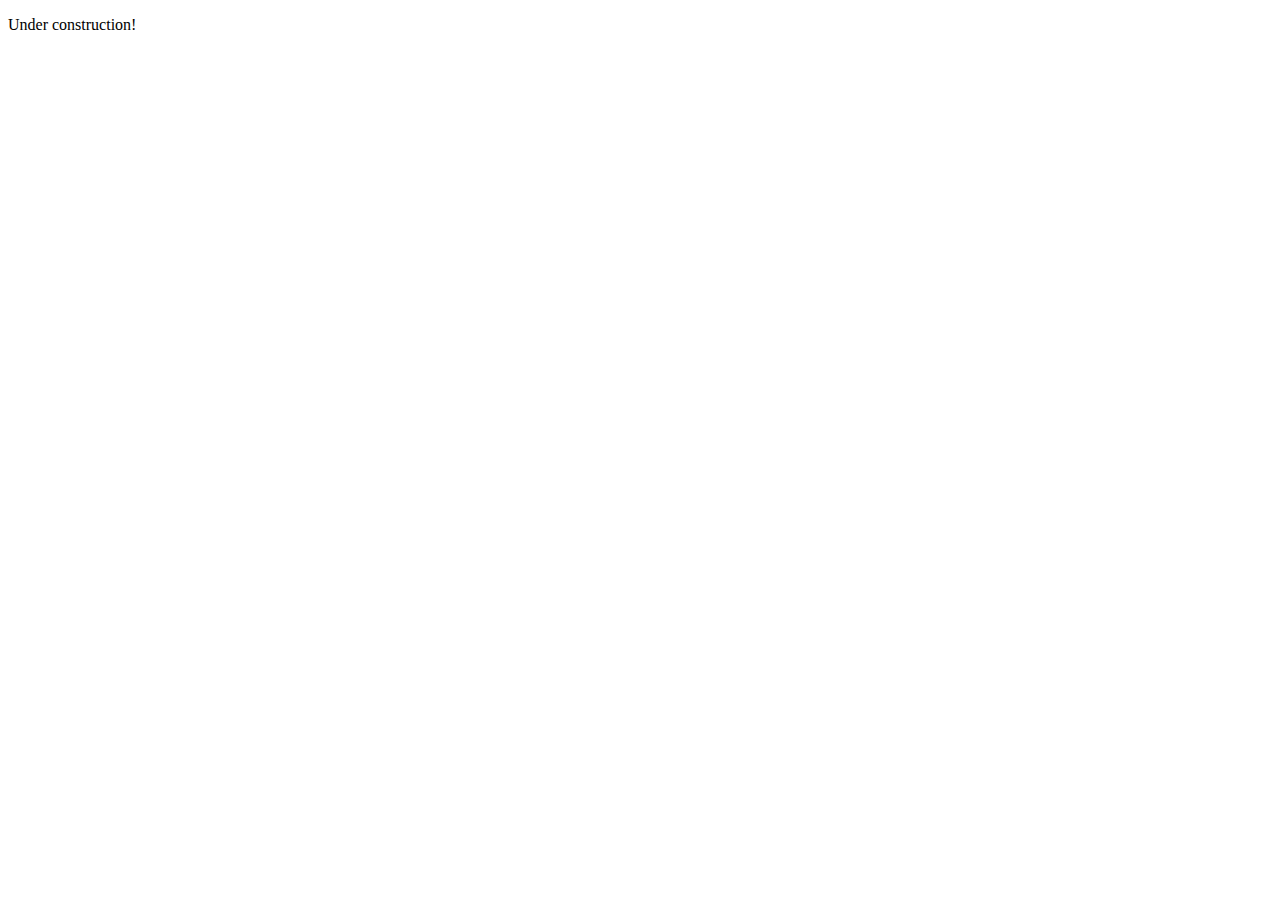
==== index.html @ 99e7ec40 "Update index.html" ====
<!DOCTYPE html>
<html lang="en">
<head>
  <meta charset="UTF-8">
  <meta http-equiv="X-UA-Compatible" content="IE=edge">
  <meta name="viewport" content="width=device-width, initial-scale=1.0">
  <title>tzysocreative - under construction!</title>
</head>
<body>
  
</body>

<p>Under construction!</p>

</html>
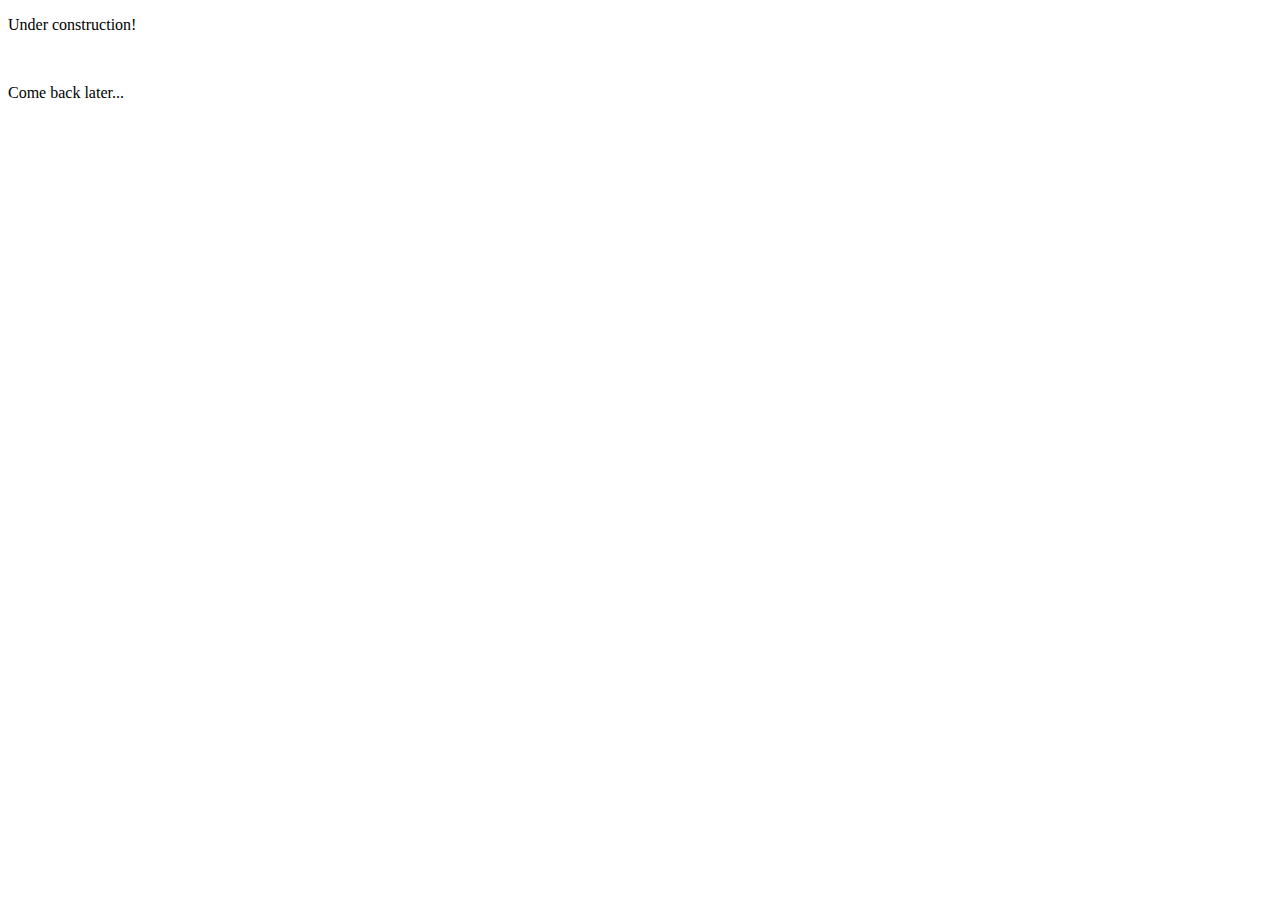
==== commit 50701dc2: "Update index.html" ====
--- a/index.html
+++ b/index.html
@@ -10,6 +10,7 @@
   
 </body>
 
-<p>Under construction!</p>
+<p>Under construction!</p><br>
+<p>Come back later...</p>
 
 </html>
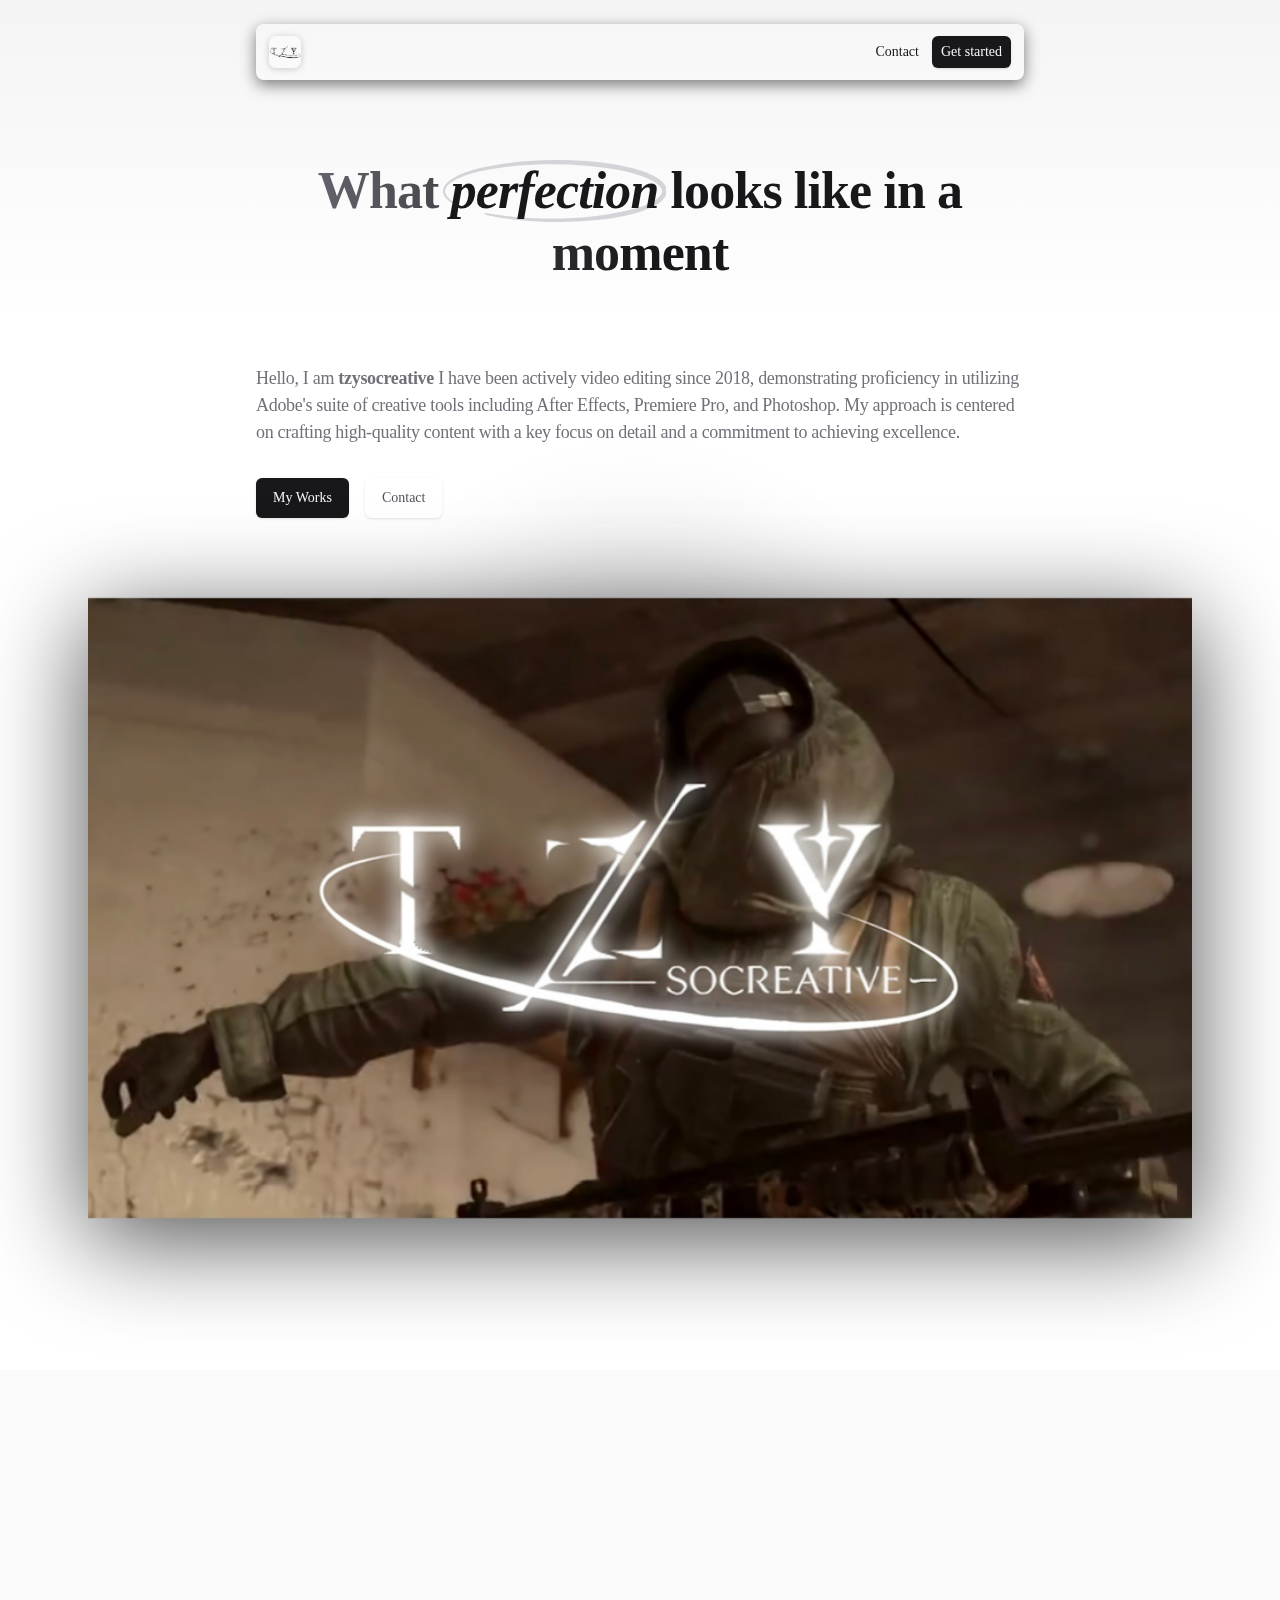
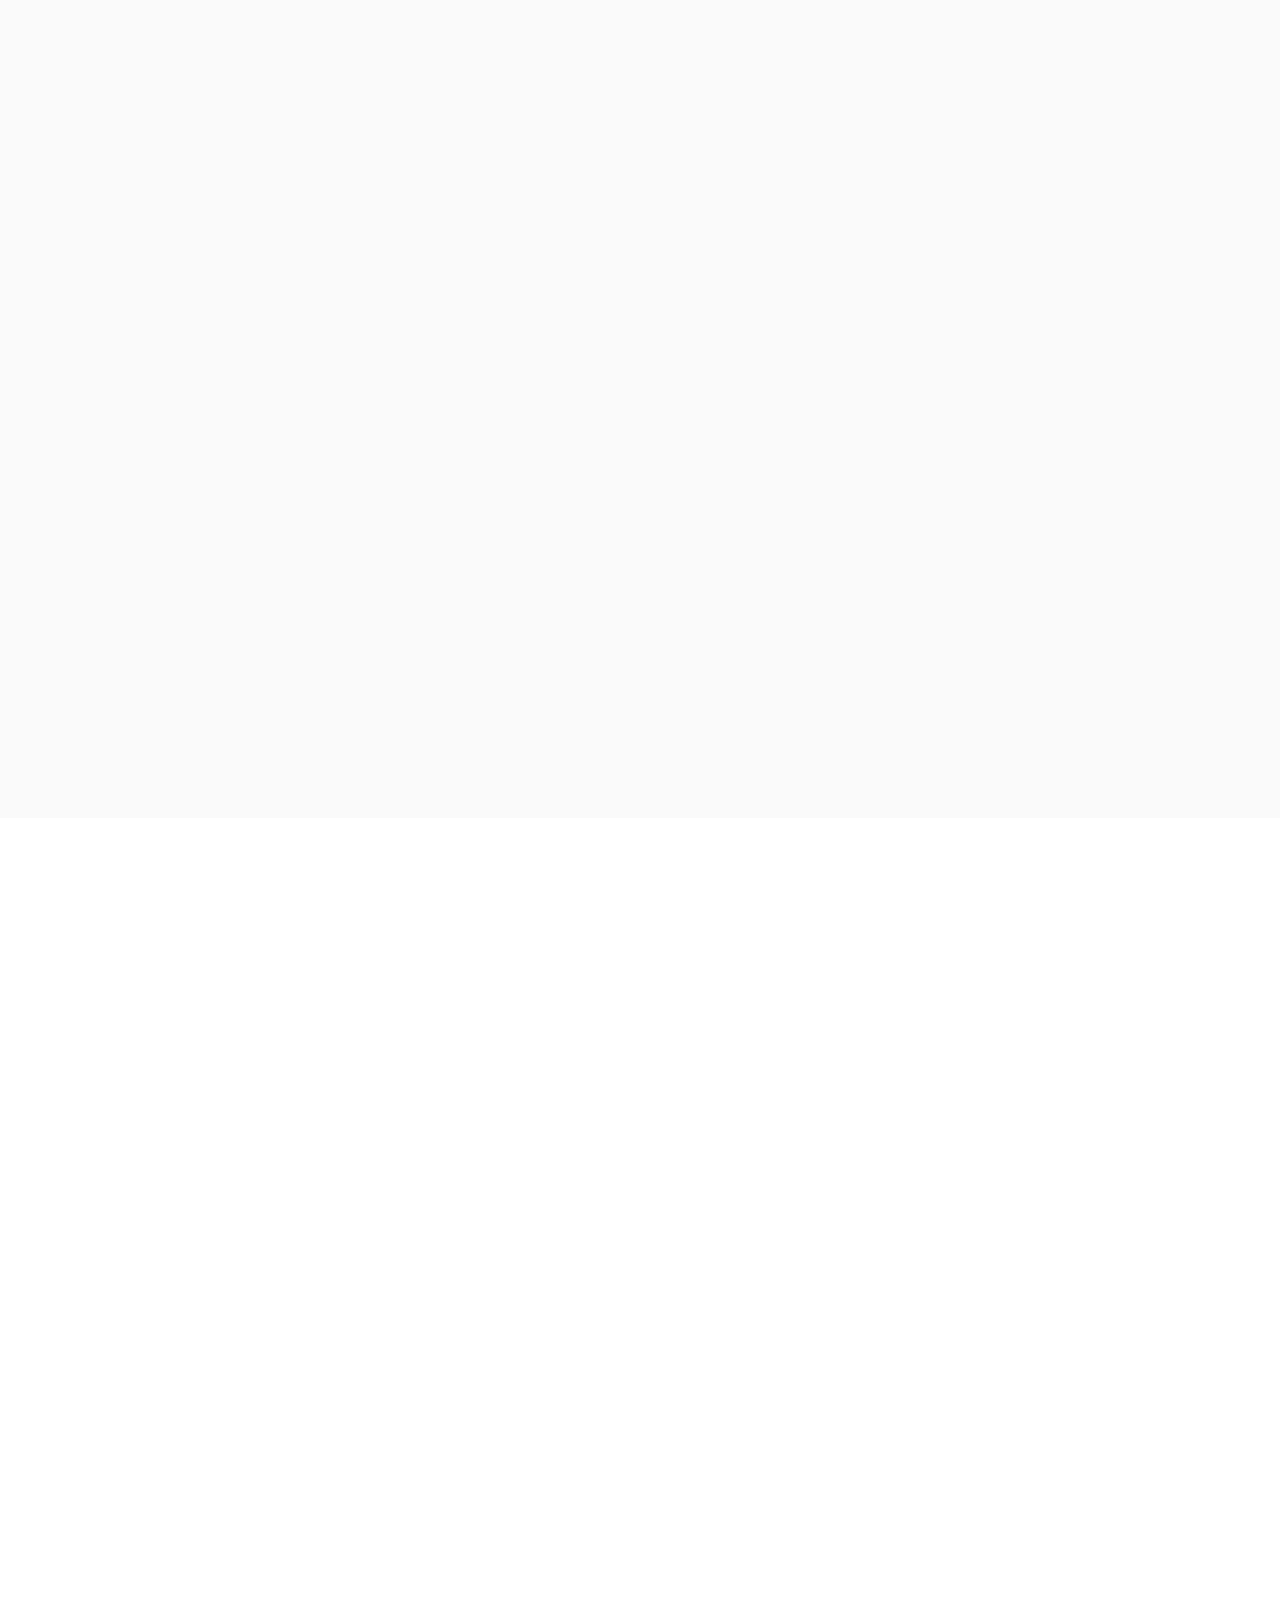
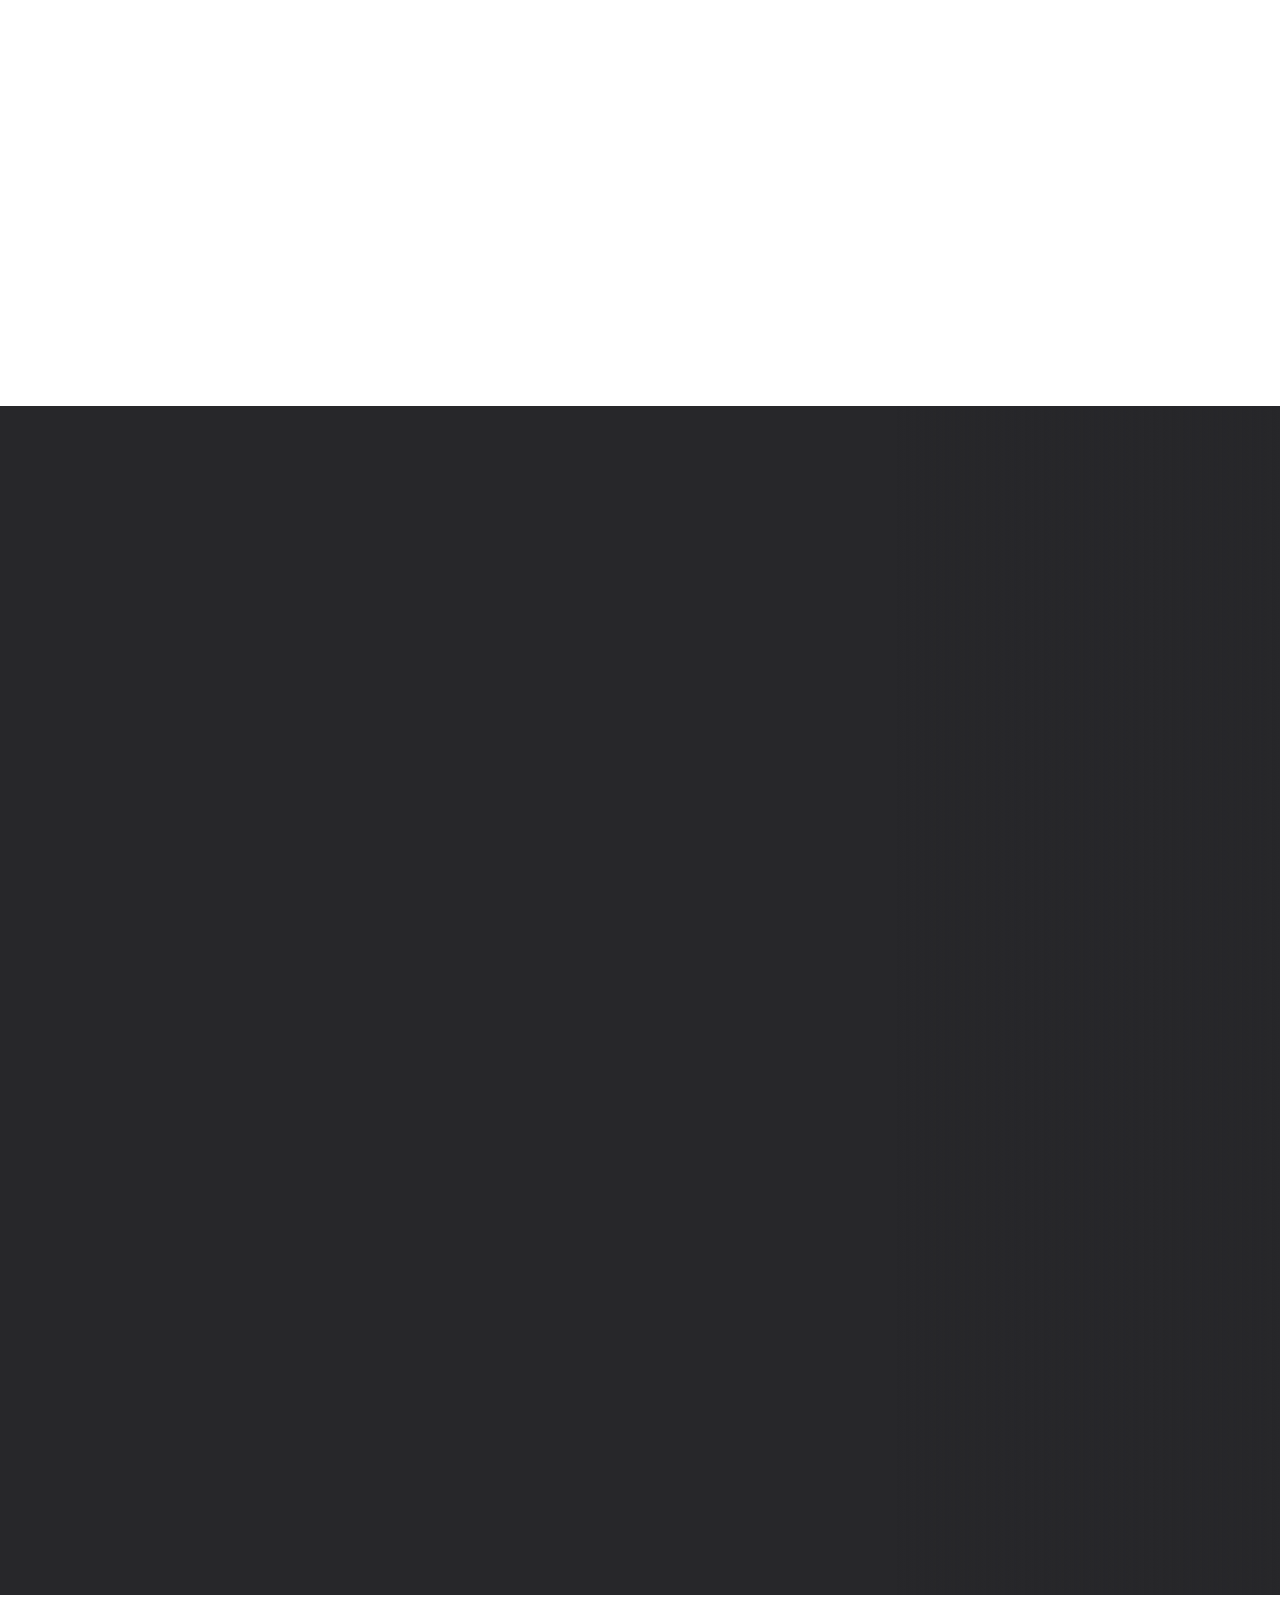
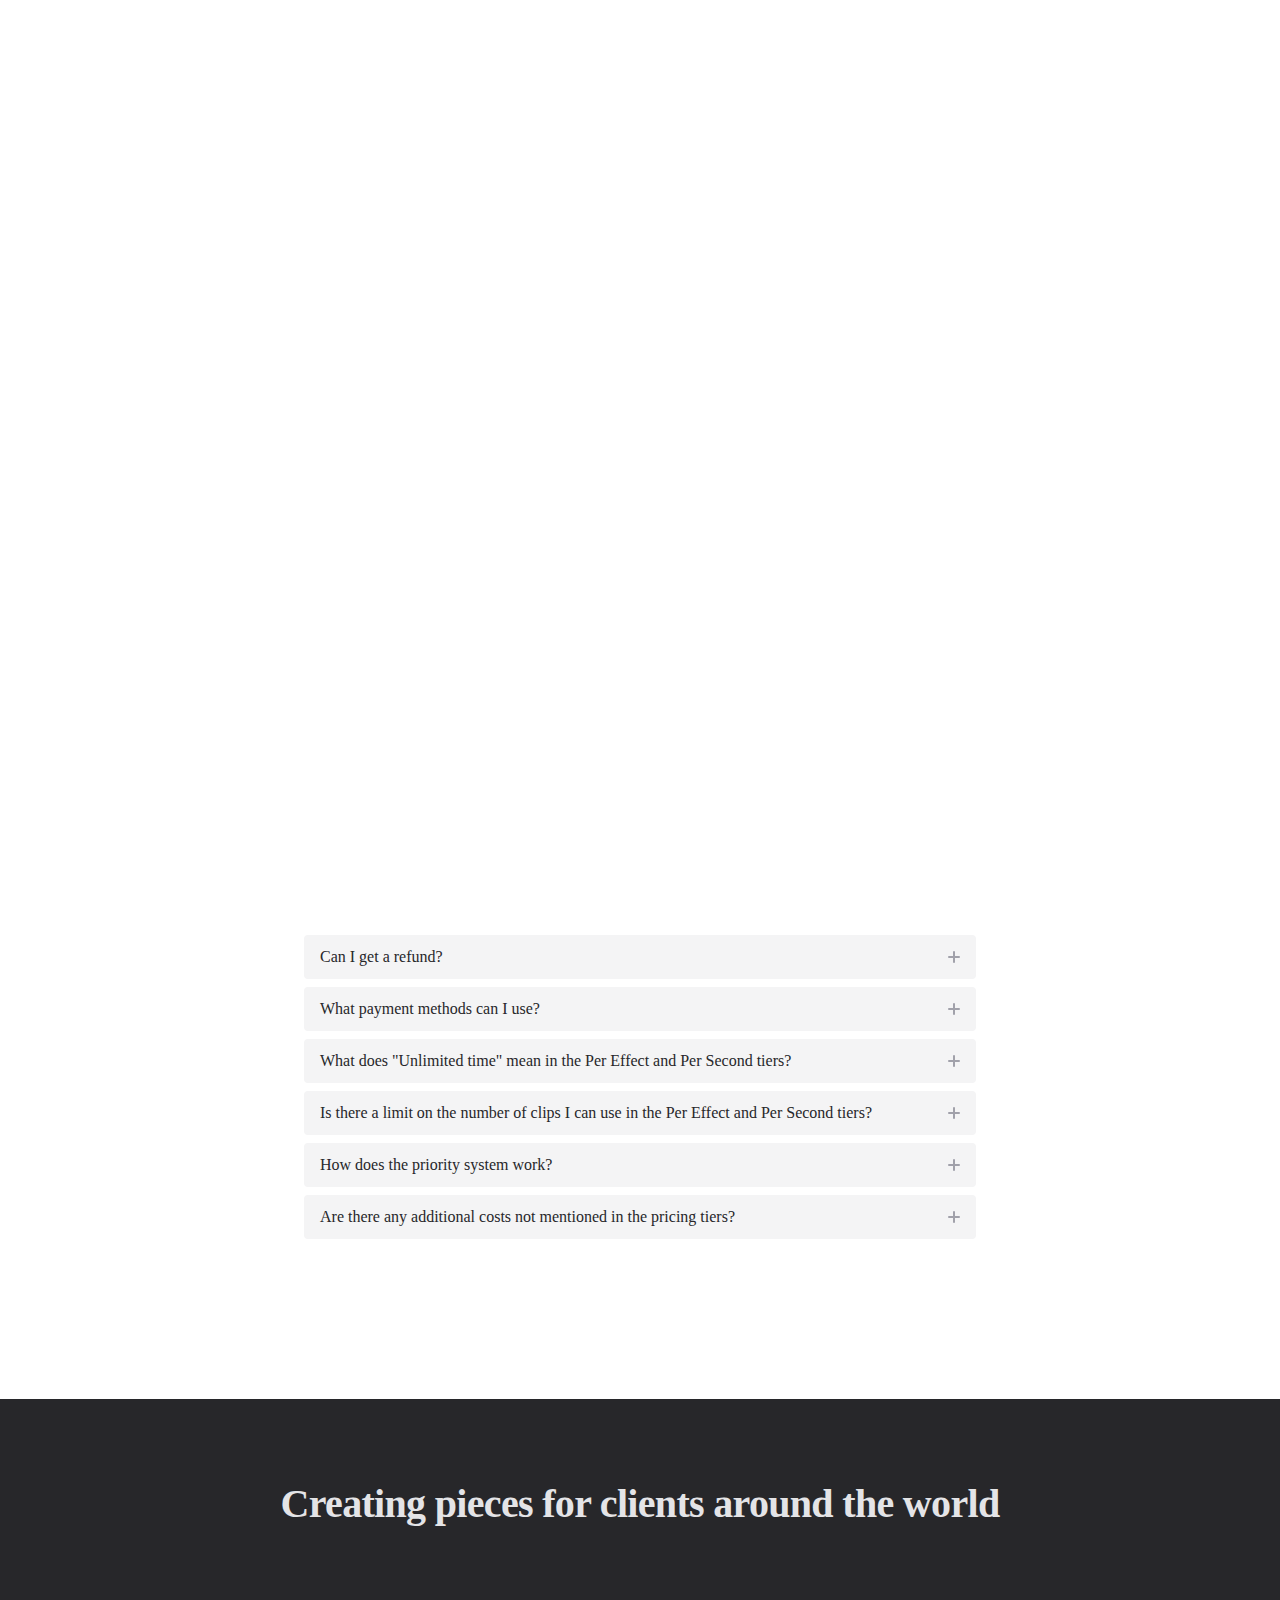
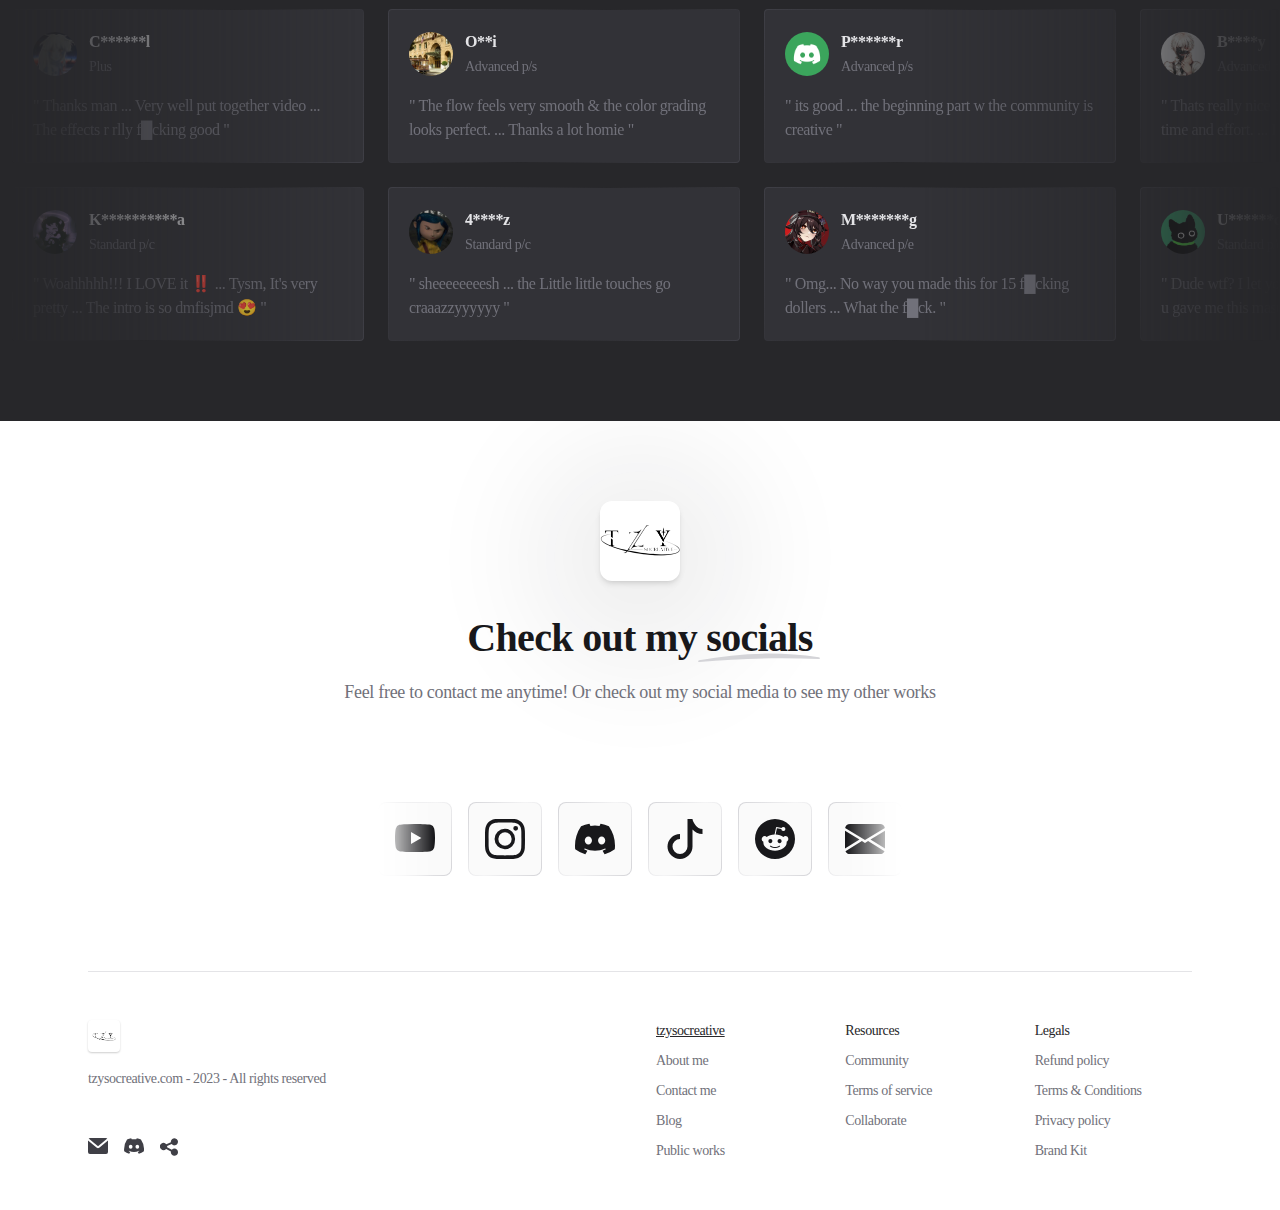
==== commit 398a09df: "v1" ====
--- a/index.html
+++ b/index.html
@@ -1,16 +1,2278 @@
 <!DOCTYPE html>
 <html lang="en">
+<link rel="icon" type="image/x-icon" href="./assets/img/favicon.ico">
+
 <head>
-  <meta charset="UTF-8">
-  <meta http-equiv="X-UA-Compatible" content="IE=edge">
-  <meta name="viewport" content="width=device-width, initial-scale=1.0">
-  <title>tzysocreative - under construction!</title>
-</head>
-<body>
-  
+    <title>tzysocreative</title>
+    <meta charset="UTF-8">
+    <meta content="Balisong Clones" property="og:title" />
+    <meta content="tzysocreative - Editor & developer" property="og:description" />
+    <meta content="https://www.tzysocreative.com/" property="og:url" />
+    <meta content="./assets/img/main.png" property="og:image" />
+    <meta content="#ababab" data-react-helmet="true" name="theme-color" />
+    <meta name="viewport" content="width=device-width,initial-scale=1">
+    <link rel='stylesheet' href='https://cdnjs.cloudflare.com/ajax/libs/tailwindcss/2.2.9/tailwind.min.css'>
+    <link rel="stylesheet" href="./assets/css/style.css" />
+    <link href="https://unpkg.com/aos@2.3.1/dist/aos.css" rel="stylesheet">
+
+
+<body class="cegbb c5coy cpsfd cjds0 cudms">
+
+    <!-- Page wrapper -->
+    <div class="c0q9p czyef cipok cc09m cjg0e">
+
+        <!-- Site header -->
+        <div data-aos="fade-down" data-aos-delay="100" data-aos-duration="1000" class="navbar">
+            <header class="cuaep c45nn cajop cli9j cvtlc">
+                <div class="cbxwo c3eez">
+                    <div class="cddr6 cxahb">
+                        <div class="navbarbackground cl58g cba8g cxp1e c6rdy czyww cjg0e c74vd cwr0s">
+                            <!-- Site branding -->
+                            <div class="cu776 cv5fz">
+                                <!-- Logo -->
+                                <a class="navlogo c80rq cub9y cxp1e bgnavlogo bgnavlogoopaque cjg0e  czkau"
+                                    href="./index.html">
+                                    <img src="./assets/img/tzy.png" height="24" alt="Logo">
+                                </a>
+                            </div>
+
+                            <!-- Desktop navigation -->
+                            <nav class="cjg0e cuswk">
+
+                                <!-- Desktop links -->
+                                <ul class="cxp1e cgnyd cbqf2 cjg0e cuswk">
+                                    <li>
+                                        <a class="learnmorebtnh text-gray-900 learnmorebtn c46tu "
+                                            href="./contact.html">Contact</a>
+                                    </li>
+                                    <li class="cwsoz">
+                                        <a class="c1p5b csrv9 cc074 c46tu cajop ca346" href="./purchase.html">Get
+                                            started</a>
+                                    </li>
+                                </ul>
+
+                            </nav>
+                        </div>
+                    </div>
+                </div>
+        </div>
+        </header>
+
+        <!-- Page content -->
+        <main class="cuswk">
+
+            <!-- Hero -->
+            <section class="csh81 c7rb8 cny3e c1qbi crwnw ch4cx c15rr cjurh">
+                <div class="coa5u cd4vy csxyv c3urt">
+                    <!-- Section content -->
+                    <div class="cbxwo c3eez">
+                        <div class="cddr6 cxahb">
+                            <div class="ch1s2 c3ac5 csxyv">
+                                <h1 data-aos="fade-up" data-aos-delay="100"
+                                    class="font-poppins-extrabold c9s1l cpev6 ceypv cil5d cjszs c7b3i ccujx c4sa7 cu87g cneek">
+                                    What
+                                    <em class="font-bold cub9y c5coy cxp1e cro4a cjurh c9nt3 mr-1">
+                                        perfection
+                                        <svg class="ch9ot cy9qf c45nn c5ho2" xmlns="http://www.w3.org/2000/svg"
+                                            width="223" height="62" viewBox="0 0 223 62" aria-hidden="true"
+                                            preserveAspectRatio="none">
+                                            <path
+                                                d="M45.654 53.62c17.666 3.154 35.622 4.512 53.558 4.837 17.94.288 35.91-.468 53.702-2.54 8.89-1.062 17.742-2.442 26.455-4.352 8.684-1.945 17.338-4.3 25.303-7.905 3.94-1.81 7.79-3.962 10.634-6.777 1.38-1.41 2.424-2.994 2.758-4.561.358-1.563-.078-3.143-1.046-4.677-.986-1.524-2.43-2.96-4.114-4.175a37.926 37.926 0 0 0-5.422-3.32c-3.84-1.977-7.958-3.563-12.156-4.933-8.42-2.707-17.148-4.653-25.95-6.145-8.802-1.52-17.702-2.56-26.622-3.333-17.852-1.49-35.826-1.776-53.739-.978-8.953.433-17.898 1.125-26.79 2.22-8.887 1.095-17.738 2.541-26.428 4.616-4.342 1.037-8.648 2.226-12.853 3.676-4.197 1.455-8.314 3.16-12.104 5.363-1.862 1.13-3.706 2.333-5.218 3.829-1.52 1.47-2.79 3.193-3.285 5.113-.528 1.912-.127 3.965.951 5.743 1.07 1.785 2.632 3.335 4.348 4.68 2.135 1.652 3.2 2.672 2.986 3.083-.18.362-1.674.114-4.08-1.638-1.863-1.387-3.63-3.014-4.95-5.09C.94 35.316.424 34.148.171 32.89c-.275-1.253-.198-2.579.069-3.822.588-2.515 2.098-4.582 3.76-6.276 1.673-1.724 3.612-3.053 5.57-4.303 3.96-2.426 8.177-4.278 12.457-5.868 4.287-1.584 8.654-2.89 13.054-4.036 8.801-2.292 17.74-3.925 26.716-5.19C70.777 2.131 79.805 1.286 88.846.723c18.087-1.065 36.236-.974 54.325.397 9.041.717 18.07 1.714 27.042 3.225 8.972 1.485 17.895 3.444 26.649 6.253 4.37 1.426 8.697 3.083 12.878 5.243a42.11 42.11 0 0 1 6.094 3.762c1.954 1.44 3.823 3.2 5.283 5.485a12.515 12.515 0 0 1 1.63 3.88c.164.706.184 1.463.253 2.193-.063.73-.094 1.485-.247 2.195-.652 2.886-2.325 5.141-4.09 6.934-3.635 3.533-7.853 5.751-12.083 7.688-8.519 3.778-17.394 6.09-26.296 7.998-8.917 1.86-17.913 3.152-26.928 4.104-18.039 1.851-36.17 2.295-54.239 1.622-18.062-.713-36.112-2.535-53.824-6.23-5.941-1.31-5.217-2.91.361-1.852">
+                                            </path>
+                                        </svg>
+                                    </em>
+                                    looks like in a moment
+                                </h1>
+                            </div>
+                            <p data-aos="fade-up" data-aos-delay="200" class="c0n2q cbvu5 cun8y">
+                                Hello, I am <strong>tzysocreative</strong> I have been actively video editing since
+                                2018, demonstrating proficiency in utilizing Adobe's suite of creative tools including
+                                After Effects, Premiere Pro, and Photoshop. My approach is centered on crafting
+                                high-quality content with a key focus on detail and a commitment to achieving
+                                excellence.
+                            </p>
+                            <div class="cm2v4 cb07w cm30g cqjkx csrix crwdb cn2xl cxahb">
+                                <div>
+                                    <a data-aos="fade-up" data-aos-delay="250"
+                                        class="c1p5b csrv9 cc074 cajop ca346 csduu" href="#works">My Works</a>
+                                </div>
+                                <div>
+                                    <a data-aos="fade-up" data-aos-delay="300"
+                                        class="c8419 cfqz8 cudms cajop ca346 csduu" href="./contact.html">Contact</a>
+                                </div>
+                            </div>
+                        </div>
+                    </div>
+                </div>
+                <!-- Videos --> <!-- <div class="videobackglow"> -->
+                <div
+                    class="cemnx co86l c3edl c1qbi cnwpv cde5e cub9y ch4cx cwo0d co8b3 c2u1o coa5u cjurh cbxwo cxahb csxyv cjg0e c3eez">
+                    <img src="./assets/img/hero-image.png" data-aos="fade-left" data-aos-delay="500"
+                        class="rounded-xl hero-video" width="1104" height="620">
+                </div> <!-- </div> -->
+                <!-- Stats -->
+                <div class="c2u1o cbxwo cxahb c3eez">
+                    <div class="cosie cx2cm ccsm7 cc05h cw7ew cjvm5 crc6c cxahb cvnq2 ccdq2">
+
+                        <!-- 1st item -->
+                        <div data-aos="fade-up" data-aos-delay="100"
+                            class="cbtkw cwie5 cbbc3 cctok c8t7i cqgqu cy7zt c8b1r c2jt6 c3ewy ch1s2 crfvm csbm4 cjurh c7dml">
+                            <h4 class="c6uxs c62k0 ceb7k c4sa7 ccsuf c2goh"><span x-data="counter(150)"
+                                    x-text="counterValue">0</span>+</h4>
+                            <p class="c0n2q c57mz">Hours of editing, practicing & more.</p>
+                        </div>
+
+                        <!-- 2nd item -->
+                        <div data-aos="fade-up" data-aos-delay="150"
+                            class="cbtkw cwie5 cbbc3 cctok c8t7i cqgqu cy7zt c8b1r c2jt6 c3ewy ch1s2 crfvm csbm4 cjurh c7dml">
+                            <h4 class="c6uxs c62k0 ceb7k c4sa7 ccsuf c2goh"><span x-data="counter(1.27)"
+                                    x-text="counterValue">0</span>K+</h4>
+                            <p class="c0n2q c57mz">Minutes of video edited.</p>
+                        </div>
+
+                        <!-- 3rd item -->
+                        <div data-aos="fade-up" data-aos-delay="200"
+                            class="cbtkw cwie5 cbbc3 cctok c8t7i cqgqu cy7zt c8b1r c2jt6 c3ewy ch1s2 crfvm csbm4 cjurh c7dml">
+                            <h4 class="c6uxs c62k0 ceb7k c4sa7 ccsuf c2goh"><span x-data="counter(206)"
+                                    x-text="counterValue">0</span>K+</h4>
+                            <p class="c0n2q c57mz">Net views on YouTube alone.</p>
+                        </div>
+
+                        <!-- 4th item -->
+                        <div data-aos="fade-up" data-aos-delay="250"
+                            class="cbtkw cwie5 cbbc3 cctok c8t7i cqgqu cy7zt c8b1r c2jt6 c3ewy ch1s2 crfvm csbm4 cjurh c7dml">
+                            <h4 class="c6uxs c62k0 ceb7k c4sa7 ccsuf c2goh"><span x-data="counter(100)"
+                                    x-text="counterValue">0</span>+</h4>
+                            <p class="c0n2q c57mz">Completed projects</p>
+                        </div>
+
+                    </div>
+
+                    <!-- Animate counter functionality: https://github.com/alpinejs/alpine -->
+                    <script>
+                        document.addEventListener('alpine:init', () => {
+                            Alpine.data('counter', (target = 0, duration = 3000) => ({
+                                startTimestamp: null,
+                                step: null,
+                                rawValue: 0,
+                                counterValue: 0,
+                                target: target,
+                                precision: (target % 1 === 0) ? 0 : (target.toString().split('.')[1] || []).length,
+                                animationRequestId: null,
+                                animationCompleted: false,
+                                observer: null,
+                                init() {
+                                    /* Intersection observer to watch visibility */
+                                    this.observer = new IntersectionObserver(entries => {
+                                        entries.forEach(entry => {
+                                            /* Check if element is in view */
+                                            if (entry.isIntersecting && !this.animationCompleted) {
+                                                this.startAnimation()
+                                            }
+                                        })
+                                    })
+                                    this.observer.observe(this.$el)
+                                },
+                                startAnimation() {
+                                    this.step = (timestamp) => {
+                                        if (!this.startTimestamp) this.startTimestamp = timestamp
+                                        const progress = Math.min((timestamp - this.startTimestamp) / duration, 1)
+                                        const easedProgress = this.easeOut(progress)
+                                        this.rawValue = parseFloat((easedProgress * this.target).toFixed(this.precision))
+                                        this.counterValue = this.rawValue.toFixed(this.precision)
+                                        if (progress < 1) {
+                                            this.animationRequestId = window.requestAnimationFrame(this.step)
+                                        } else {
+                                            this.animationCompleted = true
+                                        }
+                                    }
+                                    this.animationRequestId = window.requestAnimationFrame(this.step);
+                                },
+                                easeOut(t) {
+                                    return 1 - Math.pow(1 - t, 5)
+                                },
+                                destroy() {
+                                    /* Detach the handler, avoiding memory and side-effect leakage */
+                                    this.animationRequestId && window.cancelAnimationFrame(this.step)
+                                    this.observer && this.observer.disconnect()
+                                },
+                            }))
+                        })
+                    </script>
+
+                </div>
+            </section>
+
+            <!-- Features -->
+            <section class="c0wkq cjurh">
+                <div class="co3et c16nt" id="works">
+                    <div class="c2u1o cbxwo cxahb c3eez">
+                        <div class="ch1s2 cddr6 cxahb csxyv">
+                            <h2 data-aos="fade-up" data-aos-delay="100" class="c6uxs c5coy cpm67 c4sa7 cdjos cgpoe">
+                                Here's a display of my works</h2>
+                            <p data-aos-duration="500" data-aos="fade-up" data-aos-delay="200" class="c0n2q cbvu5">A
+                                presentation of my best works so far. Some better than others.</p>
+                        </div>
+                        <div x-data="{ tab: '1' }">
+                            <!-- Tabs buttons -->
+                            <div class="cx2cm c23ok ciq8c c511e ccdq2">
+                                <button data-aos="fade-up" data-aos-delay="100"
+                                    :class="tab !== '1' ? 'cdswa cgk2r cj0ft cczs8' : 'cgd81 crxgv ckv7k'"
+                                    class="cl58g c4kp5 crtc9 czyww c3eez cmt8w" @click.prevent="tab = '1'">
+                                    <div class="cba8g cxp1e cnaxm cjg0e">
+                                        <div class="c6uxs ctuzr c5coy">Experience, displayed in seconds</div>
+                                        <svg :class="tab !== '1' ? 'cewyj' : ''" class="cmnb2 cu776 cmhuh"
+                                            xmlns="http://www.w3.org/2000/svg" width="10" height="10">
+                                            <path
+                                                d="M8.667.186H2.675a.999.999 0 0 0 0 1.998h3.581L.971 7.469a.999.999 0 1 0 1.412 1.412l5.285-5.285v3.58a.999.999 0 1 0 1.998 0V1.186a.999.999 0 0 0-.999-.999Z">
+                                            </path>
+                                        </svg>
+                                    </div>
+                                    <div class="c0n2q c57mz">A careful dance of effects. Flowing seamlessly into one, to
+                                        create a flawless video.</div>
+                                </button>
+                                <button data-aos="fade-up" data-aos-delay="150"
+                                    :class="tab !== '2' ? 'cdswa cgk2r cj0ft cczs8' : 'cgd81 crxgv ckv7k'"
+                                    class="cl58g c4kp5 crtc9 czyww c3eez cmt8w" @click.prevent="tab = '2'">
+                                    <div class="cba8g cxp1e cnaxm cjg0e">
+                                        <div class="c6uxs ctuzr c5coy">Smooth, yet sharp</div>
+                                        <svg :class="tab !== '2' ? 'cewyj' : ''" class="cmnb2 cu776 cmhuh"
+                                            xmlns="http://www.w3.org/2000/svg" width="10" height="10">
+                                            <path
+                                                d="M8.667.186H2.675a.999.999 0 0 0 0 1.998h3.581L.971 7.469a.999.999 0 1 0 1.412 1.412l5.285-5.285v3.58a.999.999 0 1 0 1.998 0V1.186a.999.999 0 0 0-.999-.999Z">
+                                            </path>
+                                        </svg>
+                                    </div>
+                                    <div class="c0n2q c57mz">Music put together with effects in such a way that feels
+                                        soft, yet sharp.</div>
+                                </button>
+                                <button data-aos="fade-up" data-aos-delay="200"
+                                    :class="tab !== '3' ? 'cdswa cgk2r cj0ft cczs8' : 'cgd81 crxgv ckv7k'"
+                                    class="cl58g c4kp5 crtc9 czyww c3eez cmt8w" @click.prevent="tab = '3'">
+                                    <div class="cba8g cxp1e cnaxm cjg0e">
+                                        <div class="c6uxs ctuzr c5coy">Creativity, meets passion</div>
+                                        <svg :class="tab !== '3' ? 'cewyj' : ''" class="cmnb2 cu776 cmhuh"
+                                            xmlns="http://www.w3.org/2000/svg" width="10" height="10">
+                                            <path
+                                                d="M8.667.186H2.675a.999.999 0 0 0 0 1.998h3.581L.971 7.469a.999.999 0 1 0 1.412 1.412l5.285-5.285v3.58a.999.999 0 1 0 1.998 0V1.186a.999.999 0 0 0-.999-.999Z">
+                                            </path>
+                                        </svg>
+                                    </div>
+                                    <div class="c0n2q c57mz">A meticulous blend of effects, seamlessly woven into a
+                                        single captivating video.</div>
+                                </button>
+                                <button data-aos="fade-up" data-aos-delay="250"
+                                    :class="tab !== '4' ? 'cdswa cgk2r cj0ft cczs8' : 'cgd81 crxgv ckv7k'"
+                                    class="cl58g c4kp5 crtc9 czyww c3eez cmt8w" @click.prevent="tab = '4'">
+                                    <div class="cba8g cxp1e cnaxm cjg0e">
+                                        <div class="c6uxs ctuzr c5coy">Innovation, fueling enthusiasm</div>
+                                        <svg :class="tab !== '4' ? 'cewyj' : ''" class="cmnb2 cu776 cmhuh"
+                                            xmlns="http://www.w3.org/2000/svg" width="10" height="10">
+                                            <path
+                                                d="M8.667.186H2.675a.999.999 0 0 0 0 1.998h3.581L.971 7.469a.999.999 0 1 0 1.412 1.412l5.285-5.285v3.58a.999.999 0 1 0 1.998 0V1.186a.999.999 0 0 0-.999-.999Z">
+                                            </path>
+                                        </svg>
+                                    </div>
+                                    <div class="c0n2q c57mz">Visually structure your designs and structure them easily.
+                                    </div>
+                                </button>
+                            </div>
+                            <!-- Tabs items -->
+                            <div class="cy8yc cd1nd cjurh cb7w9">
+                                <div data-aos-duration="500" data-aos="fade-up" data-aos-delay="300"
+                                    class="c8t7d cjurh cc09m coehj cai7m cjg0e">
+                                    <!-- Item 1 -->
+                                    <div class="ch1s2 cajop" x-show="tab === '1'"
+                                        x-transition:enter="cczs8 c7ule cpmyj ccpzq c8n4c"
+                                        x-transition:enter-start="c867h cvw4t" x-transition:enter-end="cdcyh cdvui"
+                                        x-transition:leave="cczs8 c7ule ctdog ccpzq c45nn"
+                                        x-transition:leave-start="cdcyh cdvui" x-transition:leave-end="c867h c988j">
+                                        <div class="cro4a cbh4f cjurh">
+                                            <video style="filter:brightness(50%);" class="rounded-xl" width="900"
+                                                height="360" autoplay loop muted>
+                                                <source src="./assets/vid/cod-edit.mp4" type="video/mp4">
+                                            </video>
+                                        </div>
+                                    </div>
+                                    <!-- Item 2 -->
+                                    <div class="ch1s2 cajop" x-show="tab === '2'"
+                                        x-transition:enter="cczs8 c7ule cpmyj ccpzq c8n4c"
+                                        x-transition:enter-start="c867h cvw4t" x-transition:enter-end="cdcyh cdvui"
+                                        x-transition:leave="cczs8 c7ule ctdog ccpzq c45nn"
+                                        x-transition:leave-start="cdcyh cdvui" x-transition:leave-end="c867h c988j">
+                                        <div class="cro4a cbh4f cjurh">
+                                            <video style="filter:brightness(50%);" class="rounded-xl" width="900"
+                                                height="360" autoplay loop muted>
+                                                <source src="./assets/vid/supra-edit.mp4" type="video/mp4">
+                                            </video>
+                                        </div>
+                                    </div>
+                                    <!-- Item 3 -->
+                                    <div class="ch1s2 cajop" x-show="tab === '3'"
+                                        x-transition:enter="cczs8 c7ule cpmyj ccpzq c8n4c"
+                                        x-transition:enter-start="c867h cvw4t" x-transition:enter-end="cdcyh cdvui"
+                                        x-transition:leave="cczs8 c7ule ctdog ccpzq c45nn"
+                                        x-transition:leave-start="cdcyh cdvui" x-transition:leave-end="c867h c988j">
+                                        <div class="cro4a cbh4f cjurh">
+                                            <video style="filter:brightness(50%);" class="rounded-xl" width="900"
+                                                height="360" autoplay loop muted>
+                                                <source src="./assets/vid/valorant-edit.mp4" type="video/mp4">
+                                            </video>
+                                        </div>
+                                    </div>
+                                    <!-- Item 4 -->
+                                    <div class="ch1s2 cajop" x-show="tab === '4'"
+                                        x-transition:enter="cczs8 c7ule cpmyj ccpzq c8n4c"
+                                        x-transition:enter-start="c867h cvw4t" x-transition:enter-end="cdcyh cdvui"
+                                        x-transition:leave="cczs8 c7ule ctdog ccpzq c45nn"
+                                        x-transition:leave-start="cdcyh cdvui" x-transition:leave-end="c867h c988j">
+                                        <div class="cro4a cbh4f cjurh">
+                                            <video style="filter:brightness(50%);" class="rounded-xl" width="900"
+                                                height="360" autoplay loop muted>
+                                                <source src="./assets/vid/anime-edit.mp4" type="video/mp4">
+                                            </video>
+                                        </div>
+                                    </div>
+                                </div>
+                            </div>
+                        </div>
+                    </div>
+                </div>
+            </section>
+
+
+            <!-- Features #2 -->
+            <section>
+                <div class="co3et c16nt">
+                    <div class="c2u1o cbxwo cxahb c3eez">
+                        <div class="ch1s2 cddr6 coa5u cjurh cxahb csxyv">
+                            <h2 data-aos="fade-up" data-aos-delay="100" class="c6uxs c5coy cpm67 c4sa7 cdjos cgpoe">
+                                Services</h2>
+                            <p data-aos-duration="500" data-aos="fade-up" data-aos-delay="200" class="c0n2q cbvu5">From
+                                clips, images, and more to a masterful recipe of skill, craftsmanship, and attention to
+                                detail. You can trust me to deliver a stunning masterpiece from start to end. For half
+                                the price of competitors</p>
+                        </div>
+                        <div class="cosie cvs1t cm30g cfl7r cydcb cn2xl cxahb czgwe ccdq2">
+                            <article data-aos-duration="300" data-aos="fade-up" data-aos-delay="150"
+                                class="cg9ku cl58g cwh36 c6rdy cc09m czyww cjg0e">
+                                <div class="cc09m cjg0e cuswk ckjrv c42ig">
+                                    <div class="cxp1e cxmkl cnaxm cjg0e">
+                                        <svg class="cmnb2 cro4a" xmlns="http://www.w3.org/2000/svg" width="20"
+                                            height="20">
+                                            <path
+                                                d="M17 9c.6 0 1 .4 1 1v6a2 2 0 0 1-2 2H4a2 2 0 0 1-2-2V4a2 2 0 0 1 2-2h6c.6 0 1 .4 1 1s-.4 1-1 1H4v12h12v-6c0-.6.4-1 1-1Zm-.7-6.7c.4-.4 1-.4 1.4 0 .4.4.4 1 0 1.4l-8 8c-.2.2-.4.3-.7.3-.3 0-.5-.1-.7-.3-.4-.4-.4-1 0-1.4l8-8Z">
+                                            </path>
+                                        </svg>
+                                        <h3 class="c6uxs ctuzr c5coy">Truly Personalized</h3>
+                                    </div>
+                                    <p class="c0n2q clo5q c57mz cuswk">All videos I make, that you order, will be
+                                        completely <strong>personalized</strong> to how <strong>you</strong> want them.
+                                    </p>
+                                </div>
+                                <figure>
+                                    <img class="cekap c3iqd cup7p ckuhh cpmej cxahb"
+                                        src="assets/img/feature-post-01.png" width="721" height="280"
+                                        alt="Feature Post 01">
+                                </figure>
+                            </article>
+                            <article data-aos-duration="300" data-aos="fade-up" data-aos-delay="200"
+                                class="cg9ku cl58g c6rdy cc09m czyww cjg0e">
+                                <div class="cc09m cjg0e cuswk ckjrv c42ig">
+                                    <div class="cxp1e cxmkl cnaxm cjg0e">
+                                        <svg class="cmnb2 cro4a" xmlns="http://www.w3.org/2000/svg" width="20"
+                                            height="20">
+                                            <path
+                                                d="m6.035 17.335-4-14c-.2-.8.5-1.5 1.3-1.3l14 4c.9.3 1 1.5.1 1.9l-6.6 2.9-2.8 6.6c-.5.9-1.7.8-2-.1Zm-1.5-12.8 2.7 9.5 1.9-4.4c.1-.2.3-.4.5-.5l4.4-1.9-9.5-2.7Z">
+                                            </path>
+                                        </svg>
+                                        <h3 class="c6uxs ctuzr c5coy"><strong>You're</strong> The Director</h3>
+                                    </div>
+                                    <p class="c0n2q clo5q c57mz cuswk"><strong>You</strong> get to design just how you
+                                        want the video to play out, down to the last second.</p>
+                                </div>
+                                <figure>
+                                    <img class="cekap c3iqd cup7p ckuhh cpmej cxahb"
+                                        src="assets/img/feature-post-02.png" width="342" height="280"
+                                        alt="Feature Post 02">
+                                </figure>
+                            </article>
+                            <article data-aos-duration="300" data-aos="fade-up" data-aos-delay="250"
+                                class="cg9ku cl58g c6rdy cc09m czyww cjg0e">
+                                <div class="cc09m cjg0e cuswk ckjrv c42ig">
+                                    <div class="cxp1e cxmkl cnaxm cjg0e">
+                                        <svg class="cmnb2 cro4a" xmlns="http://www.w3.org/2000/svg" width="20"
+                                            height="20">
+                                            <path
+                                                d="M8.974 16c-.3 0-.7-.2-.9-.5l-2.2-3.7-2.1 2.8c-.3.4-1 .5-1.4.2-.4-.3-.5-1-.2-1.4l3-4c.2-.3.5-.4.9-.4.3 0 .6.2.8.5l2 3.3 3.3-8.1c0-.4.4-.7.8-.7s.8.2.9.6l4 8c.2.5 0 1.1-.4 1.3-.5.2-1.1 0-1.3-.4l-3-6-3.2 7.9c-.2.4-.6.6-1 .6Z">
+                                            </path>
+                                        </svg>
+                                        <h3 class="c6uxs ctuzr c5coy"><strong>Cheap</strong> prices</h3>
+                                    </div>
+                                    <p class="c0n2q clo5q c57mz cuswk">With prices so cheap, it might even cause
+                                        deflation of the economy! (I feel it too man...)</p>
+                                </div>
+                                <figure>
+                                    <img class="cekap c3iqd cup7p ckuhh cpmej cxahb"
+                                        src="assets/img/feature-post-03.png" width="342" height="280"
+                                        alt="Feature Post 03">
+                                </figure>
+                            </article>
+                            <article data-aos-duration="300" data-aos="fade-up" data-aos-delay="300"
+                                class="cg9ku cl58g c6rdy cc09m czyww cjg0e">
+                                <div class="cc09m cjg0e cuswk ckjrv c42ig">
+                                    <div class="cxp1e cxmkl cnaxm cjg0e">
+                                        <svg class="cmnb2 cro4a" xmlns="http://www.w3.org/2000/svg" width="20"
+                                            height="20">
+                                            <path
+                                                d="M9.3 11.7c-.4-.4-.4-1 0-1.4l7-7c.4-.4 1-.4 1.4 0 .4.4.4 1 0 1.4l-7 7c-.4.4-1 .4-1.4 0ZM9.3 17.7c-.4-.4-.4-1 0-1.4l7-7c.4-.4 1-.4 1.4 0 .4.4.4 1 0 1.4l-7 7c-.4.4-1 .4-1.4 0ZM2.3 12.7c-.4-.4-.4-1 0-1.4l7-7c.4-.4 1-.4 1.4 0 .4.4.4 1 0 1.4l-7 7c-.4.4-1 .4-1.4 0Z">
+                                            </path>
+                                        </svg>
+                                        <h3 class="c6uxs ctuzr c5coy">Effect Customizability</h3>
+                                    </div>
+                                    <p class="c0n2q clo5q c57mz cuswk">Choose what kind of effect you would like! With a
+                                        wide variety, you'll always have a brush to paint with.</p>
+                                </div>
+                                <figure>
+                                    <img class="cekap c3iqd cup7p ckuhh cpmej cxahb"
+                                        src="assets/img/feature-post-04.png" width="342" height="280"
+                                        alt="Feature Post 04">
+                                </figure>
+                            </article>
+                            <article data-aos-duration="300" data-aos="fade-up" data-aos-delay="350"
+                                class="cg9ku cl58g c6rdy cc09m czyww cjg0e">
+                                <div class="cc09m cjg0e cuswk ckjrv c42ig">
+                                    <div class="cxp1e cxmkl cnaxm cjg0e">
+                                        <svg class="cmnb2 cro4a" xmlns="http://www.w3.org/2000/svg" width="20"
+                                            height="20">
+                                            <path
+                                                d="M16 2H4a2 2 0 0 0-2 2v9a2 2 0 0 0 2 2h8.667l3.733 2.8A1 1 0 0 0 18 17V4a2 2 0 0 0-2-2Zm0 13-2.4-1.8a1 1 0 0 0-.6-.2H4V4h12v11Z">
+                                            </path>
+                                        </svg>
+                                        <h3 class="c6uxs ctuzr c5coy">24/7 Activity</h3>
+                                    </div>
+                                    <p class="c0n2q clo5q c57mz cuswk">Communicate with me at any time. Responses will
+                                        be fast. 😉</p>
+                                </div>
+                                <figure>
+                                    <img class="cekap c3iqd cup7p ckuhh cpmej cxahb"
+                                        src="assets/img/feature-post-05.png" width="342" height="280"
+                                        alt="Feature Post 05">
+                                </figure>
+                            </article>
+                        </div>
+                    </div>
+                </div>
+            </section>
+
+            <!-- Features #3 -->
+            <section class="cqv2k cqll7 csweq c7xpf cqgqu c2jt6 cu45p cv9ko ce82b cgf81 cjurh">
+                <div class="co3et c16nt">
+
+                    <!-- Carousel -->
+                    <div class="cqk3b cckoh cbxwo cxahb c3eez">
+                        <div class="cm5e6 czqs5 c0ifx chckx ccpy8" x-data="{ tab: '1' }">
+
+                            <!-- Content -->
+                            <div class="c6eve cd1nd">
+                                <div class="cun8y">
+                                    <div data-aos="fade-right" data-aos-delay="100"
+                                        class="caoaw cl58g cqa0r c8pm5 cro4a cht4j cih7s c57mz czyww cgpoe c3eez">Design
+                                        your video</div>
+                                    <h3 data-aos="fade-right" data-aos-delay="100"
+                                        class="c6uxs c9vrx c4sa7 cdjos cgpoe">Choose from a large category of effects
+                                    </h3>
+                                    <p data-aos="fade-right" data-aos-delay="200" class="c0n2q cbvu5">I understand that
+                                        not everyone knows <em>exactly</em> what they want, but rather a general image
+                                        of it. With my gallery of effects with visual demonstrations, it will help you
+                                        realize exactly what <em><strong>you</strong></em>, without the hassle of
+                                        rummaging through countless videos for an example. <strong><u>Here's an example
+                                                of what that'll look like.</u></strong></p>
+                                </div>
+                                <!-- Tabs buttons -->
+                                <div class="cxrh0 c7nht cun8y">
+                                    <button data-aos="fade-right" data-aos-delay="200"
+                                        :class="tab !== '1' ? '' : 'cm6kv'"
+                                        class="cl58g cxp1e c4kp5 crtc9 czyww cjg0e cngpb cf19f"
+                                        @click.prevent="tab = '1'">
+                                        <svg class="cmnb2 cu776 cel90 text-gray-500" xmlns="http://www.w3.org/2000/svg"
+                                            width="24" height="24">
+                                            <path stroke="currentColor" stroke-linecap="round" stroke-linejoin="round"
+                                                stroke-width="2" d="M11 10H1m0 0 3-3m-3 3 3 3m1-9h10m0 0-3 3m3-3-3-3" />
+                                        </svg>
+                                        <div>
+                                            <div class="c6uxs ctuzr c9vrx cbvu5 cnaxm">Impact shake</div>
+                                            <div class="c0n2q">Makes your videos feel stronger. Basic effect.</div>
+                                        </div>
+                                    </button>
+                                    <button data-aos="fade-right" data-aos-delay="250"
+                                        :class="tab !== '2' ? '' : 'cm6kv'"
+                                        class="cl58g cxp1e c4kp5 crtc9 czyww cjg0e cngpb cf19f"
+                                        @click.prevent="tab = '2'">
+                                        <svg class="cmnb2 cu776 cel90 text-gray-500" xmlns="http://www.w3.org/2000/svg"
+                                            width="24" height="24">
+                                            <path stroke="currentColor" stroke-linecap="round" stroke-linejoin="round"
+                                                stroke-width="2"
+                                                d="M11.484 6.166 13 4h6m0 0-3-3m3 3-3 3M1 14h5l1.577-2.253M1 4h5l7 10h6m0 0-3 3m3-3-3-3" />
+                                        </svg>
+                                        <div>
+                                            <div class="c6uxs ctuzr c9vrx cbvu5 cnaxm">Turbulence exp</div>
+                                            <div class="c0n2q">Great for beats & in combo with other effects</div>
+                                        </div>
+                                    </button>
+                                    <button data-aos="fade-right" data-aos-delay="300"
+                                        :class="tab !== '3' ? '' : 'cm6kv'"
+                                        class="cl58g cxp1e c4kp5 crtc9 czyww cjg0e cngpb cf19f"
+                                        @click.prevent="tab = '3'">
+                                        <svg class="cmnb2 cu776 cel90 text-gray-500" xmlns="http://www.w3.org/2000/svg"
+                                            width="24" height="24">
+                                            <path stroke="currentColor" stroke-linecap="round" stroke-linejoin="round"
+                                                stroke-width="2"
+                                                d="M11 1h4m0 0v4m0-4-5 5.243M5 15H1m0 0v-4m0 4 5.243-5" />
+                                        </svg>
+
+                                        <div>
+                                            <div class="c6uxs ctuzr c9vrx cbvu5 cnaxm">Tilt shake</div>
+                                            <div class="c0n2q">Great for when something cool happens, like a kill.</div>
+                                        </div>
+                                    </button>
+                                    <button data-aos="fade-right" data-aos-delay="350"
+                                        :class="tab !== '4' ? '' : 'cm6kv'"
+                                        class="cl58g cxp1e c4kp5 crtc9 czyww cjg0e cngpb cf19f"
+                                        @click.prevent="tab = '4'">
+                                        <svg class="cmnb2 cu776 cel90 text-gray-500" xmlns="http://www.w3.org/2000/svg"
+                                            width="24" height="24">
+                                            <path
+                                                d="M17 9a1 1 0 0 0-1 1 6.994 6.994 0 0 1-11.89 5H7a1 1 0 0 0 0-2H2.236a1 1 0 0 0-.585.07c-.019.007-.037.011-.055.018-.018.007-.028.006-.04.014-.028.015-.044.042-.069.06A.984.984 0 0 0 1 14v5a1 1 0 1 0 2 0v-2.32A8.977 8.977 0 0 0 18 10a1 1 0 0 0-1-1ZM2 10a6.994 6.994 0 0 1 11.89-5H11a1 1 0 0 0 0 2h4.768a.992.992 0 0 0 .581-.07c.019-.007.037-.011.055-.018.018-.007.027-.006.04-.014.028-.015.044-.042.07-.06A.985.985 0 0 0 17 6V1a1 1 0 1 0-2 0v2.32A8.977 8.977 0 0 0 0 10a1 1 0 1 0 2 0Z" />
+                                        </svg>
+                                        <div>
+                                            <div class="c6uxs ctuzr c9vrx cbvu5 cnaxm">Basic shake</div>
+                                            <div class="c0n2q">Great for coordinating with beats, adds a subtle effect.
+                                            </div>
+                                        </div>
+                                    </button>
+
+                                </div>
+                            </div>
+
+                            <!-- Tabs items -->
+                            <div data-aos-duration="400" data-aos="fade-left" data-aos-delay="300" class="cd1nd cjurh">
+                                <div class="cjurh cc09m cjg0e">
+                                    <!-- Item 1 -->
+                                    <div class="cajop" x-show="tab === '1'"
+                                        x-transition:enter="cczs8 c7ule cpmyj ccpzq c8n4c"
+                                        x-transition:enter-start="c867h cg2oc" x-transition:enter-end="cdcyh cqrri"
+                                        x-transition:leave="cczs8 c7ule ctdog ccpzq c45nn"
+                                        x-transition:leave-start="cdcyh cqrri" x-transition:leave-end="c867h cp9t6">
+                                        <div>
+                                            <img class="cd1nd c6rdy cb7jb cxahb" src="./assets/img/impact.gif"
+                                                width="800" height="620" alt="Carousel 01">
+                                        </div>
+                                    </div>
+                                    <!-- Item 2 -->
+                                    <div class="cajop" x-show="tab === '2'"
+                                        x-transition:enter="cczs8 c7ule cpmyj ccpzq c8n4c"
+                                        x-transition:enter-start="c867h cg2oc" x-transition:enter-end="cdcyh cqrri"
+                                        x-transition:leave="cczs8 c7ule ctdog ccpzq c45nn"
+                                        x-transition:leave-start="cdcyh cqrri" x-transition:leave-end="c867h cp9t6">
+                                        <div>
+                                            <img class="cd1nd c6rdy cb7jb cxahb" src="./assets/img/turbulence.gif"
+                                                width="800" height="620" alt="Carousel 02">
+                                        </div>
+                                    </div>
+                                    <!-- Item 3 -->
+                                    <div class="cajop" x-show="tab === '3'"
+                                        x-transition:enter="cczs8 c7ule cpmyj ccpzq c8n4c"
+                                        x-transition:enter-start="c867h cg2oc" x-transition:enter-end="cdcyh cqrri"
+                                        x-transition:leave="cczs8 c7ule ctdog ccpzq c45nn"
+                                        x-transition:leave-start="cdcyh cqrri" x-transition:leave-end="c867h cp9t6">
+                                        <div>
+                                            <img class="cd1nd c6rdy cb7jb cxahb" src="./assets/img/tilt.gif"
+                                                width="800" height="620" alt="Carousel 03">
+                                        </div>
+                                    </div>
+                                    <!-- Item 4 -->
+                                    <div class="cajop" x-show="tab === '4'"
+                                        x-transition:enter="cczs8 c7ule cpmyj ccpzq c8n4c"
+                                        x-transition:enter-start="c867h cg2oc" x-transition:enter-end="cdcyh cqrri"
+                                        x-transition:leave="cczs8 c7ule ctdog ccpzq c45nn"
+                                        x-transition:leave-start="cdcyh cqrri" x-transition:leave-end="c867h cp9t6">
+                                        <div>
+                                            <img class="cd1nd c6rdy cb7jb cxahb" src="./assets/img/minimax.gif"
+                                                width="800" height="620" alt="Carousel 03">
+                                        </div>
+                                    </div>
+                                    <!-- Item 5 -->
+                                    <div class="cajop" x-show="tab === '5'"
+                                        x-transition:enter="cczs8 c7ule cpmyj ccpzq c8n4c"
+                                        x-transition:enter-start="c867h cg2oc" x-transition:enter-end="cdcyh cqrri"
+                                        x-transition:leave="cczs8 c7ule ctdog ccpzq c45nn"
+                                        x-transition:leave-start="cdcyh cqrri" x-transition:leave-end="c867h cp9t6">
+                                        <div>
+                                            <img class="cd1nd c6rdy cb7jb cxahb"
+                                                src="images/carousel-illustration-01.png" width="800" height="620"
+                                                alt="Carousel 03">
+                                        </div>
+                                    </div>
+
+
+                                </div>
+                                <!-- Gear illustration -->
+                                <img class="rounded-xl c9vti c2pze cel25 c45nn crf07 c8l67"
+                                    src="./assets/img/ae-gray.png"
+                                    alt="Features 02 illustration" width="173" height="167" aria-hidden="true">
+                            </div>
+
+                        </div>
+                    </div>
+
+                    <!-- Features blocks -->
+                    <div class="c2u1o cyibe cbxwo cxahb ccnqg c3eez">
+                        <div class="cosie cxolz c9kb0 czgwe ccdq2">
+                            <!-- Block #1 -->
+                            <div data-aos="fade-right" data-aos-delay="100">
+                                <div class="cxp1e cnaxm cjg0e">
+                                    <svg class="cmnb2 cu776 cel90 text-gray-500" xmlns="http://www.w3.org/2000/svg"
+                                        width="19" height="19">
+                                        <path
+                                            d="M18 4H16V9C16 10.0609 15.5786 11.0783 14.8284 11.8284C14.0783 12.5786 13.0609 13 12 13H9L6.846 14.615C7.17993 14.8628 7.58418 14.9977 8 15H11.667L15.4 17.8C15.5731 17.9298 15.7836 18 16 18C16.2652 18 16.5196 17.8946 16.7071 17.7071C16.8946 17.5196 17 17.2652 17 17V15H18C18.5304 15 19.0391 14.7893 19.4142 14.4142C19.7893 14.0391 20 13.5304 20 13V6C20 5.46957 19.7893 4.96086 19.4142 4.58579C19.0391 4.21071 18.5304 4 18 4Z"
+                                            fill="currentColor" />
+                                        <path
+                                            d="M12 0H2C1.46957 0 0.960859 0.210714 0.585786 0.585786C0.210714 0.960859 0 1.46957 0 2V9C0 9.53043 0.210714 10.0391 0.585786 10.4142C0.960859 10.7893 1.46957 11 2 11H3V13C3 13.1857 3.05171 13.3678 3.14935 13.5257C3.24698 13.6837 3.38668 13.8114 3.55279 13.8944C3.71889 13.9775 3.90484 14.0126 4.08981 13.996C4.27477 13.9793 4.45143 13.9114 4.6 13.8L8.333 11H12C12.5304 11 13.0391 10.7893 13.4142 10.4142C13.7893 10.0391 14 9.53043 14 9V2C14 1.46957 13.7893 0.960859 13.4142 0.585786C13.0391 0.210714 12.5304 0 12 0Z"
+                                            fill="currentColor" />
+                                    </svg>
+                                    <h3 class="c6uxs ctuzr c9vrx">Communication</h3>
+                                </div>
+                                <p class="c0n2q c57mz">Consistant communication ensures that you have full control of
+                                    the video.</p>
+                            </div>
+                            <!-- Block #2 -->
+                            <div data-aos="fade-right" data-aos-delay="150">
+                                <div class="cxp1e cnaxm cjg0e">
+                                    <svg class="cmnb2 cu776 cel90 text-gray-500" xmlns="http://www.w3.org/2000/svg"
+                                        width="19" height="19">
+                                        <path
+                                            d="M17 9a1 1 0 0 0-1 1 6.994 6.994 0 0 1-11.89 5H7a1 1 0 0 0 0-2H2.236a1 1 0 0 0-.585.07c-.019.007-.037.011-.055.018-.018.007-.028.006-.04.014-.028.015-.044.042-.069.06A.984.984 0 0 0 1 14v5a1 1 0 1 0 2 0v-2.32A8.977 8.977 0 0 0 18 10a1 1 0 0 0-1-1ZM2 10a6.994 6.994 0 0 1 11.89-5H11a1 1 0 0 0 0 2h4.768a.992.992 0 0 0 .581-.07c.019-.007.037-.011.055-.018.018-.007.027-.006.04-.014.028-.015.044-.042.07-.06A.985.985 0 0 0 17 6V1a1 1 0 1 0-2 0v2.32A8.977 8.977 0 0 0 0 10a1 1 0 1 0 2 0Z" />
+                                    </svg>
+                                    <h3 class="c6uxs ctuzr c9vrx">Updates</h3>
+                                </div>
+                                <p class="c0n2q c57mz">Updating you through the process so you know what you want
+                                    changed.</p>
+                            </div>
+                            <!-- Block #3 -->
+                            <div data-aos="fade-right" data-aos-delay="200">
+                                <div class="cxp1e cnaxm cjg0e">
+                                    <svg class="cmnb2 cu776 cel90 text-gray-500" xmlns="http://www.w3.org/2000/svg"
+                                        width="19" height="19">
+                                        <path stroke="currentColor" stroke-linecap="round" stroke-linejoin="round"
+                                            stroke-width="2"
+                                            d="M4 7a3 3 0 0 1 3-3M5 19h4m0-3c0-4.1 4-4.9 4-9A6 6 0 1 0 1 7c0 4 4 5 4 9h4Z" />
+                                    </svg>
+
+                                    <h3 class="c6uxs ctuzr c9vrx">Tips</h3>
+                                </div>
+                                <p class="c0n2q c57mz">Creative tips to help you better realize your vision</p>
+                            </div>
+                            <!-- Block #4 -->
+                            <div data-aos="fade-right" data-aos-delay="250">
+                                <div class="cxp1e cnaxm cjg0e">
+                                    <svg class="cmnb2 cu776 cel90 text-gray-500" xmlns="http://www.w3.org/2000/svg"
+                                        width="19" height="19">
+                                        <path stroke="currentColor" stroke-linejoin="round" stroke-width="2"
+                                            d="M10 6v4l3.276 3.276M19 10a9 9 0 1 1-18 0 9 9 0 0 1 18 0Z" />
+                                    </svg>
+
+                                    <h3 class="c6uxs ctuzr c9vrx">Expeditious</h3>
+                                </div>
+                                <p class="c0n2q c57mz">You'll recieve your product within the allotted time frame, or
+                                    you'll recieve a 50% refund.</p>
+                            </div>
+                            <!-- Block #5 -->
+                            <div data-aos="fade-right" data-aos-delay="300">
+                                <div class="cxp1e cnaxm cjg0e">
+                                    <svg class="cmnb2 cu776 cel90 text-gray-500" xmlns="http://www.w3.org/2000/svg"
+                                        width="19" height="19">
+                                        <path
+                                            d="M5 11.424V1a1 1 0 1 0-2 0v10.424a3.228 3.228 0 0 0 0 6.152V19a1 1 0 1 0 2 0v-1.424a3.228 3.228 0 0 0 0-6.152ZM19.25 14.5A3.243 3.243 0 0 0 17 11.424V1a1 1 0 0 0-2 0v10.424a3.227 3.227 0 0 0 0 6.152V19a1 1 0 1 0 2 0v-1.424a3.243 3.243 0 0 0 2.25-3.076Zm-6-9A3.243 3.243 0 0 0 11 2.424V1a1 1 0 0 0-2 0v1.424a3.228 3.228 0 0 0 0 6.152V19a1 1 0 1 0 2 0V8.576A3.243 3.243 0 0 0 13.25 5.5Z" />
+                                    </svg>
+
+                                    <h3 class="c6uxs ctuzr c9vrx">Customizability</h3>
+                                </div>
+                                <p class="c0n2q c57mz">Anything you want changed, can be changed<a href="#">*</a>. Just
+                                    tell me, and i'll do it<a href="#">*</a>. But! If you don't know what you want, but
+                                    you just want a video, let me know, I got you covered!</p>
+                            </div>
+                            <!-- Block #6 -->
+                            <div data-aos="fade-right" data-aos-delay="350">
+                                <div class="cxp1e cnaxm cjg0e">
+                                    <svg class="cmnb2 cu776 cel90 text-gray-500" xmlns="http://www.w3.org/2000/svg"
+                                        width="19" height="19">
+                                        <path
+                                            d="M5 5V.13a2.96 2.96 0 0 0-1.293.749L.879 3.707A2.98 2.98 0 0 0 .13 5H5Z" />
+                                        <path
+                                            d="M14.066 0H7v5a2 2 0 0 1-2 2H0v11a1.97 1.97 0 0 0 1.934 2h12.132A1.97 1.97 0 0 0 16 18V2a1.97 1.97 0 0 0-1.934-2ZM9 13a2 2 0 0 1-2 2H5a2 2 0 0 1-2-2v-2a2 2 0 0 1 2-2h2a2 2 0 0 1 2 2v2Zm4 .382a1 1 0 0 1-1.447.894L10 13v-2l1.553-1.276a1 1 0 0 1 1.447.894v2.764Z" />
+                                    </svg>
+
+                                    <h3 class="c6uxs ctuzr c9vrx">Project files</h3>
+                                </div>
+                                <p class="c0n2q c57mz">Project files will contain the required files(videos, images,
+                                    sounds etc) with the name & a tutorial on how to hook up each file to it's
+                                    corrosponding file in he projects. Ask me about project files to learn more.</p>
+                            </div>
+                        </div>
+                    </div>
+
+                </div>
+            </section>
+            <!-- Pricing -->
+            <section>
+                <div class="co3et c16nt">
+                    <div class="c2u1o cbxwo cxahb c3eez">
+                        <div class="ch1s2 cddr6 cjurh cxahb csxyv">
+                            <h2 data-aos="fade-up" data-aos-delay="100"class="font-bold c6uxs c5coy cpm67 c4sa7 font-poppins-extrabold cgpoe">Create a video today</h2>
+                            <p data-aos-duration="400" data-aos="fade-up" data-aos-delay="200"class="c0n2q cbvu5">Start creating brilliant videos with me. You can pay more, for more
+                                clips,
+                                effects, & more!</p>
+                        </div>
+
+                        <!-- Pricing tabs component -->
+                        <div  class="coa5u csxyv" x-data="{ isAdvanced: true }"> <!-- 925 -->
+                            <div x-data="{ isAdvanced: true }">
+                                <!-- Pricing toggle -->
+                                <div data-aos-duration="300" data-aos="fade-up" data-aos-delay="350"class="c3ool cub9y cdlcf cv30z cun8y cjg0e">
+                                    <div class="cdswa cjurh crtc9 cajop cjg0e cre65">
+                                        <span class="crc5w c45nn c03gs cntk8" aria-hidden="true">
+                                            <span
+                                                class="cgd81 cv152 cl58g cyjv8 c7ule ccpzq crxgv c45nn c03gs crtc9 ckysw czyww"
+                                                :class="isAdvanced ? 'cqrri' : 'c240v'"></span>
+                                        </span>
+                                        <button class="cgkh5 cyjv8 cht4j c7ule cjurh crtc9 c57mz ct0lc chh9o"
+                                            :class="isAdvanced ? 'cfzih' : 'cqa0r'" @click="isAdvanced = true"
+                                            :aria-pressed="isAdvanced">Advanced <span
+                                                :class="isAdvanced ? 'cg3g1' : ''">-20%</span></button>
+                                        <button class="cgkh5 cyjv8 cht4j c7ule cjurh crtc9 c57mz ct0lc chh9o"
+                                            :class="isAdvanced ? 'cqa0r' : 'cfzih'" @click="isAdvanced = false"
+                                            :aria-pressed="isAdvanced">Standard</button>
+                                    </div>
+                                </div>
+
+                                <div class="cxolz cd1nd cc05h crc6c cxahb c4jix ccdq2">
+
+                                    <!-- Pricing tab 1 -->
+                                    <div data-aos-duration="500" data-aos="fade-up" data-aos-delay="400"class="cwnwv">
+                                        <div class="ca34g cl58g c6rdy cjurh cc09m cwnwv czyww cjg0e crshh">
+                                            <div class="cgpoe">
+                                                <div class="ctuzr c5coy cbvu5 cnaxm">Per effect</div>
+                                                <div class=" c6uxs c9vey cro4a c2goh">
+                                                    <span class="c5coy c4sa7 ccsuf">$</span>
+                                                    <span class="text-green-400 c4sa7 cdjos"
+                                                        x-text="isAdvanced ? '1' : '0.80'"></span>
+                                                    ($<s class="text-red-400 font-bold"><span
+                                                            class="text-red-400 font-bold cht4j"
+                                                            x-text="isAdvanced ? '1.25' : '1'"></span></s>)
+                                                </div>
+                                                <div class="c0n2q">If you are on a low budget! You'll still recieve the
+                                                    same
+                                                    quality as the other options</div>
+                                            </div>
+                                            <div data-aos="fade-up" data-aos-delay="500" data-aos-duration="600" class="cuswk">
+                                                <div class="c5coy cht4j c57mz cgpoe">Includes:</div>
+                                                <ul class="cdes1 cfqz8 cfkt0 c57mz cuswk">
+                                                    <li data-aos-delay="450"x-show="isAdvanced"class="cxp1e cjg0e">
+                                                        <svg class="ci0rp cu776 cel90 cnvwo cs0io" viewBox="0 0 12 12"
+                                                            xmlns="http://www.w3.org/2000/svg">
+                                                            <path
+                                                                d="M10.28 2.28L3.989 8.575 1.695 6.28A1 1 0 00.28 7.695l3 3a1 1 0 001.414 0l7-7A1 1 0 0010.28 2.28z">
+                                                            </path>
+                                                        </svg>
+                                                        <div class="cjurh" x-data="{ open: false }">
+                                                            <button
+                                                                class="c2l8j czu5w cvs9e c0n2q c26p3 c4kp5 cn0go ci0qg"
+                                                                aria-describedby="tooltip-01" @mouseenter="open = true"
+                                                                @mouseleave="open = false" @focus="open = true"
+                                                                @focusout="open = false" @click.prevent="">
+                                                                <span
+                                                                    x-text="isAdvanced ? 'Unlimited fx' : ''"></span>
+                                                            </button>
+                                                            <div id="tooltip-01" role="tooltip"
+                                                                class="c45nn cqaa6 c8l67 cj7pf">
+                                                                <div class="czyef cwnr7 cs5is c0n2q cvvfu cudms crtc9 ccld5 czyww c2cgg cwr0s ca7vf"
+                                                                    x-show="open"
+                                                                    x-transition:enter="cczs8 cu7q0 cp3u0 ccpzq"
+                                                                    x-transition:enter-start="c867h ccofe"
+                                                                    x-transition:enter-end="cdcyh cdvui"
+                                                                    x-transition:leave="cczs8 cu7q0 cp3u0"
+                                                                    x-transition:leave-start="cdcyh"
+                                                                    x-transition:leave-end="c867h" x-cloak="">
+                                                                    Have as many effects as you want! Read the TOS before purchase.
+                                                                </div>
+                                                            </div>
+                                                        </div>
+                                                    </li>
+                                                    <li class="cxp1e cjg0e">
+                                                        <svg class="ci0rp cu776 cel90 cnvwo cs0io" viewBox="0 0 12 12"
+                                                            xmlns="http://www.w3.org/2000/svg">
+                                                            <path
+                                                                d="M10.28 2.28L3.989 8.575 1.695 6.28A1 1 0 00.28 7.695l3 3a1 1 0 001.414 0l7-7A1 1 0 0010.28 2.28z">
+                                                            </path>
+                                                        </svg>
+                                                        <div class="cjurh" x-data="{ open: false }">
+                                                            <button
+                                                                class="c2l8j czu5w cvs9e c0n2q c26p3 c4kp5 cn0go ci0qg"
+                                                                aria-describedby="tooltip-01" @mouseenter="open = true"
+                                                                @mouseleave="open = false" @focus="open = true"
+                                                                @focusout="open = false" @click.prevent="">
+                                                                <span
+                                                                    x-text="isAdvanced ? 'Unlimited time' : 'Unlimited time'"></span>
+                                                            </button>
+                                                            <div id="tooltip-01" role="tooltip" class="c45nn cqaa6 c8l67 cj7pf">
+                                                                <div class="czyef cwnr7 cs5is c0n2q cvvfu cudms crtc9 ccld5 czyww c2cgg cwr0s ca7vf" x-show="open" x-transition:enter="cczs8 cu7q0 cp3u0 ccpzq" x-transition:enter-start="c867h ccofe" x-transition:enter-end="cdcyh cdvui" x-transition:leave="cczs8 cu7q0 cp3u0" x-transition:leave-start="cdcyh" x-transition:leave-end="c867h" x-cloak="">
+                                                                    No time limit! You can send almost any length of video. Read TOS
+                                                                </div>
+                                                            </div>
+                                                        </div>
+                                                    </li>
+                                                    <li data-aos-delay="550"x-show="isAdvanced"class="cxp1e cjg0e">
+                                                        <svg class="ci0rp cu776 cel90 cnvwo cs0io" viewBox="0 0 12 12"
+                                                            xmlns="http://www.w3.org/2000/svg">
+                                                            <path
+                                                                d="M10.28 2.28L3.989 8.575 1.695 6.28A1 1 0 00.28 7.695l3 3a1 1 0 001.414 0l7-7A1 1 0 0010.28 2.28z">
+                                                            </path>
+                                                        </svg>
+                                                        <div class="cjurh" x-data="{ open: false }">
+                                                            <button
+                                                                class="c2l8j czu5w cvs9e c0n2q c26p3 c4kp5 cn0go ci0qg"
+                                                                aria-describedby="tooltip-02" @mouseenter="open = true"
+                                                                @mouseleave="open = false" @focus="open = true"
+                                                                @focusout="open = false" @click.prevent="">
+                                                                <span
+                                                                    x-text="isAdvanced ? 'Unlimited clips' : ''"></span>
+                                                            </button>
+                                                            <div id="tooltip-02" role="tooltip"
+                                                                class="c45nn cqaa6 c8l67 cj7pf">
+                                                                <div class="czyef cwnr7 cs5is c0n2q cvvfu cudms crtc9 ccld5 czyww c2cgg cwr0s ca7vf"
+                                                                    x-show="open"
+                                                                    x-transition:enter="cczs8 cu7q0 cp3u0 ccpzq"
+                                                                    x-transition:enter-start="c867h ccofe"
+                                                                    x-transition:enter-end="cdcyh cdvui"
+                                                                    x-transition:leave="cczs8 cu7q0 cp3u0"
+                                                                    x-transition:leave-start="cdcyh"
+                                                                    x-transition:leave-end="c867h" x-cloak="">
+                                                                    Have 5 clips! 10 clips! Heck! Have 20 clips! Max 30.
+                                                                </div>
+                                                            </div>
+                                                        </div>
+                                                    </li>
+                                                    <li data-aos-delay="600" class="cxp1e cjg0e">
+                                                        <svg class="ci0rp cu776 cel90 cnvwo cs0io" viewBox="0 0 12 12"
+                                                            xmlns="http://www.w3.org/2000/svg">
+                                                            <path
+                                                                d="M10.28 2.28L3.989 8.575 1.695 6.28A1 1 0 00.28 7.695l3 3a1 1 0 001.414 0l7-7A1 1 0 0010.28 2.28z">
+                                                            </path>
+                                                        </svg>
+                                                        <div class="cjurh" x-data="{ open: false }">
+                                                            <button
+                                                                class="c2l8j czu5w cvs9e c0n2q c26p3 c4kp5 cn0go ci0qg"
+                                                                aria-describedby="tooltip-03" @mouseenter="open = true"
+                                                                @mouseleave="open = false" @focus="open = true"
+                                                                @focusout="open = false" @click.prevent="">
+                                                                <span
+                                                                    x-text="isAdvanced ? 'Deadline guarentee' : 'Deadline guarentee'"></span>
+                                                            </button>
+                                                            <div id="tooltip-03" role="tooltip"
+                                                                class="c45nn cqaa6 c8l67 cj7pf">
+                                                                <div class="czyef cwnr7 cs5is c0n2q cvvfu cudms crtc9 ccld5 czyww c2cgg cwr0s ca7vf"
+                                                                    x-show="open"
+                                                                    x-transition:enter="cczs8 cu7q0 cp3u0 ccpzq"
+                                                                    x-transition:enter-start="c867h ccofe"
+                                                                    x-transition:enter-end="cdcyh cdvui"
+                                                                    x-transition:leave="cczs8 cu7q0 cp3u0"
+                                                                    x-transition:leave-start="cdcyh"
+                                                                    x-transition:leave-end="c867h" x-cloak="">
+                                                                    You will get your video before the allotted time! If
+                                                                    you
+                                                                    don't, i'll give you a 50% refund. Allotted times
+                                                                    can change
+                                                                    per request(s).
+                                                                </div>
+                                                            </div>
+                                                        </div>
+                                                    </li>
+                                                    <li data-aos-delay="650"class="cxp1e cjg0e">
+                                                        <svg class="ci0rp cu776 cel90 cnvwo cs0io" viewBox="0 0 12 12"
+                                                            xmlns="http://www.w3.org/2000/svg">
+                                                            <path
+                                                                d="M10.28 2.28L3.989 8.575 1.695 6.28A1 1 0 00.28 7.695l3 3a1 1 0 001.414 0l7-7A1 1 0 0010.28 2.28z">
+                                                            </path>
+                                                        </svg>
+                                                        <div class="cjurh" x-data="{ open: false }">
+                                                            <button
+                                                                class="c2l8j czu5w cvs9e c0n2q c26p3 c4kp5 cn0go ci0qg"
+                                                                aria-describedby="tooltip-04" @mouseenter="open = true"
+                                                                @mouseleave="open = false" @focus="open = true"
+                                                                @focusout="open = false" @click.prevent="">
+                                                                <span
+                                                                    x-text="isAdvanced ? 'Full fx catalog' : 'Fx catalog'"></span>
+                                                            </button>
+                                                            <div id="tooltip-04" role="tooltip"
+                                                                class="c45nn cqaa6 c8l67 cj7pf">
+                                                                <div class="czyef cwnr7 cs5is c0n2q cvvfu cudms crtc9 ccld5 czyww c2cgg cwr0s ca7vf"
+                                                                    x-show="open"
+                                                                    x-transition:enter="cczs8 cu7q0 cp3u0 ccpzq"
+                                                                    x-transition:enter-start="c867h ccofe"
+                                                                    x-transition:enter-end="cdcyh cdvui"
+                                                                    x-transition:leave="cczs8 cu7q0 cp3u0"
+                                                                    x-transition:leave-start="cdcyh"
+                                                                    x-transition:leave-end="c867h" x-cloak="">
+                                                                    You'll get access to the entire fx catelog. Add
+                                                                    anything you
+                                                                    want!
+                                                                </div>
+                                                            </div>
+                                                        </div>
+                                                    </li>
+                                                    <li data-aos-delay="700"class="cxp1e cjg0e">
+                                                        <svg class="ci0rp cu776 cel90 cnvwo cs0io" viewBox="0 0 12 12"
+                                                            xmlns="http://www.w3.org/2000/svg">
+                                                            <path
+                                                                d="M10.28 2.28L3.989 8.575 1.695 6.28A1 1 0 00.28 7.695l3 3a1 1 0 001.414 0l7-7A1 1 0 0010.28 2.28z">
+                                                            </path>
+                                                        </svg>
+                                                        <div class="cjurh" x-data="{ open: false }">
+                                                            <button
+                                                                class="c2l8j czu5w cvs9e c0n2q c26p3 c4kp5 cn0go ci0qg"
+                                                                aria-describedby="tooltip-05" @mouseenter="open = true"
+                                                                @mouseleave="open = false" @focus="open = true"
+                                                                @focusout="open = false" @click.prevent="">
+                                                                <span
+                                                                    x-text="isAdvanced ? 'Full sfx catalog' : 'Full sfx catalog'"></span>
+                                                            </button>
+                                                            <div id="tooltip-05" role="tooltip"
+                                                                class="c45nn cqaa6 c8l67 cj7pf">
+                                                                <div class="czyef cwnr7 cs5is c0n2q cvvfu cudms crtc9 ccld5 czyww c2cgg cwr0s ca7vf"
+                                                                    x-show="open"
+                                                                    x-transition:enter="cczs8 cu7q0 cp3u0 ccpzq"
+                                                                    x-transition:enter-start="c867h ccofe"
+                                                                    x-transition:enter-end="cdcyh cdvui"
+                                                                    x-transition:leave="cczs8 cu7q0 cp3u0"
+                                                                    x-transition:leave-start="cdcyh"
+                                                                    x-transition:leave-end="c867h" x-cloak="">
+                                                                    You'll get access to the entire sfx catelog. Add
+                                                                    anything
+                                                                    you want!
+                                                                </div>
+                                                            </div>
+                                                        </div>
+                                                    </li>
+                                                    <li data-aos-delay="750"class="cxp1e cjg0e">
+                                                        <svg class="ci0rp cu776 cel90 cnvwo cs0io" viewBox="0 0 12 12"
+                                                            xmlns="http://www.w3.org/2000/svg">
+                                                            <path
+                                                                d="M10.28 2.28L3.989 8.575 1.695 6.28A1 1 0 00.28 7.695l3 3a1 1 0 001.414 0l7-7A1 1 0 0010.28 2.28z">
+                                                            </path>
+                                                        </svg>
+                                                        <div class="cjurh" x-data="{ open: false }">
+                                                            <button
+                                                                class="c2l8j czu5w cvs9e c0n2q c26p3 c4kp5 cn0go ci0qg"
+                                                                aria-describedby="tooltip-06" @mouseenter="open = true"
+                                                                @mouseleave="open = false" @focus="open = true"
+                                                                @focusout="open = false" @click.prevent="">
+                                                                <span
+                                                                    x-text="isAdvanced ? 'Refund guarentee' : 'Refund guarentee'"></span>
+                                                            </button>
+                                                            <div id="tooltip-06" role="tooltip"
+                                                                class="c45nn cqaa6 c8l67 cj7pf">
+                                                                <div class="czyef cwnr7 cs5is c0n2q cvvfu cudms crtc9 ccld5 czyww c2cgg cwr0s ca7vf"
+                                                                    x-show="open"
+                                                                    x-transition:enter="cczs8 cu7q0 cp3u0 ccpzq"
+                                                                    x-transition:enter-start="c867h ccofe"
+                                                                    x-transition:enter-end="cdcyh cdvui"
+                                                                    x-transition:leave="cczs8 cu7q0 cp3u0"
+                                                                    x-transition:leave-start="cdcyh"
+                                                                    x-transition:leave-end="c867h" x-cloak="">
+                                                                    Regret buying your video? That's okay! I'll refund
+                                                                    you
+                                                                    money. Please read the TOS though.
+                                                                </div>
+                                                            </div>
+                                                        </div>
+                                                    </li>
+
+                                                </ul>
+                                            </div>
+                                            <div data-aos="fade-up" data-aos-delay="1000" class="ch53i">
+                                                <a class="c7ez4 cx0on c9s1l c6b40 csrv9 ccujx cajop ca346 csduu"
+                                                    href="./purchase/pereffect.html">
+                                                    Purchase
+                                                </a>
+                                            </div>
+                                        </div>
+                                    </div>
+
+                                    <!-- Pricing tab 2 -->
+                                    <div data-aos-duration="500" data-aos="fade-up" data-aos-delay="500"class="cwnwv">
+                                        <div class="ce82b c6rdy cjurh cc09m cwnwv cjg0e crshh">
+                                            <img data-aos-duration="500" data-aos="fade-down" data-aos-delay="550"class="cwy0p c45nn c3kef choy3" src="images/pricing-decoration.png"
+                                                alt="Pricing decoration" width="76" height="74" aria-hidden="true">
+                                            <div class="cgpoe">
+                                                <div class="ctuzr c9vrx cbvu5 cnaxm">Per second</div>
+                                                <div class="c6uxs c9vey cro4a c2goh">
+                                                    <span class="c9vrx c4sa7 ccsuf">$</span>
+                                                    <span class="text-green-400 c4sa7 cdjos"
+                                                        x-text="isAdvanced ? '1.75' : '1.50'"></span>
+                                                    <p class="text-white">($</p><s class="text-red-400 font-bold"><span
+                                                            class="text-red-400 font-bold cht4j"
+                                                            x-text="isAdvanced ? '2.20' : '1.90'"></span></s>
+                                                    <p class="text-white">)</p>
+                                                </div>
+                                                <div class="c0n2q">If you want a masterpiece of an edit. You'll get
+                                                    priority
+                                                    over other orders <small>(depending on $)</small></div>
+                                            </div>
+                                            <div class="cuswk">
+                                                <div class="c9vrx cht4j c57mz cgpoe">Includes:</div>
+                                                <ul class="cdes1 cfqz8 cfkt0 c57mz cuswk">
+                                                    <li data-aos-delay="550"class="cxp1e cjg0e">
+                                                        <svg class="ci0rp cu776 cel90 cnvwo cs0io" viewBox="0 0 12 12"
+                                                            xmlns="http://www.w3.org/2000/svg">
+                                                            <path
+                                                                d="M10.28 2.28L3.989 8.575 1.695 6.28A1 1 0 00.28 7.695l3 3a1 1 0 001.414 0l7-7A1 1 0 0010.28 2.28z">
+                                                            </path>
+                                                        </svg>
+                                                        <div class="cjurh" x-data="{ open: false }">
+                                                            <button
+                                                                class="c4z69 czu5w cvs9e c0n2q c26p3 c4kp5 cn0go ci0qg"
+                                                                aria-describedby="tooltip-01" @mouseenter="open = true"
+                                                                @mouseleave="open = false" @focus="open = true"
+                                                                @focusout="open = false" @click.prevent="">
+                                                                <span
+                                                                    x-text="isAdvanced ? 'Unlimited fx' : 'Unlimited fx'"></span>
+                                                            </button>
+                                                            <div id="tooltip-01" role="tooltip"
+                                                                class="c45nn cqaa6 c8l67 cj7pf">
+                                                                <div class="czyef cwnr7 cs5is c0n2q cvvfu cudms crtc9 ccld5 czyww c2cgg cwr0s ca7vf"
+                                                                    x-show="open"
+                                                                    x-transition:enter="cczs8 cu7q0 cp3u0 ccpzq"
+                                                                    x-transition:enter-start="c867h ccofe"
+                                                                    x-transition:enter-end="cdcyh cdvui"
+                                                                    x-transition:leave="cczs8 cu7q0 cp3u0"
+                                                                    x-transition:leave-start="cdcyh"
+                                                                    x-transition:leave-end="c867h" x-cloak="">
+                                                                    Have as many effects as you want! Read the TOS before purchase.
+                                                                </div>
+                                                            </div>
+                                                        </div>
+                                                    </li>
+                                                    <li data-aos-delay="600"class="cxp1e cjg0e">
+                                                        <svg class="ci0rp cu776 cel90 cnvwo cs0io" viewBox="0 0 12 12"
+                                                            xmlns="http://www.w3.org/2000/svg">
+                                                            <path
+                                                                d="M10.28 2.28L3.989 8.575 1.695 6.28A1 1 0 00.28 7.695l3 3a1 1 0 001.414 0l7-7A1 1 0 0010.28 2.28z">
+                                                            </path>
+                                                        </svg>
+                                                        <div class="cjurh" x-data="{ open: false }">
+                                                            <button
+                                                                class="c4z69 czu5w cvs9e c0n2q c26p3 c4kp5 cn0go ci0qg"
+                                                                aria-describedby="tooltip-01" @mouseenter="open = true"
+                                                                @mouseleave="open = false" @focus="open = true"
+                                                                @focusout="open = false" @click.prevent="">
+                                                                <span
+                                                                    x-text="isAdvanced ? 'Unlimited time' : 'Unlimited time'"></span>
+                                                            </button>
+                                                            <div id="tooltip-01" role="tooltip"
+                                                                class="c45nn cqaa6 c8l67 cj7pf">
+                                                                <div class="czyef cwnr7 cs5is c0n2q cvvfu cudms crtc9 ccld5 czyww c2cgg cwr0s ca7vf"
+                                                                    x-show="open"
+                                                                    x-transition:enter="cczs8 cu7q0 cp3u0 ccpzq"
+                                                                    x-transition:enter-start="c867h ccofe"
+                                                                    x-transition:enter-end="cdcyh cdvui"
+                                                                    x-transition:leave="cczs8 cu7q0 cp3u0"
+                                                                    x-transition:leave-start="cdcyh"
+                                                                    x-transition:leave-end="c867h" x-cloak="">
+                                                                    No time limit! You can send almost any length of video. Read TOS
+                                                                </div>
+                                                            </div>
+                                                        </div>
+                                                    </li>
+                                                    <li data-aos-delay="650"class="cxp1e cjg0e">
+                                                        <svg class="ci0rp cu776 cel90 cnvwo cs0io" viewBox="0 0 12 12"
+                                                            xmlns="http://www.w3.org/2000/svg">
+                                                            <path
+                                                                d="M10.28 2.28L3.989 8.575 1.695 6.28A1 1 0 00.28 7.695l3 3a1 1 0 001.414 0l7-7A1 1 0 0010.28 2.28z">
+                                                            </path>
+                                                        </svg>
+                                                        <div class="cjurh" x-data="{ open: false }">
+                                                            <button
+                                                                class="c4z69 czu5w cvs9e c0n2q c26p3 c4kp5 cn0go ci0qg"
+                                                                aria-describedby="tooltip-02" @mouseenter="open = true"
+                                                                @mouseleave="open = false" @focus="open = true"
+                                                                @focusout="open = false" @click.prevent="">
+                                                                <span
+                                                                    x-text="isAdvanced ? 'Unlimited clips' : 'Unlimited clips'"></span>
+                                                            </button>
+                                                            <div id="tooltip-02" role="tooltip"
+                                                                class="c45nn cqaa6 c8l67 cj7pf">
+                                                                <div class="czyef cwnr7 cs5is c0n2q cvvfu cudms crtc9 ccld5 czyww c2cgg cwr0s ca7vf"
+                                                                    x-show="open"
+                                                                    x-transition:enter="cczs8 cu7q0 cp3u0 ccpzq"
+                                                                    x-transition:enter-start="c867h ccofe"
+                                                                    x-transition:enter-end="cdcyh cdvui"
+                                                                    x-transition:leave="cczs8 cu7q0 cp3u0"
+                                                                    x-transition:leave-start="cdcyh"
+                                                                    x-transition:leave-end="c867h" x-cloak="">
+                                                                    Have 5 clips! 10 clips! Heck! Have 20 clips! Max 30.
+                                                                </div>
+                                                            </div>
+                                                        </div>
+                                                    </li>
+                                                    <li data-aos-delay="700"class="cxp1e cjg0e">
+                                                        <svg class="ci0rp cu776 cel90 cnvwo cs0io" viewBox="0 0 12 12"
+                                                            xmlns="http://www.w3.org/2000/svg">
+                                                            <path
+                                                                d="M10.28 2.28L3.989 8.575 1.695 6.28A1 1 0 00.28 7.695l3 3a1 1 0 001.414 0l7-7A1 1 0 0010.28 2.28z">
+                                                            </path>
+                                                        </svg>
+                                                        <div class="cjurh" x-data="{ open: false }">
+                                                            <button
+                                                                class="c4z69 czu5w cvs9e c0n2q c26p3 c4kp5 cn0go ci0qg"
+                                                                aria-describedby="tooltip-03" @mouseenter="open = true"
+                                                                @mouseleave="open = false" @focus="open = true"
+                                                                @focusout="open = false" @click.prevent="">
+                                                                <span
+                                                                    x-text="isAdvanced ? 'Deadline guarentee' : 'Deadline guarentee'"></span>
+                                                            </button>
+                                                            <div id="tooltip-03" role="tooltip"
+                                                                class="c45nn cqaa6 c8l67 cj7pf">
+                                                                <div class="czyef cwnr7 cs5is c0n2q cvvfu cudms crtc9 ccld5 czyww c2cgg cwr0s ca7vf"
+                                                                    x-show="open"
+                                                                    x-transition:enter="cczs8 cu7q0 cp3u0 ccpzq"
+                                                                    x-transition:enter-start="c867h ccofe"
+                                                                    x-transition:enter-end="cdcyh cdvui"
+                                                                    x-transition:leave="cczs8 cu7q0 cp3u0"
+                                                                    x-transition:leave-start="cdcyh"
+                                                                    x-transition:leave-end="c867h" x-cloak="">
+                                                                    You will get your video before the allotted time! If
+                                                                    you
+                                                                    don't, i'll give you a 50% refund. Allotted times
+                                                                    can change
+                                                                    per request(s).
+                                                                </div>
+                                                            </div>
+                                                        </div>
+                                                    </li>
+                                                    <li data-aos-delay="750"class="cxp1e cjg0e">
+                                                        <svg class="ci0rp cu776 cel90 cnvwo cs0io" viewBox="0 0 12 12"
+                                                            xmlns="http://www.w3.org/2000/svg">
+                                                            <path
+                                                                d="M10.28 2.28L3.989 8.575 1.695 6.28A1 1 0 00.28 7.695l3 3a1 1 0 001.414 0l7-7A1 1 0 0010.28 2.28z">
+                                                            </path>
+                                                        </svg>
+                                                        <div class="cjurh" x-data="{ open: false }">
+                                                            <button
+                                                                class="c4z69 czu5w cvs9e c0n2q c26p3 c4kp5 cn0go ci0qg"
+                                                                aria-describedby="tooltip-04" @mouseenter="open = true"
+                                                                @mouseleave="open = false" @focus="open = true"
+                                                                @focusout="open = false" @click.prevent="">
+                                                                <span
+                                                                    x-text="isAdvanced ? 'Full fx catalog' : 'Fx catalog'"></span>
+                                                            </button>
+                                                            <div id="tooltip-04" role="tooltip"
+                                                                class="c45nn cqaa6 c8l67 cj7pf">
+                                                                <div class="czyef cwnr7 cs5is c0n2q cvvfu cudms crtc9 ccld5 czyww c2cgg cwr0s ca7vf"
+                                                                    x-show="open"
+                                                                    x-transition:enter="cczs8 cu7q0 cp3u0 ccpzq"
+                                                                    x-transition:enter-start="c867h ccofe"
+                                                                    x-transition:enter-end="cdcyh cdvui"
+                                                                    x-transition:leave="cczs8 cu7q0 cp3u0"
+                                                                    x-transition:leave-start="cdcyh"
+                                                                    x-transition:leave-end="c867h" x-cloak="">
+                                                                    You'll get access to the entire fx catelog. Add
+                                                                    anything you
+                                                                    want!
+                                                                </div>
+                                                            </div>
+                                                        </div>
+                                                    </li>
+                                                    <li data-aos-delay="800"class="cxp1e cjg0e">
+                                                        <svg class="ci0rp cu776 cel90 cnvwo cs0io" viewBox="0 0 12 12"
+                                                            xmlns="http://www.w3.org/2000/svg">
+                                                            <path
+                                                                d="M10.28 2.28L3.989 8.575 1.695 6.28A1 1 0 00.28 7.695l3 3a1 1 0 001.414 0l7-7A1 1 0 0010.28 2.28z">
+                                                            </path>
+                                                        </svg>
+                                                        <div class="cjurh" x-data="{ open: false }">
+                                                            <button
+                                                                class="c4z69 czu5w cvs9e c0n2q c26p3 c4kp5 cn0go ci0qg"
+                                                                aria-describedby="tooltip-05" @mouseenter="open = true"
+                                                                @mouseleave="open = false" @focus="open = true"
+                                                                @focusout="open = false" @click.prevent="">
+                                                                <span
+                                                                    x-text="isAdvanced ? 'Full sfx catalog' : 'Full sfx catalog'"></span>
+                                                            </button>
+                                                            <div id="tooltip-05" role="tooltip"
+                                                                class="c45nn cqaa6 c8l67 cj7pf">
+                                                                <div class="czyef cwnr7 cs5is c0n2q cvvfu cudms crtc9 ccld5 czyww c2cgg cwr0s ca7vf"
+                                                                    x-show="open"
+                                                                    x-transition:enter="cczs8 cu7q0 cp3u0 ccpzq"
+                                                                    x-transition:enter-start="c867h ccofe"
+                                                                    x-transition:enter-end="cdcyh cdvui"
+                                                                    x-transition:leave="cczs8 cu7q0 cp3u0"
+                                                                    x-transition:leave-start="cdcyh"
+                                                                    x-transition:leave-end="c867h" x-cloak="">
+                                                                    You'll get access to the entire sfx catelog. Add
+                                                                    anything
+                                                                    you want!
+                                                                </div>
+                                                            </div>
+                                                        </div>
+                                                    </li>
+                                                    <li data-aos-delay="850"class="cxp1e cjg0e">
+                                                        <svg class="ci0rp cu776 cel90 cnvwo cs0io" viewBox="0 0 12 12"
+                                                            xmlns="http://www.w3.org/2000/svg">
+                                                            <path
+                                                                d="M10.28 2.28L3.989 8.575 1.695 6.28A1 1 0 00.28 7.695l3 3a1 1 0 001.414 0l7-7A1 1 0 0010.28 2.28z">
+                                                            </path>
+                                                        </svg>
+                                                        <div class="cjurh" x-data="{ open: false }">
+                                                            <button
+                                                                class="c4z69 czu5w cvs9e c0n2q c26p3 c4kp5 cn0go ci0qg"
+                                                                aria-describedby="tooltip-06" @mouseenter="open = true"
+                                                                @mouseleave="open = false" @focus="open = true"
+                                                                @focusout="open = false" @click.prevent="">
+                                                                <span
+                                                                    x-text="isAdvanced ? 'Refund guarentee' : 'Refund guarentee'"></span>
+                                                            </button>
+                                                            <div id="tooltip-06" role="tooltip"
+                                                                class="c45nn cqaa6 c8l67 cj7pf">
+                                                                <div class="czyef cwnr7 cs5is c0n2q cvvfu cudms crtc9 ccld5 czyww c2cgg cwr0s ca7vf"
+                                                                    x-show="open"
+                                                                    x-transition:enter="cczs8 cu7q0 cp3u0 ccpzq"
+                                                                    x-transition:enter-start="c867h ccofe"
+                                                                    x-transition:enter-end="cdcyh cdvui"
+                                                                    x-transition:leave="cczs8 cu7q0 cp3u0"
+                                                                    x-transition:leave-start="cdcyh"
+                                                                    x-transition:leave-end="c867h" x-cloak="">
+                                                                    Regret buying your video? That's okay! I'll refund
+                                                                    you
+                                                                    money. Please read the TOS though.
+                                                                </div>
+                                                            </div>
+                                                        </div>
+                                                    </li>
+                                                    <li data-aos-delay="900" class="cxp1e cjg0e">
+                                                        <svg class="ci0rp cu776 cel90 cnvwo cs0io" viewBox="0 0 12 12"
+                                                            xmlns="http://www.w3.org/2000/svg">
+                                                            <path
+                                                                d="M10.28 2.28L3.989 8.575 1.695 6.28A1 1 0 00.28 7.695l3 3a1 1 0 001.414 0l7-7A1 1 0 0010.28 2.28z">
+                                                            </path>
+                                                        </svg>
+                                                        <div class="cjurh" x-data="{ open: false }">
+                                                            <button
+                                                                class="c4z69 czu5w cvs9e c0n2q c26p3 c4kp5 cn0go ci0qg"
+                                                                aria-describedby="tooltip-06" @mouseenter="open = true"
+                                                                @mouseleave="open = false" @focus="open = true"
+                                                                @focusout="open = false" @click.prevent="">
+                                                                <span
+                                                                    x-text="isAdvanced ? 'Script writing' : 'Script writing'"></span>
+                                                            </button>
+                                                            <div id="tooltip-06" role="tooltip"
+                                                                class="c45nn cqaa6 c8l67 cj7pf">
+                                                                <div class="czyef cwnr7 cs5is c0n2q cvvfu cudms crtc9 ccld5 czyww c2cgg cwr0s ca7vf"
+                                                                    x-show="open"
+                                                                    x-transition:enter="cczs8 cu7q0 cp3u0 ccpzq"
+                                                                    x-transition:enter-start="c867h ccofe"
+                                                                    x-transition:enter-end="cdcyh cdvui"
+                                                                    x-transition:leave="cczs8 cu7q0 cp3u0"
+                                                                    x-transition:leave-start="cdcyh"
+                                                                    x-transition:leave-end="c867h" x-cloak="">
+                                                                    Don't know what to write for your script? I've got
+                                                                    you
+                                                                    covered.
+                                                                </div>
+                                                            </div>
+                                                        </div>
+                                                    </li>
+                                                    <li data-aos-delay="950"x-show="isAdvanced" class="cxp1e cjg0e">
+                                                        <svg class="ci0rp cu776 cel90 cnvwo cs0io" viewBox="0 0 12 12"
+                                                            xmlns="http://www.w3.org/2000/svg">
+                                                            <path
+                                                                d="M10.28 2.28L3.989 8.575 1.695 6.28A1 1 0 00.28 7.695l3 3a1 1 0 001.414 0l7-7A1 1 0 0010.28 2.28z">
+                                                            </path>
+                                                        </svg>
+                                                        <div class="cjurh" x-data="{ open: false }">
+                                                            <button
+                                                                class="c4z69 czu5w cvs9e c0n2q c26p3 c4kp5 cn0go ci0qg"
+                                                                aria-describedby="tooltip-06" @mouseenter="open = true"
+                                                                @mouseleave="open = false" @focus="open = true"
+                                                                @focusout="open = false" @click.prevent="">
+                                                                <span x-text="isAdvanced ? 'Voice over' : ''"></span>
+                                                            </button>
+                                                            <div id="tooltip-06" role="tooltip"
+                                                                class="c45nn cqaa6 c8l67 cj7pf">
+                                                                <div class="czyef cwnr7 cs5is c0n2q cvvfu cudms crtc9 ccld5 czyww c2cgg cwr0s ca7vf"
+                                                                    x-show="open"
+                                                                    x-transition:enter="cczs8 cu7q0 cp3u0 ccpzq"
+                                                                    x-transition:enter-start="c867h ccofe"
+                                                                    x-transition:enter-end="cdcyh cdvui"
+                                                                    x-transition:leave="cczs8 cu7q0 cp3u0"
+                                                                    x-transition:leave-start="cdcyh"
+                                                                    x-transition:leave-end="c867h" x-cloak="">
+                                                                    Need a voice for your video? Choose from clip audio or AI.
+                                                                </div>
+                                                            </div>
+                                                        </div>
+                                                    </li>
+                                                    <li data-aos-delay="1000"class="cxp1e cjg0e">
+                                                        <svg class="ci0rp cu776 cel90 cnvwo cs0io" viewBox="0 0 12 12"
+                                                            xmlns="http://www.w3.org/2000/svg">
+                                                            <path
+                                                                d="M10.28 2.28L3.989 8.575 1.695 6.28A1 1 0 00.28 7.695l3 3a1 1 0 001.414 0l7-7A1 1 0 0010.28 2.28z">
+                                                            </path>
+                                                        </svg>
+                                                        <div class="cjurh" x-data="{ open: false }">
+                                                            <button
+                                                                class="c4z69 czu5w cvs9e c0n2q c26p3 c4kp5 cn0go ci0qg"
+                                                                aria-describedby="tooltip-06" @mouseenter="open = true"
+                                                                @mouseleave="open = false" @focus="open = true"
+                                                                @focusout="open = false" @click.prevent="">
+                                                                <span x-text="isAdvanced ? 'Feedback / revision' : 'Feedback / revision'"></span>
+                                                            </button>
+                                                            <div id="tooltip-06" role="tooltip"
+                                                                class="c45nn cqaa6 c8l67 cj7pf">
+                                                                <div id="tooltip-06" role="tooltip"
+                                                                class="c45nn cqaa6 c8l67 cj7pf">
+                                                                <div class="czyef cwnr7 cs5is c0n2q cvvfu cudms crtc9 ccld5 czyww c2cgg cwr0s ca7vf"
+                                                                    x-show="open"
+                                                                    x-transition:enter="cczs8 cu7q0 cp3u0 ccpzq"
+                                                                    x-transition:enter-start="c867h ccofe"
+                                                                    x-transition:enter-end="cdcyh cdvui"
+                                                                    x-transition:leave="cczs8 cu7q0 cp3u0"
+                                                                    x-transition:leave-start="cdcyh"
+                                                                    x-transition:leave-end="c867h" x-cloak="">
+                                                                    Revising your video, giving you tips and what not to improve your video.
+                                                                </div>
+                                                            </div>
+                                                        </div>
+                                                    </li>
+
+                                                </ul>
+                                            </div>
+                                            <div data-aos="fade-up" data-aos-delay="1100" class="ch53i">
+                                                <a class="c8419 cfqz8 cudms cajop ca346 csduu" href="./purchase/persecond.html">
+                                                    Purchase
+                                                </a>
+                                            </div>
+                                        </div>
+                                    </div>
+
+                                    <!-- Pricing tab 3 -->
+                                    <div data-aos-duration="500" data-aos="fade-up" data-aos-delay="600"class="cwnwv">
+                                        <div class="ca34g cl58g c6rdy cjurh cc09m cwnwv czyww cjg0e crshh">
+                                            <div class="cgpoe">
+                                                <div class="ctuzr c5coy cbvu5 cnaxm">Per clip</div>
+                                                <div class="c6uxs c9vey cro4a c2goh">
+                                                    <span class="c5coy c4sa7 ccsuf">$</span>
+                                                    <span class="text-green-400 c4sa7 cdjos"
+                                                        x-text="isAdvanced ? '10' : '7'"></span>
+                                                    ($<s class="text-red-400 font-bold"><span
+                                                            class="text-red-400 font-bold cht4j"
+                                                            x-text="isAdvanced ? '12.50' : '8.75'"></span></s>)
+                                                </div>
+                                                <div class="c0n2q">For creating longer videos or 1 take videos. With unlimited total max time. <small>(Read TOS)</small></div>
+                                            </div>
+                                            <div class="cuswk">
+                                                <div class="c5coy cht4j c57mz cgpoe">Includes:</div>
+                                                <ul class="cdes1 cfqz8 cfkt0 c57mz cuswk">
+                                                    <li data-aos-delay="650"class="cxp1e cjg0e">
+                                                        <svg class="ci0rp cu776 cel90 cnvwo cs0io" viewBox="0 0 12 12"
+                                                            xmlns="http://www.w3.org/2000/svg">
+                                                            <path
+                                                                d="M10.28 2.28L3.989 8.575 1.695 6.28A1 1 0 00.28 7.695l3 3a1 1 0 001.414 0l7-7A1 1 0 0010.28 2.28z">
+                                                            </path>
+                                                        </svg>
+                                                        <div class="cjurh" x-data="{ open: false }">
+                                                            <button
+                                                                class="c2l8j czu5w cvs9e c0n2q c26p3 c4kp5 cn0go ci0qg"
+                                                                aria-describedby="tooltip-01" @mouseenter="open = true"
+                                                                @mouseleave="open = false" @focus="open = true"
+                                                                @focusout="open = false" @click.prevent="">
+                                                                <span
+                                                                    x-text="isAdvanced ? 'Unlimited fx' : 'Unlimited fx'"></span>
+                                                            </button>
+                                                            <div id="tooltip-01" role="tooltip"
+                                                                class="c45nn cqaa6 c8l67 cj7pf">
+                                                                <div class="czyef cwnr7 cs5is c0n2q cvvfu cudms crtc9 ccld5 czyww c2cgg cwr0s ca7vf"
+                                                                    x-show="open"
+                                                                    x-transition:enter="cczs8 cu7q0 cp3u0 ccpzq"
+                                                                    x-transition:enter-start="c867h ccofe"
+                                                                    x-transition:enter-end="cdcyh cdvui"
+                                                                    x-transition:leave="cczs8 cu7q0 cp3u0"
+                                                                    x-transition:leave-start="cdcyh"
+                                                                    x-transition:leave-end="c867h" x-cloak="">
+                                                                    Have as many effects as you want! Read the TOS before purchase.
+                                                                </div>
+                                                            </div>
+                                                        </div>
+                                                    </li>
+                                                    <li data-aos-delay="700"class="cxp1e cjg0e">
+                                                        <svg class="ci0rp cu776 cel90 cnvwo cs0io" viewBox="0 0 12 12"
+                                                            xmlns="http://www.w3.org/2000/svg">
+                                                            <path
+                                                                d="M10.28 2.28L3.989 8.575 1.695 6.28A1 1 0 00.28 7.695l3 3a1 1 0 001.414 0l7-7A1 1 0 0010.28 2.28z">
+                                                            </path>
+                                                        </svg>
+                                                        <div class="cjurh" x-data="{ open: false }">
+                                                            <button
+                                                                class="c2l8j czu5w cvs9e c0n2q c26p3 c4kp5 cn0go ci0qg"
+                                                                aria-describedby="tooltip-01" @mouseenter="open = true"
+                                                                @mouseleave="open = false" @focus="open = true"
+                                                                @focusout="open = false" @click.prevent="">
+                                                                <span
+                                                                    x-text="isAdvanced ? 'Unlimited time' : 'Unlimited time'"></span>
+                                                            </button>
+                                                            <div id="tooltip-01" role="tooltip"
+                                                                class="c45nn cqaa6 c8l67 cj7pf">
+                                                                <div class="czyef cwnr7 cs5is c0n2q cvvfu cudms crtc9 ccld5 czyww c2cgg cwr0s ca7vf"
+                                                                    x-show="open"
+                                                                    x-transition:enter="cczs8 cu7q0 cp3u0 ccpzq"
+                                                                    x-transition:enter-start="c867h ccofe"
+                                                                    x-transition:enter-end="cdcyh cdvui"
+                                                                    x-transition:leave="cczs8 cu7q0 cp3u0"
+                                                                    x-transition:leave-start="cdcyh"
+                                                                    x-transition:leave-end="c867h" x-cloak="">
+                                                                    No time limit! You can send almost any length of video. Read TOS
+                                                                </div>
+                                                            </div>
+                                                        </div>
+                                                    </li>
+                                                    <li data-aos-delay="750"class="cxp1e cjg0e">
+                                                        <svg class="ci0rp cu776 cel90 cnvwo cs0io" viewBox="0 0 12 12"
+                                                            xmlns="http://www.w3.org/2000/svg">
+                                                            <path
+                                                                d="M10.28 2.28L3.989 8.575 1.695 6.28A1 1 0 00.28 7.695l3 3a1 1 0 001.414 0l7-7A1 1 0 0010.28 2.28z">
+                                                            </path>
+                                                        </svg>
+                                                        <div class="cjurh" x-data="{ open: false }">
+                                                            <button
+                                                                class="c2l8j czu5w cvs9e c0n2q c26p3 c4kp5 cn0go ci0qg"
+                                                                aria-describedby="tooltip-03" @mouseenter="open = true"
+                                                                @mouseleave="open = false" @focus="open = true"
+                                                                @focusout="open = false" @click.prevent="">
+                                                                <span
+                                                                    x-text="isAdvanced ? 'Deadline guarentee' : 'Deadline guarentee'"></span>
+                                                            </button>
+                                                            <div id="tooltip-03" role="tooltip"
+                                                                class="c45nn cqaa6 c8l67 cj7pf">
+                                                                <div class="czyef cwnr7 cs5is c0n2q cvvfu cudms crtc9 ccld5 czyww c2cgg cwr0s ca7vf"
+                                                                    x-show="open"
+                                                                    x-transition:enter="cczs8 cu7q0 cp3u0 ccpzq"
+                                                                    x-transition:enter-start="c867h ccofe"
+                                                                    x-transition:enter-end="cdcyh cdvui"
+                                                                    x-transition:leave="cczs8 cu7q0 cp3u0"
+                                                                    x-transition:leave-start="cdcyh"
+                                                                    x-transition:leave-end="c867h" x-cloak="">
+                                                                    You will get your video before the allotted time! If
+                                                                    you
+                                                                    don't, i'll give you a 50% refund. Allotted times
+                                                                    can change
+                                                                    per request(s).
+                                                                </div>
+                                                            </div>
+                                                        </div>
+                                                    </li>
+                                                    <li data-aos-delay="800"class="cxp1e cjg0e">
+                                                        <svg class="ci0rp cu776 cel90 cnvwo cs0io" viewBox="0 0 12 12"
+                                                            xmlns="http://www.w3.org/2000/svg">
+                                                            <path
+                                                                d="M10.28 2.28L3.989 8.575 1.695 6.28A1 1 0 00.28 7.695l3 3a1 1 0 001.414 0l7-7A1 1 0 0010.28 2.28z">
+                                                            </path>
+                                                        </svg>
+                                                        <div class="cjurh" x-data="{ open: false }">
+                                                            <button
+                                                                class="c2l8j czu5w cvs9e c0n2q c26p3 c4kp5 cn0go ci0qg"
+                                                                aria-describedby="tooltip-04" @mouseenter="open = true"
+                                                                @mouseleave="open = false" @focus="open = true"
+                                                                @focusout="open = false" @click.prevent="">
+                                                                <span
+                                                                    x-text="isAdvanced ? 'Full fx catalog' : 'Fx catalog'"></span>
+                                                            </button>
+                                                            <div id="tooltip-04" role="tooltip"
+                                                                class="c45nn cqaa6 c8l67 cj7pf">
+                                                                <div class="czyef cwnr7 cs5is c0n2q cvvfu cudms crtc9 ccld5 czyww c2cgg cwr0s ca7vf"
+                                                                    x-show="open"
+                                                                    x-transition:enter="cczs8 cu7q0 cp3u0 ccpzq"
+                                                                    x-transition:enter-start="c867h ccofe"
+                                                                    x-transition:enter-end="cdcyh cdvui"
+                                                                    x-transition:leave="cczs8 cu7q0 cp3u0"
+                                                                    x-transition:leave-start="cdcyh"
+                                                                    x-transition:leave-end="c867h" x-cloak="">
+                                                                    You'll get access to the entire fx catelog. Add
+                                                                    anything you
+                                                                    want!
+                                                                </div>
+                                                            </div>
+                                                        </div>
+                                                    </li>
+                                                    <li data-aos-delay="850"class="cxp1e cjg0e">
+                                                        <svg class="ci0rp cu776 cel90 cnvwo cs0io" viewBox="0 0 12 12"
+                                                            xmlns="http://www.w3.org/2000/svg">
+                                                            <path
+                                                                d="M10.28 2.28L3.989 8.575 1.695 6.28A1 1 0 00.28 7.695l3 3a1 1 0 001.414 0l7-7A1 1 0 0010.28 2.28z">
+                                                            </path>
+                                                        </svg>
+                                                        <div class="cjurh" x-data="{ open: false }">
+                                                            <button
+                                                                class="c2l8j czu5w cvs9e c0n2q c26p3 c4kp5 cn0go ci0qg"
+                                                                aria-describedby="tooltip-05" @mouseenter="open = true"
+                                                                @mouseleave="open = false" @focus="open = true"
+                                                                @focusout="open = false" @click.prevent="">
+                                                                <span
+                                                                    x-text="isAdvanced ? 'Full sfx catalog' : 'Full sfx catalog'"></span>
+                                                            </button>
+                                                            <div id="tooltip-05" role="tooltip"
+                                                                class="c45nn cqaa6 c8l67 cj7pf">
+                                                                <div class="czyef cwnr7 cs5is c0n2q cvvfu cudms crtc9 ccld5 czyww c2cgg cwr0s ca7vf"
+                                                                    x-show="open"
+                                                                    x-transition:enter="cczs8 cu7q0 cp3u0 ccpzq"
+                                                                    x-transition:enter-start="c867h ccofe"
+                                                                    x-transition:enter-end="cdcyh cdvui"
+                                                                    x-transition:leave="cczs8 cu7q0 cp3u0"
+                                                                    x-transition:leave-start="cdcyh"
+                                                                    x-transition:leave-end="c867h" x-cloak="">
+                                                                    You'll get access to the entire sfx catelog. Add
+                                                                    anything
+                                                                    you want!
+                                                                </div>
+                                                            </div>
+                                                        </div>
+                                                    </li>
+                                                    <li data-aos-delay="900"class="cxp1e cjg0e">
+                                                        <svg class="ci0rp cu776 cel90 cnvwo cs0io" viewBox="0 0 12 12"
+                                                            xmlns="http://www.w3.org/2000/svg">
+                                                            <path
+                                                                d="M10.28 2.28L3.989 8.575 1.695 6.28A1 1 0 00.28 7.695l3 3a1 1 0 001.414 0l7-7A1 1 0 0010.28 2.28z">
+                                                            </path>
+                                                        </svg>
+                                                        <div class="cjurh" x-data="{ open: false }">
+                                                            <button
+                                                                class="c2l8j czu5w cvs9e c0n2q c26p3 c4kp5 cn0go ci0qg"
+                                                                aria-describedby="tooltip-06" @mouseenter="open = true"
+                                                                @mouseleave="open = false" @focus="open = true"
+                                                                @focusout="open = false" @click.prevent="">
+                                                                <span
+                                                                    x-text="isAdvanced ? 'Refund guarentee' : 'Refund guarentee'"></span>
+                                                            </button>
+                                                            <div id="tooltip-06" role="tooltip"
+                                                                class="c45nn cqaa6 c8l67 cj7pf">
+                                                                <div class="czyef cwnr7 cs5is c0n2q cvvfu cudms crtc9 ccld5 czyww c2cgg cwr0s ca7vf"
+                                                                    x-show="open"
+                                                                    x-transition:enter="cczs8 cu7q0 cp3u0 ccpzq"
+                                                                    x-transition:enter-start="c867h ccofe"
+                                                                    x-transition:enter-end="cdcyh cdvui"
+                                                                    x-transition:leave="cczs8 cu7q0 cp3u0"
+                                                                    x-transition:leave-start="cdcyh"
+                                                                    x-transition:leave-end="c867h" x-cloak="">
+                                                                    Regret buying your video? That's okay! I'll refund
+                                                                    you
+                                                                    money. Please read the TOS though.
+                                                                </div>
+                                                            </div>
+                                                        </div>
+                                                    </li>
+                                                    <li data-aos-delay="950"x-show="isAdvanced"class="cxp1e cjg0e">
+                                                        <svg class="ci0rp cu776 cel90 cnvwo cs0io" viewBox="0 0 12 12"
+                                                            xmlns="http://www.w3.org/2000/svg">
+                                                            <path
+                                                                d="M10.28 2.28L3.989 8.575 1.695 6.28A1 1 0 00.28 7.695l3 3a1 1 0 001.414 0l7-7A1 1 0 0010.28 2.28z">
+                                                            </path>
+                                                        </svg>
+                                                        <div class="cjurh" x-data="{ open: false }">
+                                                            <button
+                                                                class="c2l8j czu5w cvs9e c0n2q c26p3 c4kp5 cn0go ci0qg"
+                                                                aria-describedby="tooltip-06" @mouseenter="open = true"
+                                                                @mouseleave="open = false" @focus="open = true"
+                                                                @focusout="open = false" @click.prevent="">
+                                                                <span
+                                                                    x-text="isAdvanced ? 'Script writing' : ''"></span>
+                                                            </button>
+                                                            <div id="tooltip-06" role="tooltip"
+                                                                class="c45nn cqaa6 c8l67 cj7pf">
+                                                                <div class="czyef cwnr7 cs5is c0n2q cvvfu cudms crtc9 ccld5 czyww c2cgg cwr0s ca7vf"
+                                                                    x-show="open"
+                                                                    x-transition:enter="cczs8 cu7q0 cp3u0 ccpzq"
+                                                                    x-transition:enter-start="c867h ccofe"
+                                                                    x-transition:enter-end="cdcyh cdvui"
+                                                                    x-transition:leave="cczs8 cu7q0 cp3u0"
+                                                                    x-transition:leave-start="cdcyh"
+                                                                    x-transition:leave-end="c867h" x-cloak="">
+                                                                    Don't know what to write for your script? I've got
+                                                                    you
+                                                                    covered.
+                                                                </div>
+                                                            </div>
+                                                        </div>
+                                                    </li>
+                                                    <li data-aos-delay="1000"x-show="isAdvanced"class="cxp1e cjg0e">
+                                                        <svg class="ci0rp cu776 cel90 cnvwo cs0io" viewBox="0 0 12 12"
+                                                            xmlns="http://www.w3.org/2000/svg">
+                                                            <path
+                                                                d="M10.28 2.28L3.989 8.575 1.695 6.28A1 1 0 00.28 7.695l3 3a1 1 0 001.414 0l7-7A1 1 0 0010.28 2.28z">
+                                                            </path>
+                                                        </svg>
+                                                        <div class="cjurh" x-data="{ open: false }">
+                                                            <button
+                                                                class="c2l8j czu5w cvs9e c0n2q c26p3 c4kp5 cn0go ci0qg"
+                                                                aria-describedby="tooltip-06" @mouseenter="open = true"
+                                                                @mouseleave="open = false" @focus="open = true"
+                                                                @focusout="open = false" @click.prevent="">
+                                                                <span x-text="isAdvanced ? 'Voice over' : ''"></span>
+                                                            </button>
+                                                            <div id="tooltip-06" role="tooltip"
+                                                                class="c45nn cqaa6 c8l67 cj7pf">
+                                                                <div class="czyef cwnr7 cs5is c0n2q cvvfu cudms crtc9 ccld5 czyww c2cgg cwr0s ca7vf"
+                                                                    x-show="open"
+                                                                    x-transition:enter="cczs8 cu7q0 cp3u0 ccpzq"
+                                                                    x-transition:enter-start="c867h ccofe"
+                                                                    x-transition:enter-end="cdcyh cdvui"
+                                                                    x-transition:leave="cczs8 cu7q0 cp3u0"
+                                                                    x-transition:leave-start="cdcyh"
+                                                                    x-transition:leave-end="c867h" x-cloak="">
+                                                                    Need a voice for your video? Choose from clip audio,
+                                                                    AI, or
+                                                                    Fiverr. Please read the TOS
+                                                                </div>
+                                                            </div>
+                                                        </div>
+                                                    </li>
+                                                    <li data-aos-delay="1050"x-show="isAdvanced"class="cxp1e cjg0e">
+                                                        <svg class="ci0rp cu776 cel90 cnvwo cs0io" viewBox="0 0 12 12"
+                                                            xmlns="http://www.w3.org/2000/svg">
+                                                            <path
+                                                                d="M10.28 2.28L3.989 8.575 1.695 6.28A1 1 0 00.28 7.695l3 3a1 1 0 001.414 0l7-7A1 1 0 0010.28 2.28z">
+                                                            </path>
+                                                        </svg>
+                                                        <div class="cjurh" x-data="{ open: false }">
+                                                            <button
+                                                                class="c2l8j czu5w cvs9e c0n2q c26p3 c4kp5 cn0go ci0qg"
+                                                                aria-describedby="tooltip-06" @mouseenter="open = true"
+                                                                @mouseleave="open = false" @focus="open = true"
+                                                                @focusout="open = false" @click.prevent="">
+                                                                <span x-text="isAdvanced ? 'Feedback / revision' : ''"></span>
+                                                            </button>
+                                                            <div id="tooltip-06" role="tooltip"
+                                                                class="c45nn cqaa6 c8l67 cj7pf">
+                                                                <div class="czyef cwnr7 cs5is c0n2q cvvfu cudms crtc9 ccld5 czyww c2cgg cwr0s ca7vf"
+                                                                    x-show="open"
+                                                                    x-transition:enter="cczs8 cu7q0 cp3u0 ccpzq"
+                                                                    x-transition:enter-start="c867h ccofe"
+                                                                    x-transition:enter-end="cdcyh cdvui"
+                                                                    x-transition:leave="cczs8 cu7q0 cp3u0"
+                                                                    x-transition:leave-start="cdcyh"
+                                                                    x-transition:leave-end="c867h" x-cloak="">
+                                                                    Revising your video, giving you tips and what not to improve your video.
+                                                                </div>
+                                                            </div>
+                                                        </div>
+                                                    </li>
+
+                                                </ul>
+                                            </div>
+                                            <div data-aos="fade-up" data-aos-delay="1200"class="ch53i">
+                                                <a class="c7ez4 cx0on c9s1l c6b40 csrv9 ccujx cajop ca346 csduu"
+                                                    href="./purchase/perclip.html">
+                                                    Purchase
+                                                </a>
+                                            </div>
+                                        </div>
+                                    </div>
+
+                                </div>
+
+                            </div>
+
+                            <div class="mt-48">
+
+                                <!-- FAQs -->
+                            </div>
+                            <div class="c4ieu cxahb">
+                                <div class="cxrh0">
+                                    <!-- Accordion item -->
+                                    <div x-data="{ expanded: false }" class="cdswa crtc9">
+                                        <h2>
+                                            <button id="faqs-title-01"
+                                                class="c6uxs cba8g c7dx3 cxp1e cht4j c4kp5 cjzci cajop cjg0e c3eez"
+                                                @click="expanded = !expanded" :aria-expanded="expanded"
+                                                aria-controls="faqs-text-01">
+                                                <span>Can I get a refund?</span>
+                                                <svg class="cmnb2 cu776 cqdg8" width="12" height="12"
+                                                    xmlns="http://www.w3.org/2000/svg">
+                                                    <rect y="5" width="12" height="2" rx="1"
+                                                        class="cg3q1 cp3u0 cczs8 ccpzq cu7q0"
+                                                        :class="{'cfaip': expanded}"></rect>
+                                                    <rect y="5" width="12" height="2" rx="1"
+                                                        class="cg3q1 cp3u0 cczs8 cozbq ccpzq cu7q0"
+                                                        :class="{'cfaip': expanded}">
+                                                    </rect>
+                                                </svg>
+                                            </button>
+                                        </h2>
+                                        <div id="faqs-text-01" role="region" aria-labelledby="faqs-title-01"
+                                            class="czyef c10t4 c0n2q ctdog c7ule c57mz ccdq2"
+                                            :class="expanded ? 'caokl cdcyh' : 'c2kbg c867h'">
+                                            <div class="czyef">
+                                                <p class="c3eez cyt8g">
+                                                    Yes, all pricing tiers come with a refund guarantee. If you're not satisfied, you are eligible for a refund.
+                                                </p>
+                                            </div>
+                                        </div>
+                                    </div>
+                                    <!-- Accordion item -->
+                                    <div x-data="{ expanded: false }" class="cdswa crtc9">
+                                        <h2>
+                                            <button id="faqs-title-02"
+                                                class="c6uxs cba8g c7dx3 cxp1e cht4j c4kp5 cjzci cajop cjg0e c3eez"
+                                                @click="expanded = !expanded" :aria-expanded="expanded"
+                                                aria-controls="faqs-text-02">
+                                                <span>What payment methods can I use?</span>
+                                                <svg class="cmnb2 cu776 cqdg8" width="12" height="12"
+                                                    xmlns="http://www.w3.org/2000/svg">
+                                                    <rect y="5" width="12" height="2" rx="1"
+                                                        class="cg3q1 cp3u0 cczs8 ccpzq cu7q0"
+                                                        :class="{'cfaip': expanded}"></rect>
+                                                    <rect y="5" width="12" height="2" rx="1"
+                                                        class="cg3q1 cp3u0 cczs8 cozbq ccpzq cu7q0"
+                                                        :class="{'cfaip': expanded}">
+                                                    </rect>
+                                                </svg>
+                                            </button>
+                                        </h2>
+                                        <div id="faqs-text-02" role="region" aria-labelledby="faqs-title-02"
+                                            class="czyef c10t4 c0n2q ctdog c7ule c57mz ccdq2"
+                                            :class="expanded ? 'caokl cdcyh' : 'c2kbg c867h'">
+                                            <div class="czyef">
+                                                <p class="c3eez cyt8g">
+                                                    Absolutely! Grey allows you to create as many commercial
+                                                    graphics/images as you
+                                                    like, for yourself or your clients.
+                                                </p>
+                                            </div>
+                                        </div>
+                                    </div>
+                                    <!-- Accordion item -->
+                                    <div x-data="{ expanded: false }" class="cdswa crtc9">
+                                        <h2>
+                                            <button id="faqs-title-03"
+                                                class="c6uxs cba8g c7dx3 cxp1e cht4j c4kp5 cjzci cajop cjg0e c3eez"
+                                                @click="expanded = !expanded" :aria-expanded="expanded"
+                                                aria-controls="faqs-text-03">
+                                                <span>What does "Unlimited time" mean in the Per Effect and Per Second tiers?</span>
+                                                <svg class="cmnb2 cu776 cqdg8" width="12" height="12"
+                                                    xmlns="http://www.w3.org/2000/svg">
+                                                    <rect y="5" width="12" height="2" rx="1"
+                                                        class="cg3q1 cp3u0 cczs8 ccpzq cu7q0"
+                                                        :class="{'cfaip': expanded}"></rect>
+                                                    <rect y="5" width="12" height="2" rx="1"
+                                                        class="cg3q1 cp3u0 cczs8 cozbq ccpzq cu7q0"
+                                                        :class="{'cfaip': expanded}">
+                                                    </rect>
+                                                </svg>
+                                            </button>
+                                        </h2>
+                                        <div id="faqs-text-03" role="region" aria-labelledby="faqs-title-03"
+                                            class="czyef c10t4 c0n2q ctdog c7ule c57mz ccdq2"
+                                            :class="expanded ? 'caokl cdcyh' : 'c2kbg c867h'">
+                                            <div class="czyef">
+                                                <p class="c3eez cyt8g">
+                                                    "Unlimited time" means there is no restriction on the duration of your video. You can have as much content as needed within the other terms of service. However, I recommend you read the TOS as there are some light restrictions. Thank you!
+                                                </p>
+                                            </div>
+                                        </div>
+                                    </div>
+                                    <!-- Accordion item -->
+                                    <div x-data="{ expanded: false }" class="cdswa crtc9">
+                                        <h2>
+                                            <button id="faqs-title-04"
+                                                class="c6uxs cba8g c7dx3 cxp1e cht4j c4kp5 cjzci cajop cjg0e c3eez"
+                                                @click="expanded = !expanded" :aria-expanded="expanded"
+                                                aria-controls="faqs-text-04">
+                                                <span>Is there a limit on the number of clips I can use in the Per Effect and Per Second tiers?</span>
+                                                <svg class="cmnb2 cu776 cqdg8" width="12" height="12"
+                                                    xmlns="http://www.w3.org/2000/svg">
+                                                    <rect y="5" width="12" height="2" rx="1"
+                                                        class="cg3q1 cp3u0 cczs8 ccpzq cu7q0"
+                                                        :class="{'cfaip': expanded}"></rect>
+                                                    <rect y="5" width="12" height="2" rx="1"
+                                                        class="cg3q1 cp3u0 cczs8 cozbq ccpzq cu7q0"
+                                                        :class="{'cfaip': expanded}">
+                                                    </rect>
+                                                </svg>
+                                            </button>
+                                        </h2>
+                                        <div id="faqs-text-04" role="region" aria-labelledby="faqs-title-04"
+                                            class="czyef c10t4 c0n2q ctdog c7ule c57mz ccdq2"
+                                            :class="expanded ? 'caokl cdcyh' : 'c2kbg c867h'">
+                                            <div class="czyef">
+                                                <p class="c3eez cyt8g">
+                                                    No, both tiers offer unlimited clips, allowing you to use as many as needed for your project.
+                                                </p>
+                                            </div>
+                                        </div>
+                                    </div>
+                                    <!-- Accordion item -->
+                                    <div x-data="{ expanded: false }" class="cdswa crtc9">
+                                        <h2>
+                                            <button id="faqs-title-05"
+                                                class="c6uxs cba8g c7dx3 cxp1e cht4j c4kp5 cjzci cajop cjg0e c3eez"
+                                                @click="expanded = !expanded" :aria-expanded="expanded"
+                                                aria-controls="faqs-text-05">
+                                                <span>How does the priority system work?</span>
+                                                <svg class="cmnb2 cu776 cqdg8" width="12" height="12"
+                                                    xmlns="http://www.w3.org/2000/svg">
+                                                    <rect y="5" width="12" height="2" rx="1"
+                                                        class="cg3q1 cp3u0 cczs8 ccpzq cu7q0"
+                                                        :class="{'cfaip': expanded}"></rect>
+                                                    <rect y="5" width="12" height="2" rx="1"
+                                                        class="cg3q1 cp3u0 cczs8 cozbq ccpzq cu7q0"
+                                                        :class="{'cfaip': expanded}">
+                                                    </rect>
+                                                </svg>
+                                            </button>
+                                        </h2>
+                                        <div id="faqs-text-05" role="region" aria-labelledby="faqs-title-05"
+                                            class="czyef c10t4 c0n2q ctdog c7ule c57mz ccdq2"
+                                            :class="expanded ? 'caokl cdcyh' : 'c2kbg c867h'">
+                                            <div class="czyef">
+                                                <p class="c3eez cyt8g">
+                                                    Customers opting for the Advanced per second tier receive priority over other orders, ensuring faster delivery of their high-quality video.
+                                                </p>
+                                            </div>
+                                        </div>
+                                    </div>
+                                    <!-- Accordion item -->
+                                    <div x-data="{ expanded: false }" class="cdswa crtc9">
+                                        <h2>
+                                            <button id="faqs-title-06"
+                                                class="c6uxs cba8g c7dx3 cxp1e cht4j c4kp5 cjzci cajop cjg0e c3eez"
+                                                @click="expanded = !expanded" :aria-expanded="expanded"
+                                                aria-controls="faqs-text-06">
+                                                <span>Are there any additional costs not mentioned in the pricing tiers?</span>
+                                                <svg class="cmnb2 cu776 cqdg8" width="12" height="12"
+                                                    xmlns="http://www.w3.org/2000/svg">
+                                                    <rect y="5" width="12" height="2" rx="1"
+                                                        class="cg3q1 cp3u0 cczs8 ccpzq cu7q0"
+                                                        :class="{'cfaip': expanded}"></rect>
+                                                    <rect y="5" width="12" height="2" rx="1"
+                                                        class="cg3q1 cp3u0 cczs8 cozbq ccpzq cu7q0"
+                                                        :class="{'cfaip': expanded}">
+                                                    </rect>
+                                                </svg>
+                                            </button>
+                                        </h2>
+                                        <div id="faqs-text-06" role="region" aria-labelledby="faqs-title-06"
+                                            class="czyef c10t4 c0n2q ctdog c7ule c57mz ccdq2"
+                                            :class="expanded ? 'caokl cdcyh' : 'c2kbg c867h'">
+                                            <div class="czyef">
+                                                <p class="c3eez cyt8g">
+                                                    Yes. Things such as Fiverr V/Os & more will not be covered by me.
+                                                </p>
+                                            </div>
+                                        </div>
+                                    </div>
+                                </div>
+                            </div>
+
+                        </div>
+                    </div>
+            </section>
+
+            <!-- Testimonials -->
+            <section class="ce82b">
+                <div class="co3et c16nt">
+                    <div class="c2u1o cbxwo cxahb c3eez">
+                        <div class="ch1s2 cddr6 coa5u cxahb csxyv">
+                            <h2 class="c6uxs c9vrx cpm67 c4sa7 cdjos">Creating pieces for clients around the world</h2>
+                        </div>
+                    </div>
+                    <div class="cxmcb cabik cxahb">
+                        <!-- Row #1 -->
+                        <div x-data="{}" x-init="$nextTick(() => {
+                                let ul = $refs.testimonials;
+                                ul.insertAdjacentHTML('afterend', ul.outerHTML);
+                                ul.nextSibling.setAttribute('aria-hidden', 'true');
+                            })" class="cl7nn czyef cro4a cmmj4 cajop c8we6">
+                            <div x-ref="testimonials" class="cxevw cri6j cg390 cqymb cub9y cc05h cjg0e">
+                                <!-- Item #1 -->
+                                <div class="cd149 cl58g cxa88 crtc9 cwnwv czyww c42ig">
+                                    <div class="cxp1e cgpoe cjg0e">
+                                        <img class="c8pm5 cu776 cel90" src="./assets/img/t/1.png" width="44"
+                                            height="44" alt="Testimonial 01">
+                                        <div>
+                                            <div class="c6uxs c9vrx c4sa7">C******l</div>
+                                            <div>
+                                                <a class="chcsa c0n2q cht4j cczs8 c57mz" href="#0">Plus</a>
+                                            </div>
+                                        </div>
+                                    </div>
+                                    <div class="before:content-['\0022'] after:content-['\0022'] c8itz cem36 c0n2q">
+                                        Thanks man ... Very well put together video ... The effects r rlly f█cking good
+                                    </div>
+                                </div>
+                                <!-- Item #2 -->
+                                <div class="cd149 cl58g cxa88 crtc9 cwnwv czyww c42ig">
+                                    <div class="cxp1e cgpoe cjg0e">
+                                        <img class="c8pm5 cu776 cel90" src="./assets/img/t/2.png" width="44"
+                                            height="44" alt="Testimonial 02">
+                                        <div>
+                                            <div class="c6uxs c9vrx c4sa7">O**i</div>
+                                            <div>
+                                                <a class="chcsa c0n2q cht4j cczs8 c57mz" href="#0">Advanced p/s</a>
+                                            </div>
+                                        </div>
+                                    </div>
+                                    <div class="before:content-['\0022'] after:content-['\0022'] c8itz cem36 c0n2q">
+                                        The flow feels very smooth & the color grading looks perfect. ... Thanks a lot homie
+                                    </div>
+                                </div>
+                                <!-- Item #3 -->
+                                <div class="cd149 cl58g cxa88 crtc9 cwnwv czyww c42ig">
+                                    <div class="cxp1e cgpoe cjg0e">
+                                        <img class="c8pm5 cu776 cel90" src="./assets/img/t/3.png" width="44"
+                                            height="44" alt="Testimonial 03">
+                                        <div>
+                                            <div class="c6uxs c9vrx c4sa7">P******r</div>
+                                            <div>
+                                                <a class="chcsa c0n2q cht4j cczs8 c57mz" href="#0">Advanced p/s</a>
+                                            </div>
+                                        </div>
+                                    </div>
+                                    <div class="before:content-['\0022'] after:content-['\0022'] c8itz cem36 c0n2q">
+                                        its good ... the beginning part w the community is creative
+                                    </div>
+                                </div>
+                                <!-- Item #4 -->
+                                <div class="cd149 cl58g cxa88 crtc9 cwnwv czyww c42ig">
+                                    <div class="cxp1e cgpoe cjg0e">
+                                        <img class="c8pm5 cu776 cel90" src="./assets/img/t/4.png" width="44"
+                                            height="44" alt="Testimonial 04">
+                                        <div>
+                                            <div class="c6uxs c9vrx c4sa7">B****y</div>
+                                            <div>
+                                                <a class="chcsa c0n2q cht4j cczs8 c57mz" href="#0">Advanced p/s</a>
+                                            </div>
+                                        </div>
+                                    </div>
+                                    <div class="before:content-['\0022'] after:content-['\0022'] c8itz cem36 c0n2q">
+                                        Thats really nice tysm bro ... Thank you for your time and effort. ... I like the way the gun Glows
+                                    </div>
+                                </div>
+                            </div>
+                        </div>
+                        <!-- Row #2 -->
+                        <div x-data="{}" x-init="$nextTick(() => {
+                                let ul = $refs.testimonials;
+                                ul.insertAdjacentHTML('afterend', ul.outerHTML);
+                                ul.nextSibling.setAttribute('aria-hidden', 'true');
+                            })" class="cl7nn czyef cro4a cmmj4 cajop c8we6">
+                            <div x-ref="testimonials" class="cxevw cu9ez cepjh cg390 cqymb cub9y cc05h cjg0e">
+                                <!-- Item #5 -->
+                                <div class="cd149 cl58g cxa88 crtc9 cwnwv czyww c42ig">
+                                    <div class="cxp1e cgpoe cjg0e">
+                                        <img class="c8pm5 cu776 cel90" src="./assets/img/t/5.png" width="44"
+                                            height="44" alt="Testimonial 05">
+                                        <div>
+                                            <div class="c6uxs c9vrx c4sa7">K**********a</div>
+                                            <div>
+                                                <a class="chcsa c0n2q cht4j cczs8 c57mz" href="#0">Standard p/c</a>
+                                            </div>
+                                        </div>
+                                    </div>
+                                    <div class="before:content-['\0022'] after:content-['\0022'] c8itz cem36 c0n2q">
+                                        Woahhhhh!!! I LOVE it ‼️ ... Tysm, It's very pretty ... The intro is so dmfisjmd 😍
+                                    </div>
+                                </div>
+                                <!-- Item #6 -->
+                                <div class="cd149 cl58g cxa88 crtc9 cwnwv czyww c42ig">
+                                    <div class="cxp1e cgpoe cjg0e">
+                                        <img class="c8pm5 cu776 cel90" src="./assets/img/t/6.png" width="44"
+                                            height="44" alt="Testimonial 06">
+                                        <div>
+                                            <div class="c6uxs c9vrx c4sa7">4****z</div>
+                                            <div>
+                                                <a class="chcsa c0n2q cht4j cczs8 c57mz" href="#0">Standard p/c</a>
+                                            </div>
+                                        </div>
+                                    </div>
+                                    <div class="before:content-['\0022'] after:content-['\0022'] c8itz cem36 c0n2q">
+                                        sheeeeeeeesh ... the Little little touches go craaazzyyyyyy
+                                    </div>
+                                </div>
+                                <!-- Item #7 -->
+                                <div class="cd149 cl58g cxa88 crtc9 cwnwv czyww c42ig">
+                                    <div class="cxp1e cgpoe cjg0e">
+                                        <img class="c8pm5 cu776 cel90" src="./assets/img/t/7.png" width="44"
+                                            height="44" alt="Testimonial 07">
+                                        <div>
+                                            <div class="c6uxs c9vrx c4sa7">M*******g</div>
+                                            <div>
+                                                <a class="chcsa c0n2q cht4j cczs8 c57mz" href="#0">Advanced p/e</a>
+                                            </div>
+                                        </div>
+                                    </div>
+                                    <div class="before:content-['\0022'] after:content-['\0022'] c8itz cem36 c0n2q">
+                                        Omg... No way you made this for 15 f█cking dollers ... What the f█ck.
+                                    </div>
+                                </div>
+                                <!-- Item #8 -->
+                                <div class="cd149 cl58g cxa88 crtc9 cwnwv czyww c42ig">
+                                    <div class="cxp1e cgpoe cjg0e">
+                                        <img class="c8pm5 cu776 cel90" src="./assets/img/t/8.png" width="44"
+                                            height="44" alt="Testimonial 08">
+                                        <div>
+                                            <div class="c6uxs c9vrx c4sa7">U******q</div>
+                                            <div>
+                                                <a class="chcsa c0n2q cht4j cczs8 c57mz" href="#0">Standard p/e</a>
+                                            </div>
+                                        </div>
+                                    </div>
+                                    <div class="before:content-['\0022'] after:content-['\0022'] c8itz cem36 c0n2q">
+                                        Dude wtf? I let you go Crazy for a few days and u gave me this masterpiece? How the f█ck...
+                                    </div>
+                                </div>
+                            </div>
+                        </div>
+                    </div>
+                </div>
+            </section>
+
+            <!-- CTA -->
+            <section>
+                <div class="co3et c16nt">
+                    <div class="c2u1o cbxwo cxahb c3eez">
+                        <div class="ch1s2 cddr6 c3ac5 cjurh cxahb csxyv">
+                            <div
+                                class="cbqlg co86l c3edl c1qbi cnwpv cde5e cub9y ch4cx cxp1e clij0 ctiky cro4a clwrn cz5ms cjurh cudms cun8y c6xfl cfdlx">
+                                <a href="./index.html">
+                                    <img src="./assets/img/main.png" height="60" alt="Logo">
+                                </a>
+                            </div>
+                            <h2 class="c6uxs c5coy cpm67 c4sa7 cdjos cgpoe">Check out my
+                                <em class="cub9y cro4a cz5vy cp9a8 cjurh">
+                                    socials
+                                    <svg class="ch9ot cy9qf c45nn c5ho2" xmlns="http://www.w3.org/2000/svg" width="120"
+                                        height="10" viewBox="0 0 120 10" aria-hidden="true" preserveAspectRatio="none">
+                                        <path
+                                            d="M118.273 6.09C79.243 4.558 40.297 5.459 1.305 9.034c-1.507.13-1.742-1.521-.199-1.81C39.81-.228 79.647-1.568 118.443 4.2c1.63.233 1.377 1.943-.17 1.89Z">
+                                        </path>
+                                    </svg>
+                                </em>
+                            </h2>
+                            <p class="c0n2q cbvu5 cun8y">
+                                Feel free to contact me anytime! Or check out my social media to see my other works
+                            </p>
+                        </div>
+                        <!-- Clients -->
+                        <div class="ch1s2">
+                            <ul class="cl9rw cub9y cxp1e cro4a cbqf2 cbnqw">
+                                <a href="https://youtube.com/@7tzy" target="_blank">
+                                    <li class="ca34g cl58g c6rdy cjurh czyww c8lal c79qo">
+                                        <svg xmlns="http://www.w3.org/2000/svg" width="40" height="40"
+                                            fill="currentColor" class="bi bi-youtube" viewBox="0 0 16 16">
+                                            <path
+                                                d="M8.051 1.999h.089c.822.003 4.987.033 6.11.335a2.01 2.01 0 0 1 1.415 1.42c.101.38.172.883.22 1.402l.01.104.022.26.008.104c.065.914.073 1.77.074 1.957v.075c-.001.194-.01 1.108-.082 2.06l-.008.105-.009.104c-.05.572-.124 1.14-.235 1.558a2.007 2.007 0 0 1-1.415 1.42c-1.16.312-5.569.334-6.18.335h-.142c-.309 0-1.587-.006-2.927-.052l-.17-.006-.087-.004-.171-.007-.171-.007c-1.11-.049-2.167-.128-2.654-.26a2.007 2.007 0 0 1-1.415-1.419c-.111-.417-.185-.986-.235-1.558L.09 9.82l-.008-.104A31.4 31.4 0 0 1 0 7.68v-.123c.002-.215.01-.958.064-1.778l.007-.103.003-.052.008-.104.022-.26.01-.104c.048-.519.119-1.023.22-1.402a2.007 2.007 0 0 1 1.415-1.42c.487-.13 1.544-.21 2.654-.26l.17-.007.172-.006.086-.003.171-.007A99.788 99.788 0 0 1 7.858 2h.193zM6.4 5.209v4.818l4.157-2.408L6.4 5.209z" />
+                                        </svg>
+                                    </li>
+                                </a><a href="https://www.instagram.com/aaron.t1ng/" target="_blank">
+                                    <li class="ca34g cl58g c6rdy cjurh czyww c8lal c79qo">
+                                        <svg xmlns="http://www.w3.org/2000/svg" width="40" height="40"
+                                            fill="currentColor" class="bi bi-instagram" viewBox="0 0 16 16">
+                                            <path
+                                                d="M8 0C5.829 0 5.556.01 4.703.048 3.85.088 3.269.222 2.76.42a3.917 3.917 0 0 0-1.417.923A3.927 3.927 0 0 0 .42 2.76C.222 3.268.087 3.85.048 4.7.01 5.555 0 5.827 0 8.001c0 2.172.01 2.444.048 3.297.04.852.174 1.433.372 1.942.205.526.478.972.923 1.417.444.445.89.719 1.416.923.51.198 1.09.333 1.942.372C5.555 15.99 5.827 16 8 16s2.444-.01 3.298-.048c.851-.04 1.434-.174 1.943-.372a3.916 3.916 0 0 0 1.416-.923c.445-.445.718-.891.923-1.417.197-.509.332-1.09.372-1.942C15.99 10.445 16 10.173 16 8s-.01-2.445-.048-3.299c-.04-.851-.175-1.433-.372-1.941a3.926 3.926 0 0 0-.923-1.417A3.911 3.911 0 0 0 13.24.42c-.51-.198-1.092-.333-1.943-.372C10.443.01 10.172 0 7.998 0h.003zm-.717 1.442h.718c2.136 0 2.389.007 3.232.046.78.035 1.204.166 1.486.275.373.145.64.319.92.599.28.28.453.546.598.92.11.281.24.705.275 1.485.039.843.047 1.096.047 3.231s-.008 2.389-.047 3.232c-.035.78-.166 1.203-.275 1.485a2.47 2.47 0 0 1-.599.919c-.28.28-.546.453-.92.598-.28.11-.704.24-1.485.276-.843.038-1.096.047-3.232.047s-2.39-.009-3.233-.047c-.78-.036-1.203-.166-1.485-.276a2.478 2.478 0 0 1-.92-.598 2.48 2.48 0 0 1-.6-.92c-.109-.281-.24-.705-.275-1.485-.038-.843-.046-1.096-.046-3.233 0-2.136.008-2.388.046-3.231.036-.78.166-1.204.276-1.486.145-.373.319-.64.599-.92.28-.28.546-.453.92-.598.282-.11.705-.24 1.485-.276.738-.034 1.024-.044 2.515-.045v.002zm4.988 1.328a.96.96 0 1 0 0 1.92.96.96 0 0 0 0-1.92zm-4.27 1.122a4.109 4.109 0 1 0 0 8.217 4.109 4.109 0 0 0 0-8.217zm0 1.441a2.667 2.667 0 1 1 0 5.334 2.667 2.667 0 0 1 0-5.334z" />
+                                        </svg>
+                                    </li>
+                                </a><a href="https://discord.com/users/451878354727993355" target="_blank">
+                                    <li class="ca34g cl58g c6rdy cjurh czyww c8lal c79qo">
+                                        <svg xmlns="http://www.w3.org/2000/svg" width="40" height="40"
+                                            fill="currentColor" class="bi bi-discord" viewBox="0 0 16 16">
+                                            <path
+                                                d="M13.545 2.907a13.227 13.227 0 0 0-3.257-1.011.05.05 0 0 0-.052.025c-.141.25-.297.577-.406.833a12.19 12.19 0 0 0-3.658 0 8.258 8.258 0 0 0-.412-.833.051.051 0 0 0-.052-.025c-1.125.194-2.22.534-3.257 1.011a.041.041 0 0 0-.021.018C.356 6.024-.213 9.047.066 12.032c.001.014.01.028.021.037a13.276 13.276 0 0 0 3.995 2.02.05.05 0 0 0 .056-.019c.308-.42.582-.863.818-1.329a.05.05 0 0 0-.01-.059.051.051 0 0 0-.018-.011 8.875 8.875 0 0 1-1.248-.595.05.05 0 0 1-.02-.066.051.051 0 0 1 .015-.019c.084-.063.168-.129.248-.195a.05.05 0 0 1 .051-.007c2.619 1.196 5.454 1.196 8.041 0a.052.052 0 0 1 .053.007c.08.066.164.132.248.195a.051.051 0 0 1-.004.085 8.254 8.254 0 0 1-1.249.594.05.05 0 0 0-.03.03.052.052 0 0 0 .003.041c.24.465.515.909.817 1.329a.05.05 0 0 0 .056.019 13.235 13.235 0 0 0 4.001-2.02.049.049 0 0 0 .021-.037c.334-3.451-.559-6.449-2.366-9.106a.034.034 0 0 0-.02-.019Zm-8.198 7.307c-.789 0-1.438-.724-1.438-1.612 0-.889.637-1.613 1.438-1.613.807 0 1.45.73 1.438 1.613 0 .888-.637 1.612-1.438 1.612Zm5.316 0c-.788 0-1.438-.724-1.438-1.612 0-.889.637-1.613 1.438-1.613.807 0 1.451.73 1.438 1.613 0 .888-.631 1.612-1.438 1.612Z" />
+                                        </svg>
+                                    </li>
+                                </a><a href="https://tiktok.com/@tzysocreative" target="_blank">
+                                    <li class="ca34g cl58g c6rdy cjurh czyww c8lal c79qo">
+                                        <svg xmlns="http://www.w3.org/2000/svg" width="40" height="40"
+                                            fill="currentColor" class="bi bi-tiktok" viewBox="0 0 16 16">
+                                            <path
+                                                d="M9 0h1.98c.144.715.54 1.617 1.235 2.512C12.895 3.389 13.797 4 15 4v2c-1.753 0-3.07-.814-4-1.829V11a5 5 0 1 1-5-5v2a3 3 0 1 0 3 3V0Z" />
+                                        </svg>
+                                    </li>
+                                </a><a href="https://www.reddit.com/user/sizexva" target="_blank">
+                                    <li class="ca34g cl58g c6rdy cjurh czyww c8lal c79qo">
+                                        <svg xmlns="http://www.w3.org/2000/svg" width="40" height="40"
+                                            fill="currentColor" class="bi bi-reddit" viewBox="0 0 16 16">
+                                            <path
+                                                d="M6.167 8a.831.831 0 0 0-.83.83c0 .459.372.84.83.831a.831.831 0 0 0 0-1.661zm1.843 3.647c.315 0 1.403-.038 1.976-.611a.232.232 0 0 0 0-.306.213.213 0 0 0-.306 0c-.353.363-1.126.487-1.67.487-.545 0-1.308-.124-1.671-.487a.213.213 0 0 0-.306 0 .213.213 0 0 0 0 .306c.564.563 1.652.61 1.977.61zm.992-2.807c0 .458.373.83.831.83.458 0 .83-.381.83-.83a.831.831 0 0 0-1.66 0z" />
+                                            <path
+                                                d="M16 8A8 8 0 1 1 0 8a8 8 0 0 1 16 0zm-3.828-1.165c-.315 0-.602.124-.812.325-.801-.573-1.9-.945-3.121-.993l.534-2.501 1.738.372a.83.83 0 1 0 .83-.869.83.83 0 0 0-.744.468l-1.938-.41a.203.203 0 0 0-.153.028.186.186 0 0 0-.086.134l-.592 2.788c-1.24.038-2.358.41-3.17.992-.21-.2-.496-.324-.81-.324a1.163 1.163 0 0 0-.478 2.224c-.02.115-.029.23-.029.353 0 1.795 2.091 3.256 4.669 3.256 2.577 0 4.668-1.451 4.668-3.256 0-.114-.01-.238-.029-.353.401-.181.688-.592.688-1.069 0-.65-.525-1.165-1.165-1.165z" />
+                                        </svg>
+                                    </li>
+                                </a><a href="#" target="_blank">
+                                    <li class="ca34g cl58g c6rdy cjurh czyww c8lal c79qo">
+                                        <svg xmlns="http://www.w3.org/2000/svg" width="40" height="40"
+                                            fill="currentColor" class="bi bi-envelope-fill" viewBox="0 0 16 16">
+                                            <path
+                                                d="M.05 3.555A2 2 0 0 1 2 2h12a2 2 0 0 1 1.95 1.555L8 8.414.05 3.555ZM0 4.697v7.104l5.803-3.558L0 4.697ZM6.761 8.83l-6.57 4.027A2 2 0 0 0 2 14h12a2 2 0 0 0 1.808-1.144l-6.57-4.027L8 9.586l-1.239-.757Zm3.436-.586L16 11.801V4.697l-5.803 3.546Z" />
+                                        </svg>
+                                    </li>
+                                </a>
+                            </ul>
+                        </div>
+                    </div>
+                </div>
+            </section>
+
+        </main>
+
+        <!-- Site footer -->
+        <footer>
+            <div class="c2u1o cbxwo cxahb c3eez">
+
+                <!-- Top area: Blocks -->
+                <div class="cpash cwnr7 czqqp ccnk4 czgwe ccdq2 ccxs2">
+
+                    <!-- 1st block -->
+                    <div class="c4t5b ct2wg cfk3n c1gsf cc09m cjg0e">
+                        <div class="cgpoe">
+                            <!-- Logo -->
+                            <a class="c80rq cub9y cxp1e crxgv cudms crtc9 cjg0e chh9o czkau" href="./index.html">
+                                <img src="./assets/img/tzy.png" width="24" height="24" alt="Logo">
+                            </a>
+                        </div>
+                        <div class="c0n2q c57mz cuswk">tzysocreative.com - 2023 - All rights reserved</div>
+                        <!-- Social links -->
+                        <ul class="crnrx cnaxm cebq4 cjg0e">
+                            <li>
+                                <a class="c8419 cub9y cfzih cxp1e cczs8 cjg0e" href="mailto:" target="_blank" aria-label="Twitter">
+                                    <svg class="cm7q7" xmlns="http://www.w3.org/2000/svg" width="20" height="20">
+                                        <path d="m10.036 8.278 9.258-7.79A1.979 1.979 0 0 0 18 0H2A1.987 1.987 0 0 0 .641.541l9.395 7.737Z"/>
+                                        <path d="M11.241 9.817c-.36.275-.801.425-1.255.427-.428 0-.845-.138-1.187-.395L0 2.6V14a2 2 0 0 0 2 2h16a2 2 0 0 0 2-2V2.5l-8.759 7.317Z"/>
+                                    </svg>
+                                </a>
+                            </li>
+                            <li>
+                                <a class="c8419 cub9y cfzih cxp1e cczs8 cjg0e" href="https://discord.com/users/451878354727993355" target="_blank" aria-label="Medium">
+                                    <svg class="cm7q7" xmlns="http://www.w3.org/2000/svg" width="20" height="20">
+                                        <path d="M16.942 1.556a16.3 16.3 0 0 0-4.126-1.3 12.04 12.04 0 0 0-.529 1.1 15.175 15.175 0 0 0-4.573 0 11.585 11.585 0 0 0-.535-1.1 16.274 16.274 0 0 0-4.129 1.3A17.392 17.392 0 0 0 .182 13.218a15.785 15.785 0 0 0 4.963 2.521c.41-.564.773-1.16 1.084-1.785a10.63 10.63 0 0 1-1.706-.83c.143-.106.283-.217.418-.33a11.664 11.664 0 0 0 10.118 0c.137.113.277.224.418.33-.544.328-1.116.606-1.71.832a12.52 12.52 0 0 0 1.084 1.785 16.46 16.46 0 0 0 5.064-2.595 17.286 17.286 0 0 0-2.973-11.59ZM6.678 10.813a1.941 1.941 0 0 1-1.8-2.045 1.93 1.93 0 0 1 1.8-2.047 1.919 1.919 0 0 1 1.8 2.047 1.93 1.93 0 0 1-1.8 2.045Zm6.644 0a1.94 1.94 0 0 1-1.8-2.045 1.93 1.93 0 0 1 1.8-2.047 1.918 1.918 0 0 1 1.8 2.047 1.93 1.93 0 0 1-1.8 2.045Z"/>
+                                    </svg>
+                                </a>
+                            </li>
+                            <script>
+                                /**
+ * Copies the specified text to the user's clipboard and displays a popup message.
+ *
+ * @param {string} text - The text to be copied to the clipboard.
+ */
+function copyToClipboard(text) {
+    // Create a temporary textarea element
+    const textarea = document.createElement('textarea');
+    textarea.value = text;
+
+    // Append the textarea to the document
+    document.body.appendChild(textarea);
+
+    // Select the text in the textarea
+    textarea.select();
+
+    // Copy the selected text to the clipboard
+    document.execCommand('copy');
+
+    // Remove the temporary textarea from the document
+    document.body.removeChild(textarea);
+
+    // Display a popup message
+    alert('Text has been copied to the clipboard!');
+}
+                            </script>
+                            <li>
+                                <a onclick="copyToClipboard('tzysocreative.com')"class="c8419 cub9y cfzih cxp1e cczs8 cjg0e" href="#0" aria-label="Telegram">
+                                    <svg class="cm7q7" xmlns="http://www.w3.org/2000/svg" width="20" height="20">                                                                            
+                                        <path d="M14.419 10.581a3.564 3.564 0 0 0-2.574 1.1l-4.756-2.49a3.54 3.54 0 0 0 .072-.71 3.55 3.55 0 0 0-.043-.428L11.67 6.1a3.56 3.56 0 1 0-.831-2.265c.006.143.02.286.043.428L6.33 6.218a3.573 3.573 0 1 0-.175 4.743l4.756 2.491a3.58 3.58 0 1 0 3.508-2.871Z"/>
+                                    </svg>
+                                </a>
+                            </li>
+                        </ul>
+                    </div>
+
+                    <!-- 2nd block -->
+                    <div class="ct2wg cfk3n c76wh">
+                        <h6 class="c7dx3 cht4j c57mz c2goh"><u>tzysocreative</u></h6>
+                        <ul class="cxrh0 c57mz">
+                            <li>
+                                <a class="c8419 c0n2q cczs8" href="./about.html">About me</a>
+                            </li>
+                            <li>
+                                <a class="c8419 c0n2q cczs8" href="#0">Contact me</a>
+                            </li>
+                            <li>
+                                <a class="c8419 c0n2q cczs8" href="#0">Blog</a>
+                            </li>
+                            <li>
+                                <a class="c8419 c0n2q cczs8" href="#0">Public works</a>
+                            </li>
+                        </ul>
+                    </div>
+
+                    <!-- 3rd block -->
+                    <div class="ct2wg cfk3n c76wh">
+                        <h6 class="c7dx3 cht4j c57mz c2goh">Resources</h6>
+                        <ul class="cxrh0 c57mz">
+                            <li>
+                                <a class="c8419 c0n2q cczs8" href="./community.html">Community</a>
+                            </li>
+                            <li>
+                                <a class="c8419 c0n2q cczs8" href="./terms.html">Terms of service</a>
+                            </li>
+                            <li>
+                                <a class="c8419 c0n2q cczs8" href="./collaborate.html">Collaborate</a>
+                            </li>
+                        </ul>
+                    </div>
+
+                    <!-- 4th block -->
+                    <div class="ct2wg cfk3n c76wh">
+                        <h6 class="c7dx3 cht4j c57mz c2goh">Legals</h6>
+                        <ul class="cxrh0 c57mz">
+                            <li>
+                                <a class="c8419 c0n2q cczs8" href="#0">Refund policy</a>
+                            </li>
+                            <li>
+                                <a class="c8419 c0n2q cczs8" href="#0">Terms &amp; Conditions</a>
+                            </li>
+                            <li>
+                                <a class="c8419 c0n2q cczs8" href="#0">Privacy policy</a>
+                            </li>
+                            <li>
+                                <a class="c8419 c0n2q cczs8" href="#0">Brand Kit</a>
+                            </li>
+                        </ul>
+                    </div>
+
+                </div>
+
+            </div>
+        </footer>
+
+    </div>
+
+
+    <script src="./assets/js/vendors/alpinejs.min.js" defer=""></script>
+    <script src="./assets/js/main.js"></script>
+    <script src="./assets/js/mobile-optimizer.js"></script>
+    <script src="https://unpkg.com/aos@2.3.1/dist/aos.js"></script>
+
+    <script>
+        AOS.init();
+    </script>
+
 </body>
 
-<p>Under construction!</p><br>
-<p>Come back later...</p>
-
-</html>
+</html>--- a/assets/css/style.css
+++ b/assets/css/style.css
@@ -0,0 +1,190 @@
+html {
+  scroll-behavior: smooth;
+}
+
+.hero-video {
+  filter:drop-shadow(0px 20px 50px rgba(0, 0, 0, 0.7));
+}
+
+.bgbannercolor {
+  background-color: #18181b;
+}
+
+@font-face {
+  font-family: poppins-reg;
+  src: url(https://tocopy.tz77.repl.co/assets/fonts/poppins-reg.otf);
+}
+
+@font-face {
+  font-family: poppins-black;
+  src: url(https://tocopy.tz77.repl.co/assets/fonts/poppins-black.otf);
+}
+
+@font-face {
+  font-family: poppins-eb;
+  src: url(https://tocopy.tz77.repl.co/assets/fonts/poppins-extrabold.otf);
+}
+
+@font-face {
+  font-family: poppins-ebi;
+  src: url(https://tocopy.tz77.repl.co/assets/fonts/.font-poppins-extrabolditalic.otf);
+}
+
+.font-poppins-reg {
+  font-family: poppins-reg;
+}
+
+.font-poppins-black {
+  font-family: poppins-black;
+}
+
+.font-poppins-extrabold {
+  font-family: poppins-eb;
+}
+
+.font-poppins-black-italic {
+  font-family: poppins-ebi;
+}
+
+.navbar {
+  position: sticky;
+  position: -webkit-sticky;
+  top: 0;
+  z-index: 999;
+}
+
+.bgnavlogo {
+  --tw-shadow: 0 1px 2px 0 rgb(0 0 0 / 1);
+  --tw-shadow-colored: 0 1px 7px 0 var(--tw-shadow-color);
+  box-shadow:var(--tw-ring-offset-shadow, 0 0 #0000),var(--tw-ring-shadow, 0 0 #0000),var(--tw-shadow);
+  border-radius: 7px;
+}
+
+/* nav img background */
+.bgnavlogoopaque {
+  --tw-bg-opacity: 0.25;
+  background-color:rgb(255 255 255/var(--tw-bg-opacity));
+  transition: 0.3s;
+}
+
+.bgnavlogoopaque:hover {
+  --tw-bg-opacity: 0.5;
+  background-color:rgb(255 255 255/var(--tw-bg-opacity));
+}
+
+.navbarbackground {
+  display:flex;
+  justify-content:center;
+  align-items:center;
+  height:100vh;
+  background-attachment:fixed;
+  position:relative;
+  background-color: rgba(255,255,255,0.25);
+  box-shadow:0 5px 15px rgba(0,0,0,.5)
+}
+
+.zi {
+  z-index: 99999;
+}
+
+.learnmorebtn {
+  background-color: rgb(255,255,255,0.05);
+}
+
+.learnmorebtnh:hover {
+  background-color:rgb(255,255,255,0.15);
+}
+
+
+
+
+
+
+
+
+
+
+
+
+
+/*
+
+
+@property --rotate {
+  syntax: "<angle>";
+  initial-value: 132deg;
+  inherits: false;
+}
+
+:root {
+  --videobackglow-height: 35vh;
+  --videobackglow-width: calc(var(--videobackglow-height) / 1.5);
+}
+
+
+.videobackglow:hover {
+  color: rgb(88 199 250 / 100%);
+  transition: color 1s;
+}
+.videobackglow:hover:before, .videobackglow:hover:after {
+  animation: none;
+  opacity: 0;
+}
+
+
+.videobackglow::before {
+  content: "";
+  border-radius: 8px;
+  background-image: linear-gradient(
+    var(--rotate)
+    , #b0b0b0, #737373 43%, #454545);
+    z-index: -1;
+    animation: spin 2.5s linear infinite;
+}
+
+.videobackglow::after {
+  position: absolute;
+  content: "";
+  top: calc(var(--videobackglow-height) / 6);
+  z-index: -1;
+  height: 100%;
+  width: 100%;
+  margin: 0 auto;
+  transform: scale(0.8);
+  filter: blur(calc(var(--videobackglow-height) / 6));
+  background-image: linear-gradient(
+    var(--rotate)
+    , #c7c7c7, #858585 43%, #6b6b6b);
+    opacity: 1;
+  transition: opacity .5s;
+  animation: spin 2.5s linear infinite;
+}
+
+@keyframes spin {
+  0% {
+    --rotate: 0deg;
+  }
+  100% {
+    --rotate: 360deg;
+  }
+}
+
+*/
+
+
+
+
+
+
+
+
+
+
+@import url(https://fonts.googleapis.com/css2?family=Inter:wght@400;500&amp;family=Inter+Tight:ital,wght@0,500;0,600;0,700;1,700&amp;display=fallback);*,::before,::after{box-sizing:border-box;border-width:0;border-style:solid;border-color:#e5e7eb}::before,::after{--tw-content: ''}html{line-height:1.5;-webkit-text-size-adjust:100%;-moz-tab-size:4;-o-tab-size:4;tab-size:4;/**/font-family:poppins-reg;font-feature-settings:normal;font-variation-settings:normal}body{margin:0;line-height:inherit}hr{height:0;color:inherit;border-top-width:1px}abbr:where([title]){-webkit-text-decoration:underline dotted;text-decoration:underline dotted}h1,h2,h3,h4,h5,h6{font-size:inherit;font-weight:inherit}a{color:inherit;text-decoration:inherit}b,strong{font-weight:bolder}code,kbd,samp,pre{font-family:poppins-reg;font-size:1em}small{font-size:80%}sub,sup{font-size:75%;line-height:0;position:relative;vertical-align:baseline}sub{bottom:-0.25em}sup{top:-0.5em}table{text-indent:0;border-color:inherit;border-collapse:collapse}button,input,optgroup,select,textarea{font-family:inherit;font-feature-settings:inherit;font-variation-settings:inherit;font-size:100%;font-weight:inherit;line-height:inherit;color:inherit;margin:0;padding:0}button,select{text-transform:none}button,[type="button"],[type="reset"],[type="submit"]{-webkit-appearance:button;background-color:transparent;background-image:none}:-moz-focusring{outline:auto}:-moz-ui-invalid{box-shadow:none}progress{vertical-align:baseline}::-webkit-inner-spin-button,::-webkit-outer-spin-button{height:auto}[type="search"]{-webkit-appearance:textfield;outline-offset:-2px}::-webkit-search-decoration{-webkit-appearance:none}::-webkit-file-upload-button{-webkit-appearance:button;font:inherit}summary{display:list-item}blockquote,dl,dd,h1,h2,h3,h4,h5,h6,hr,figure,p,pre{margin:0}fieldset{margin:0;padding:0}legend{padding:0}ol,ul,menu{list-style:none;margin:0;padding:0}dialog{padding:0}textarea{resize:vertical}input::-moz-placeholder,textarea::-moz-placeholder{opacity:1;color:#9ca3af}input::placeholder,textarea::placeholder{opacity:1;color:#9ca3af}button,[role="button"]{cursor:pointer}:disabled{cursor:default}img,svg,video,canvas,audio,iframe,embed,object{display:block;vertical-align:middle}img,video{max-width:100%;height:auto}[hidden]{display:none}[type="text"],input:where(:not([type])),[type="email"],[type="url"],[type="password"],[type="number"],[type="date"],[type="datetime-local"],[type="month"],[type="search"],[type="tel"],[type="time"],[type="week"],[multiple],textarea,select{-webkit-appearance:none;-moz-appearance:none;appearance:none;background-color:#fff;border-color:#6b7280;border-width:1px;border-radius:0px;padding-top:0.5rem;padding-right:0.75rem;padding-bottom:0.5rem;padding-left:0.75rem;font-size:1rem;line-height:1.5rem;--tw-shadow: 0 0 #0000}[type="text"]:focus,input:where(:not([type])):focus,[type="email"]:focus,[type="url"]:focus,[type="password"]:focus,[type="number"]:focus,[type="date"]:focus,[type="datetime-local"]:focus,[type="month"]:focus,[type="search"]:focus,[type="tel"]:focus,[type="time"]:focus,[type="week"]:focus,[multiple]:focus,textarea:focus,select:focus{outline:2px solid transparent;outline-offset:2px;--tw-ring-inset: var(--tw-empty,/*!*/ /*!*/);--tw-ring-offset-width: 0px;--tw-ring-offset-color: #fff;--tw-ring-color: #2563eb;--tw-ring-offset-shadow: var(--tw-ring-inset) 0 0 0 var(--tw-ring-offset-width) var(--tw-ring-offset-color);--tw-ring-shadow: var(--tw-ring-inset) 0 0 0 calc(1px + var(--tw-ring-offset-width)) var(--tw-ring-color);box-shadow:var(--tw-ring-offset-shadow),var(--tw-ring-shadow),var(--tw-shadow);border-color:#2563eb}input::-moz-placeholder,textarea::-moz-placeholder{color:#6b7280;opacity:1}input::placeholder,textarea::placeholder{color:#6b7280;opacity:1}::-webkit-datetime-edit-fields-wrapper{padding:0}::-webkit-date-and-time-value{min-height:1.5em;text-align:inherit}::-webkit-datetime-edit{display:inline-flex}::-webkit-datetime-edit,::-webkit-datetime-edit-year-field,::-webkit-datetime-edit-month-field,::-webkit-datetime-edit-day-field,::-webkit-datetime-edit-hour-field,::-webkit-datetime-edit-minute-field,::-webkit-datetime-edit-second-field,::-webkit-datetime-edit-millisecond-field,::-webkit-datetime-edit-meridiem-field{padding-top:0;padding-bottom:0}select{background-image:url(data:image/svg+xml,%3csvg\ xmlns=\'http://www.w3.org/2000/svg\'\ fill=\'none\'\ viewBox=\'0\ 0\ 20\ 20\'%3e%3cpath\ stroke=\'%236b7280\'\ stroke-linecap=\'round\'\ stroke-linejoin=\'round\'\ stroke-width=\'1.5\'\ d=\'M6\ 8l4\ 4\ 4-4\'/%3e%3c/svg%3e);background-position:right 0.5rem center;background-repeat:no-repeat;background-size:1.5em 1.5em;padding-right:2.5rem;-webkit-print-color-adjust:exact;print-color-adjust:exact}[multiple],[size]:where(select:not([size="1"])){background-image:initial;background-position:initial;background-repeat:unset;background-size:initial;padding-right:0.75rem;-webkit-print-color-adjust:unset;print-color-adjust:unset}[type="checkbox"],[type="radio"]{-webkit-appearance:none;-moz-appearance:none;appearance:none;padding:0;-webkit-print-color-adjust:exact;print-color-adjust:exact;display:inline-block;vertical-align:middle;background-origin:border-box;-webkit-user-select:none;-moz-user-select:none;user-select:none;flex-shrink:0;height:1rem;width:1rem;color:#2563eb;background-color:#fff;border-color:#6b7280;border-width:1px;--tw-shadow: 0 0 #0000}[type="checkbox"]{border-radius:0px}[type="radio"]{border-radius:100%}[type="checkbox"]:focus,[type="radio"]:focus{outline:2px solid transparent;outline-offset:2px;--tw-ring-inset: var(--tw-empty,/*!*/ /*!*/);--tw-ring-offset-width: 2px;--tw-ring-offset-color: #fff;--tw-ring-color: #2563eb;--tw-ring-offset-shadow: var(--tw-ring-inset) 0 0 0 var(--tw-ring-offset-width) var(--tw-ring-offset-color);--tw-ring-shadow: var(--tw-ring-inset) 0 0 0 calc(2px + var(--tw-ring-offset-width)) var(--tw-ring-color);box-shadow:var(--tw-ring-offset-shadow),var(--tw-ring-shadow),var(--tw-shadow)}[type="checkbox"]:checked,[type="radio"]:checked{border-color:transparent;background-color:currentColor;background-size:100% 100%;background-position:center;background-repeat:no-repeat}[type="checkbox"]:checked{background-image:url(data:image/svg+xml,%3csvg\ viewBox=\'0\ 0\ 16\ 16\'\ fill=\'white\'\ xmlns=\'http://www.w3.org/2000/svg\'%3e%3cpath\ d=\'M12.207\ 4.793a1\ 1\ 0\ 010\ 1.414l-5\ 5a1\ 1\ 0\ 01-1.414\ 0l-2-2a1\ 1\ 0\ 011.414-1.414L6.5\ 9.086l4.293-4.293a1\ 1\ 0\ 011.414\ 0z\'/%3e%3c/svg%3e)}[type="radio"]:checked{background-image:url(data:image/svg+xml,%3csvg\ viewBox=\'0\ 0\ 16\ 16\'\ fill=\'white\'\ xmlns=\'http://www.w3.org/2000/svg\'%3e%3ccircle\ cx=\'8\'\ cy=\'8\'\ r=\'3\'/%3e%3c/svg%3e)}[type="checkbox"]:checked:hover,[type="checkbox"]:checked:focus,[type="radio"]:checked:hover,[type="radio"]:checked:focus{border-color:transparent;background-color:currentColor}[type="checkbox"]:indeterminate{background-image:url(data:image/svg+xml,%3csvg\ xmlns=\'http://www.w3.org/2000/svg\'\ fill=\'none\'\ viewBox=\'0\ 0\ 16\ 16\'%3e%3cpath\ stroke=\'white\'\ stroke-linecap=\'round\'\ stroke-linejoin=\'round\'\ stroke-width=\'2\'\ d=\'M4\ 8h8\'/%3e%3c/svg%3e);border-color:transparent;background-color:currentColor;background-size:100% 100%;background-position:center;background-repeat:no-repeat}[type="checkbox"]:indeterminate:hover,[type="checkbox"]:indeterminate:focus{border-color:transparent;background-color:currentColor}[type="file"]{background:unset;border-color:inherit;border-width:0;border-radius:0;padding:0;font-size:unset;line-height:inherit}[type="file"]:focus{outline:1px solid ButtonText;outline:1px auto -webkit-focus-ring-color}*,::before,::after{--tw-border-spacing-x: 0;--tw-border-spacing-y: 0;--tw-translate-x: 0;--tw-translate-y: 0;--tw-rotate: 0;--tw-skew-x: 0;--tw-skew-y: 0;--tw-scale-x: 1;--tw-scale-y: 1;--tw-pan-x:  ;--tw-pan-y:  ;--tw-pinch-zoom:  ;--tw-scroll-snap-strictness: proximity;--tw-gradient-from-position:  ;--tw-gradient-via-position:  ;--tw-gradient-to-position:  ;--tw-ordinal:  ;--tw-slashed-zero:  ;--tw-numeric-figure:  ;--tw-numeric-spacing:  ;--tw-numeric-fraction:  ;--tw-ring-inset:  ;--tw-ring-offset-width: 0px;--tw-ring-offset-color: #fff;--tw-ring-color: rgb(59 130 246 / 0.5);--tw-ring-offset-shadow: 0 0 #0000;--tw-ring-shadow: 0 0 #0000;--tw-shadow: 0 0 #0000;--tw-shadow-colored: 0 0 #0000;--tw-blur:  ;--tw-brightness:  ;--tw-contrast:  ;--tw-grayscale:  ;--tw-hue-rotate:  ;--tw-invert:  ;--tw-saturate:  ;--tw-sepia:  ;--tw-drop-shadow:  ;--tw-backdrop-blur:  ;--tw-backdrop-brightness:  ;--tw-backdrop-contrast:  ;--tw-backdrop-grayscale:  ;--tw-backdrop-hue-rotate:  ;--tw-backdrop-invert:  ;--tw-backdrop-opacity:  ;--tw-backdrop-saturate:  ;--tw-backdrop-sepia:  }::backdrop{--tw-border-spacing-x: 0;--tw-border-spacing-y: 0;--tw-translate-x: 0;--tw-translate-y: 0;--tw-rotate: 0;--tw-skew-x: 0;--tw-skew-y: 0;--tw-scale-x: 1;--tw-scale-y: 1;--tw-pan-x:  ;--tw-pan-y:  ;--tw-pinch-zoom:  ;--tw-scroll-snap-strictness: proximity;--tw-gradient-from-position:  ;--tw-gradient-via-position:  ;--tw-gradient-to-position:  ;--tw-ordinal:  ;--tw-slashed-zero:  ;--tw-numeric-figure:  ;--tw-numeric-spacing:  ;--tw-numeric-fraction:  ;--tw-ring-inset:  ;--tw-ring-offset-width: 0px;--tw-ring-offset-color: #fff;--tw-ring-color: rgb(59 130 246 / 0.5);--tw-ring-offset-shadow: 0 0 #0000;--tw-ring-shadow: 0 0 #0000;--tw-shadow: 0 0 #0000;--tw-shadow-colored: 0 0 #0000;--tw-blur:  ;--tw-brightness:  ;--tw-contrast:  ;--tw-grayscale:  ;--tw-hue-rotate:  ;--tw-invert:  ;--tw-saturate:  ;--tw-sepia:  ;--tw-drop-shadow:  ;--tw-backdrop-blur:  ;--tw-backdrop-brightness:  ;--tw-backdrop-contrast:  ;--tw-backdrop-grayscale:  ;--tw-backdrop-hue-rotate:  ;--tw-backdrop-invert:  ;--tw-backdrop-opacity:  ;--tw-backdrop-saturate:  ;--tw-backdrop-sepia:  }.c4qhd,.c9n0c,.cwqh9,.c80mr{-webkit-appearance:none;-moz-appearance:none;appearance:none;background-color:#fff;border-color:#6b7280;border-width:1px;border-radius:0px;padding-top:0.5rem;padding-right:0.75rem;padding-bottom:0.5rem;padding-left:0.75rem;font-size:1rem;line-height:1.5rem;--tw-shadow: 0 0 #0000}.c4qhd:focus,.c9n0c:focus,.cwqh9:focus,.c80mr:focus{outline:2px solid transparent;outline-offset:2px;--tw-ring-inset: var(--tw-empty,/*!*/ /*!*/);--tw-ring-offset-width: 0px;--tw-ring-offset-color: #fff;--tw-ring-color: #2563eb;--tw-ring-offset-shadow: var(--tw-ring-inset) 0 0 0 var(--tw-ring-offset-width) var(--tw-ring-offset-color);--tw-ring-shadow: var(--tw-ring-inset) 0 0 0 calc(1px + var(--tw-ring-offset-width)) var(--tw-ring-color);box-shadow:var(--tw-ring-offset-shadow),var(--tw-ring-shadow),var(--tw-shadow);border-color:#2563eb}.c4qhd::-moz-placeholder,.c9n0c::-moz-placeholder{color:#6b7280;opacity:1}.c4qhd::placeholder,.c9n0c::placeholder{color:#6b7280;opacity:1}.c4qhd::-webkit-datetime-edit-fields-wrapper{padding:0}.c4qhd::-webkit-date-and-time-value{min-height:1.5em;text-align:inherit}.c4qhd::-webkit-datetime-edit{display:inline-flex}.c4qhd::-webkit-datetime-edit,.c4qhd::-webkit-datetime-edit-year-field,.c4qhd::-webkit-datetime-edit-month-field,.c4qhd::-webkit-datetime-edit-day-field,.c4qhd::-webkit-datetime-edit-hour-field,.c4qhd::-webkit-datetime-edit-minute-field,.c4qhd::-webkit-datetime-edit-second-field,.c4qhd::-webkit-datetime-edit-millisecond-field,.c4qhd::-webkit-datetime-edit-meridiem-field{padding-top:0;padding-bottom:0}.cwqh9{background-image:url(data:image/svg+xml,%3csvg\ xmlns=\'http://www.w3.org/2000/svg\'\ fill=\'none\'\ viewBox=\'0\ 0\ 20\ 20\'%3e%3cpath\ stroke=\'%236b7280\'\ stroke-linecap=\'round\'\ stroke-linejoin=\'round\'\ stroke-width=\'1.5\'\ d=\'M6\ 8l4\ 4\ 4-4\'/%3e%3c/svg%3e);background-position:right 0.5rem center;background-repeat:no-repeat;background-size:1.5em 1.5em;padding-right:2.5rem;-webkit-print-color-adjust:exact;print-color-adjust:exact}.cwqh9:where([size]:not([size="1"])){background-image:initial;background-position:initial;background-repeat:unset;background-size:initial;padding-right:0.75rem;-webkit-print-color-adjust:unset;print-color-adjust:unset}.cfnfi,.c15mc{-webkit-appearance:none;-moz-appearance:none;appearance:none;padding:0;-webkit-print-color-adjust:exact;print-color-adjust:exact;display:inline-block;vertical-align:middle;background-origin:border-box;-webkit-user-select:none;-moz-user-select:none;user-select:none;flex-shrink:0;height:1rem;width:1rem;color:#2563eb;background-color:#fff;border-color:#6b7280;border-width:1px;--tw-shadow: 0 0 #0000}.cfnfi{border-radius:0px}.c15mc{border-radius:100%}.cfnfi:focus,.c15mc:focus{outline:2px solid transparent;outline-offset:2px;--tw-ring-inset: var(--tw-empty,/*!*/ /*!*/);--tw-ring-offset-width: 2px;--tw-ring-offset-color: #fff;--tw-ring-color: #2563eb;--tw-ring-offset-shadow: var(--tw-ring-inset) 0 0 0 var(--tw-ring-offset-width) var(--tw-ring-offset-color);--tw-ring-shadow: var(--tw-ring-inset) 0 0 0 calc(2px + var(--tw-ring-offset-width)) var(--tw-ring-color);box-shadow:var(--tw-ring-offset-shadow),var(--tw-ring-shadow),var(--tw-shadow)}.cfnfi:checked,.c15mc:checked{border-color:transparent;background-color:currentColor;background-size:100% 100%;background-position:center;background-repeat:no-repeat}.cfnfi:checked{background-image:url(data:image/svg+xml,%3csvg\ viewBox=\'0\ 0\ 16\ 16\'\ fill=\'white\'\ xmlns=\'http://www.w3.org/2000/svg\'%3e%3cpath\ d=\'M12.207\ 4.793a1\ 1\ 0\ 010\ 1.414l-5\ 5a1\ 1\ 0\ 01-1.414\ 0l-2-2a1\ 1\ 0\ 011.414-1.414L6.5\ 9.086l4.293-4.293a1\ 1\ 0\ 011.414\ 0z\'/%3e%3c/svg%3e)}.c15mc:checked{background-image:url(data:image/svg+xml,%3csvg\ viewBox=\'0\ 0\ 16\ 16\'\ fill=\'white\'\ xmlns=\'http://www.w3.org/2000/svg\'%3e%3ccircle\ cx=\'8\'\ cy=\'8\'\ r=\'3\'/%3e%3c/svg%3e)}.cfnfi:checked:hover,.cfnfi:checked:focus,.c15mc:checked:hover,.c15mc:checked:focus{border-color:transparent;background-color:currentColor}.cfnfi:indeterminate{background-image:url(data:image/svg+xml,%3csvg\ xmlns=\'http://www.w3.org/2000/svg\'\ fill=\'none\'\ viewBox=\'0\ 0\ 16\ 16\'%3e%3cpath\ stroke=\'white\'\ stroke-linecap=\'round\'\ stroke-linejoin=\'round\'\ stroke-width=\'2\'\ d=\'M4\ 8h8\'/%3e%3c/svg%3e);border-color:transparent;background-color:currentColor;background-size:100% 100%;background-position:center;background-repeat:no-repeat}.cfnfi:indeterminate:hover,.cfnfi:indeterminate:focus{border-color:transparent;background-color:currentColor}.c5aui{font-size:3.25rem;line-height:1.2;letter-spacing:-0.017em;font-weight:700}.c1ul9{font-size:2.5rem;line-height:1.25;letter-spacing:-0.017em;font-weight:700}.c57cu{font-size:2rem;line-height:1.3125;letter-spacing:-0.017em;font-weight:700}.cjdir{font-size:1.5rem;line-height:1.415;letter-spacing:-0.017em;font-weight:700}@media (min-width:768px){.c5aui{font-size:3.75rem;line-height:1.1666;letter-spacing:-0.017em}.c1ul9{font-size:3.25rem;line-height:1.2;letter-spacing:-0.017em}.c57cu{font-size:2.5rem;line-height:1.25;letter-spacing:-0.017em}}.csduu,.c46tu{display:inline-flex;align-items:center;justify-content:center;border-radius:0.375rem;border-width:1px;border-color:transparent;font-size:0.875rem;line-height:1.5715;font-weight:500;letter-spacing:0em;transition-property:color,background-color,border-color,text-decoration-color,fill,stroke,opacity,box-shadow,transform,filter,-webkit-backdrop-filter;transition-property:color,background-color,border-color,text-decoration-color,fill,stroke,opacity,box-shadow,transform,filter,backdrop-filter;transition-property:color,background-color,border-color,text-decoration-color,fill,stroke,opacity,box-shadow,transform,filter,backdrop-filter,-webkit-backdrop-filter;transition-timing-function:cubic-bezier(0.4,0,0.2,1);transition-duration:150ms}.csduu{padding-left:1rem;padding-right:1rem;padding-top:0.5rem;padding-bottom:0.5rem}.c46tu{padding-left:0.5rem;padding-right:0.5rem;padding-top:0.25rem;padding-bottom:0.25rem}input[type="search"]::-webkit-search-decoration,input[type="search"]::-webkit-search-cancel-button,input[type="search"]::-webkit-search-results-button,input[type="search"]::-webkit-search-results-decoration{-webkit-appearance:none}.c4qhd,.c9n0c,.c80mr,.cwqh9,.cfnfi,.c15mc{border-width:1px;--tw-border-opacity: 1;border-color:rgb(228 228 231/var(--tw-border-opacity));--tw-bg-opacity: 1;background-color:rgb(255 255 255/var(--tw-bg-opacity));--tw-shadow: 0 1px 3px 0 rgb(0 0 0 / 0.1), 0 1px 2px -1px rgb(0 0 0 / 0.1);--tw-shadow-colored: 0 1px 3px 0 var(--tw-shadow-color), 0 1px 2px -1px var(--tw-shadow-color);box-shadow:var(--tw-ring-offset-shadow, 0 0 #0000),var(--tw-ring-shadow, 0 0 #0000),var(--tw-shadow);--tw-shadow-color: rgb(0 0 0 / 0.05);--tw-shadow: var(--tw-shadow-colored)}.c4qhd:focus,.c9n0c:focus,.c80mr:focus,.cwqh9:focus,.cfnfi:focus,.c15mc:focus{--tw-border-opacity: 1;border-color:rgb(161 161 170/var(--tw-border-opacity))}.c4qhd,.c9n0c,.c80mr,.cwqh9,.cfnfi{border-radius:0.25rem}.c4qhd,.c9n0c,.c80mr,.cwqh9{padding-left:1rem;padding-right:1rem;padding-top:0.5rem;padding-bottom:0.5rem;font-size:0.875rem;line-height:1.5715;--tw-text-opacity: 1;color:rgb(82 82 91/var(--tw-text-opacity))}.c4qhd::-moz-placeholder,.c9n0c::-moz-placeholder{--tw-placeholder-opacity: 1;color:rgb(161 161 170/var(--tw-placeholder-opacity))}.c4qhd::placeholder,.c9n0c::placeholder{--tw-placeholder-opacity: 1;color:rgb(161 161 170/var(--tw-placeholder-opacity))}.cwqh9{padding-right:2.5rem}.cfnfi,.c15mc{--tw-text-opacity: 1;color:rgb(39 39 42/var(--tw-text-opacity))}.cfnfi{border-radius:0.125rem}.cua2z::-webkit-scrollbar{display:none}.cua2z{-ms-overflow-style:none;scrollbar-width:none}.c4qhd:focus,.c9n0c:focus,.c80mr:focus,.cwqh9:focus,.cfnfi:focus,.c15mc:focus{--tw-ring-offset-shadow: var(--tw-ring-inset) 0 0 0 var(--tw-ring-offset-width) var(--tw-ring-offset-color);--tw-ring-shadow: var(--tw-ring-inset) 0 0 0 calc(0px + var(--tw-ring-offset-width)) var(--tw-ring-color);box-shadow:var(--tw-ring-offset-shadow),var(--tw-ring-shadow),var(--tw-shadow, 0 0 #0000)}.c5rbe svg>*:nth-child(1),.c5rbe svg>*:nth-child(2),.c5rbe svg>*:nth-child(3){transform-origin:center;transform:rotate(0deg)}.c5rbe svg>*:nth-child(1){transition:y 0.1s 0.25s ease-in,transform 0.22s cubic-bezier(0.55,0.055,0.675,0.19),opacity 0.1s ease-in}.c5rbe svg>*:nth-child(2){transition:transform 0.22s cubic-bezier(0.55,0.055,0.675,0.19)}.c5rbe svg>*:nth-child(3){transition:y 0.1s 0.25s ease-in,transform 0.22s cubic-bezier(0.55,0.055,0.675,0.19),width 0.1s 0.25s ease-in}.c5rbe.c72q2 svg>*:nth-child(1){opacity:0;y:11;transform:rotate(225deg);transition:y 0.1s ease-out,transform 0.22s 0.12s cubic-bezier(0.215,0.61,0.355,1),opacity 0.1s 0.12s ease-out}.c5rbe.c72q2 svg>*:nth-child(2){transform:rotate(225deg);transition:transform 0.22s 0.12s cubic-bezier(0.215,0.61,0.355,1)}.c5rbe.c72q2 svg>*:nth-child(3){y:11;transform:rotate(135deg);transition:y 0.1s ease-out,transform 0.22s 0.12s cubic-bezier(0.215,0.61,0.355,1),width 0.1s ease-out}.crc5w{pointer-events:none}.cu59v{visibility:visible}.cjtmk{visibility:collapse}.c45nn{position:absolute}.cjurh{position:relative}.c03gs{inset:0px}.choy3{top:-1.25rem}.crf07{bottom:0px}.c8l67{left:0px}.cbewr{left:100%}.c3kef{right:1.5rem}.cb9rh{top:0px}.cli9j{top:0.5rem}.cqaa6{top:100%}.c5ho2{z-index:-10}.cj7pf{z-index:10}.cvtlc{z-index:30}.c8n4c{order:-9999}.cbnqw{margin:-0.5rem}.cntk8{margin:0.25rem}.c8lal{margin:0.5rem}.cv30z{margin:auto}.cb7w9{margin-left:-1.5rem;margin-right:-1.5rem}.cai7m{margin-left:1.5rem;margin-right:1.5rem}.cxahb{margin-left:auto;margin-right:auto}.cal86{margin-top:1.25rem;margin-bottom:1.25rem}.c5v06{margin-right:-5rem}.cnaxm{margin-bottom:0.25rem}.c2goh{margin-bottom:0.5rem}.cvj7q{margin-bottom:0.75rem}.cgpoe{margin-bottom:1rem}.cun8y{margin-bottom:2rem}.cwsoz{margin-left:0.25rem}.cmhuh{margin-left:0.5rem}.cqdg8{margin-left:2rem}.cr5qr{margin-right:0.5rem}.cel90{margin-right:0.75rem}.cv5fz{margin-right:1rem}.c8r8a{margin-top:0px}.c2cgg{margin-top:0.25rem}.cu4td{margin-top:0.5rem}.ccnqg{margin-top:6rem}.cebq4{margin-top:1rem}.c66xw{margin-top:1.25rem}.cvtn6{margin-top:1.5rem}.ch53i{margin-top:2rem}.c76oj{box-sizing:content-box}.ci0qg{display:block}.c5tfc{display:inline}.cjg0e{display:flex}.cro4a{display:inline-flex}.ccdq2{display:grid}.cewyj{display:none}.cof22{height:2.5rem}.c74vd{height:3.5rem}.c6xfl{height:5rem}.cwvtu{height:6rem}.cnvwo{height:0.75rem}.c7c5s{height:1rem}.chh9o{height:2rem}.cup7p{height:280px}.cwnwv{height:100%}.cipok{min-height:100vh}.ckysw{width:50%}.cur5x{width:2.5rem}.cfdlx{width:5rem}.cs0io{width:0.75rem}.cajx4{width:1rem}.czkau{width:2rem}.cs5is{width:12.5rem}.cxa88{width:22rem}.ch9ot{width:calc(100% + 1rem)}.cajop{width:100%}.c4ieu{max-width:42rem}.cddr6{max-width:48rem}.cg6kp{max-width:56rem}.cftfm{max-width:64rem}.c2u1o{max-width:72rem}.c3ool{max-width:16rem}.ccfgr{max-width:25rem}.cxmcb{max-width:94rem}.clo5q{max-width:28rem}.crc6c{max-width:24rem}.cckoh{max-width:36rem}.cn2xl{max-width:20rem}.ct0lc{flex:1 1 0%}.ckzgb{flex:1 1 auto}.cu776{flex-shrink:0}.cuswk{flex-grow:1}.cg3q1{transform-origin:center}.c9vti{--tw-translate-x: -50%;transform:translate(var(--tw-translate-x),var(--tw-translate-y)) rotate(var(--tw-rotate)) skewX(var(--tw-skew-x)) skewY(var(--tw-skew-y)) scaleX(var(--tw-scale-x)) scaleY(var(--tw-scale-y))}.cp9t6{--tw-translate-x: -2rem;transform:translate(var(--tw-translate-x),var(--tw-translate-y)) rotate(var(--tw-rotate)) skewX(var(--tw-skew-x)) skewY(var(--tw-skew-y)) scaleX(var(--tw-scale-x)) scaleY(var(--tw-scale-y))}.cusx1{--tw-translate-x: -70%;transform:translate(var(--tw-translate-x),var(--tw-translate-y)) rotate(var(--tw-rotate)) skewX(var(--tw-skew-x)) skewY(var(--tw-skew-y)) scaleX(var(--tw-scale-x)) scaleY(var(--tw-scale-y))}.cvw4t{--tw-translate-y: -1rem;transform:translate(var(--tw-translate-x),var(--tw-translate-y)) rotate(var(--tw-rotate)) skewX(var(--tw-skew-x)) skewY(var(--tw-skew-y)) scaleX(var(--tw-scale-x)) scaleY(var(--tw-scale-y))}.cqrri{--tw-translate-x: 0px;transform:translate(var(--tw-translate-x),var(--tw-translate-y)) rotate(var(--tw-rotate)) skewX(var(--tw-skew-x)) skewY(var(--tw-skew-y)) scaleX(var(--tw-scale-x)) scaleY(var(--tw-scale-y))}.cg2oc{--tw-translate-x: 2rem;transform:translate(var(--tw-translate-x),var(--tw-translate-y)) rotate(var(--tw-rotate)) skewX(var(--tw-skew-x)) skewY(var(--tw-skew-y)) scaleX(var(--tw-scale-x)) scaleY(var(--tw-scale-y))}.c240v{--tw-translate-x: 100%;transform:translate(var(--tw-translate-x),var(--tw-translate-y)) rotate(var(--tw-rotate)) skewX(var(--tw-skew-x)) skewY(var(--tw-skew-y)) scaleX(var(--tw-scale-x)) scaleY(var(--tw-scale-y))}.cdvui{--tw-translate-y: 0px;transform:translate(var(--tw-translate-x),var(--tw-translate-y)) rotate(var(--tw-rotate)) skewX(var(--tw-skew-x)) skewY(var(--tw-skew-y)) scaleX(var(--tw-scale-x)) scaleY(var(--tw-scale-y))}.ccofe{--tw-translate-y: 0.25rem;transform:translate(var(--tw-translate-x),var(--tw-translate-y)) rotate(var(--tw-rotate)) skewX(var(--tw-skew-x)) skewY(var(--tw-skew-y)) scaleX(var(--tw-scale-x)) scaleY(var(--tw-scale-y))}.c2pze{--tw-translate-y: 33.333333%;transform:translate(var(--tw-translate-x),var(--tw-translate-y)) rotate(var(--tw-rotate)) skewX(var(--tw-skew-x)) skewY(var(--tw-skew-y)) scaleX(var(--tw-scale-x)) scaleY(var(--tw-scale-y))}.c988j{--tw-translate-y: 1rem;transform:translate(var(--tw-translate-x),var(--tw-translate-y)) rotate(var(--tw-rotate)) skewX(var(--tw-skew-x)) skewY(var(--tw-skew-y)) scaleX(var(--tw-scale-x)) scaleY(var(--tw-scale-y))}.cfaip{--tw-rotate: 180deg !important;transform:translate(var(--tw-translate-x),var(--tw-translate-y)) rotate(var(--tw-rotate)) skewX(var(--tw-skew-x)) skewY(var(--tw-skew-y)) scaleX(var(--tw-scale-x)) scaleY(var(--tw-scale-y))!important}.ckv7k{--tw-rotate: 1deg;transform:translate(var(--tw-translate-x),var(--tw-translate-y)) rotate(var(--tw-rotate)) skewX(var(--tw-skew-x)) skewY(var(--tw-skew-y)) scaleX(var(--tw-scale-x)) scaleY(var(--tw-scale-y))}.cozbq{--tw-rotate: 90deg;transform:translate(var(--tw-translate-x),var(--tw-translate-y)) rotate(var(--tw-rotate)) skewX(var(--tw-skew-x)) skewY(var(--tw-skew-y)) scaleX(var(--tw-scale-x)) scaleY(var(--tw-scale-y))}.ccpzq{transform:translate(var(--tw-translate-x),var(--tw-translate-y)) rotate(var(--tw-rotate)) skewX(var(--tw-skew-x)) skewY(var(--tw-skew-y)) scaleX(var(--tw-scale-x)) scaleY(var(--tw-scale-y))}@keyframes infinite-scroll{from{transform:translateX(0)}to{transform:translateX(-100%)}}.cri6j{animation:infinite-scroll 60s linear infinite}@keyframes infinite-scroll-inverse{from{transform:translateX(-100%)}to{transform:translateX(0)}}.cu9ez{animation:infinite-scroll-inverse 60s linear infinite}.c26p3{cursor:help}.caxw6{grid-template-columns:repeat(1,minmax(0,1fr))}.c23ok{grid-template-columns:repeat(2,minmax(0,1fr))}.c2kbg{grid-template-rows:0fr}.caokl{grid-template-rows:1fr}.cc09m{flex-direction:column}.cbqf2{flex-wrap:wrap}.cmmj4{flex-wrap:nowrap}.cc05h{align-items:flex-start}.cp9a8{align-items:flex-end}.cxp1e{align-items:center}.c9vey{align-items:baseline}.cgnyd{justify-content:flex-end}.cub9y{justify-content:center}.cba8g{justify-content:space-between}.cvnq2{gap:3rem}.c511e{gap:1rem}.c4jix{gap:1.5rem}.czgwe{gap:2rem}.cxmkl>:not([hidden])~:not([hidden]){--tw-space-x-reverse: 0;margin-right:calc(0.75rem*var(--tw-space-x-reverse));margin-left:calc(0.75rem*calc(1 - var(--tw-space-x-reverse)))}.crnrx>:not([hidden])~:not([hidden]){--tw-space-x-reverse: 0;margin-right:calc(1rem*var(--tw-space-x-reverse));margin-left:calc(1rem*calc(1 - var(--tw-space-x-reverse)))}.chckx>:not([hidden])~:not([hidden]){--tw-space-y-reverse: 0;margin-top:calc(3rem*calc(1 - var(--tw-space-y-reverse)));margin-bottom:calc(3rem*var(--tw-space-y-reverse))}.cxrh0>:not([hidden])~:not([hidden]){--tw-space-y-reverse: 0;margin-top:calc(0.5rem*calc(1 - var(--tw-space-y-reverse)));margin-bottom:calc(0.5rem*var(--tw-space-y-reverse))}.cfkt0>:not([hidden])~:not([hidden]){--tw-space-y-reverse: 0;margin-top:calc(0.75rem*calc(1 - var(--tw-space-y-reverse)));margin-bottom:calc(0.75rem*var(--tw-space-y-reverse))}.crwdb>:not([hidden])~:not([hidden]){--tw-space-y-reverse: 0;margin-top:calc(1rem*calc(1 - var(--tw-space-y-reverse)));margin-bottom:calc(1rem*var(--tw-space-y-reverse))}.cabik>:not([hidden])~:not([hidden]){--tw-space-y-reverse: 0;margin-top:calc(1.5rem*calc(1 - var(--tw-space-y-reverse)));margin-bottom:calc(1.5rem*var(--tw-space-y-reverse))}.c7kr1>:not([hidden])~:not([hidden]){--tw-divide-y-reverse: 0;border-top-width:calc(1px*calc(1 - var(--tw-divide-y-reverse)));border-bottom-width:calc(1px*var(--tw-divide-y-reverse))}.czyef{overflow:hidden}.crtc9{border-radius:0.25rem}.c8pm5{border-radius:9999px}.c6rdy{border-radius:0.5rem}.cm8v2{border-radius:0.375rem}.clwrn{border-radius:0.75rem}.c30kp{border-top-left-radius:0.5rem;border-top-right-radius:0.5rem}.czyww{border-width:1px}.cnk5x{border-width:0px}.caxid{border-width:2px}.c6ahs{border-bottom-width:2px}.ccnk4{border-top-width:1px}.cxchn{--tw-border-opacity: 1;border-color:rgb(229 231 235/var(--tw-border-opacity))}.cqavw{--tw-border-opacity: 1;border-color:rgb(209 213 219/var(--tw-border-opacity))}.cl58g{border-color:transparent}.cwnr7{--tw-border-opacity: 1;border-color:rgb(228 228 231/var(--tw-border-opacity))}.chn6f{--tw-bg-opacity: 1;background-color:rgb(243 244 246/var(--tw-bg-opacity))}.cp399{--tw-bg-opacity: 1;background-color:rgb(229 231 235/var(--tw-bg-opacity))}.c8t5f{--tw-bg-opacity: 1;background-color:rgb(248 250 252/var(--tw-bg-opacity))}.cudms{--tw-bg-opacity: 1;background-color:rgb(255 255 255/var(--tw-bg-opacity))}.cdswa{--tw-bg-opacity: 1;background-color:rgb(244 244 245/var(--tw-bg-opacity))}.c0wkq{--tw-bg-opacity: 1;background-color:rgb(250 250 250/var(--tw-bg-opacity))}.ce82b{--tw-bg-opacity: 1;background-color:rgb(39 39 42/var(--tw-bg-opacity))}.cc074{--tw-bg-opacity: 1;background-color:rgb(24 24 27/var(--tw-bg-opacity))}.c62k0{background-image:linear-gradient(to bottom,var(--tw-gradient-stops))}.c9s1l{background-image:linear-gradient(to right,var(--tw-gradient-stops))}.c5jov{--tw-gradient-from: #f4f4f5 var(--tw-gradient-from-position);--tw-gradient-to: rgb(244 244 245 / 0) var(--tw-gradient-to-position);--tw-gradient-stops: var(--tw-gradient-from), var(--tw-gradient-to)}.ceypv{--tw-gradient-from: #71717a var(--tw-gradient-from-position);--tw-gradient-to: rgb(113 113 122 / 0) var(--tw-gradient-to-position);--tw-gradient-stops: var(--tw-gradient-from), var(--tw-gradient-to)}.c6b40{--tw-gradient-from: #3f3f46 var(--tw-gradient-from-position);--tw-gradient-to: rgb(63 63 70 / 0) var(--tw-gradient-to-position);--tw-gradient-stops: var(--tw-gradient-from), var(--tw-gradient-to)}.cil5d{--tw-gradient-to: rgb(24 24 27 / 0)  var(--tw-gradient-to-position);--tw-gradient-stops: var(--tw-gradient-from), #18181b var(--tw-gradient-via-position), var(--tw-gradient-to)}.cheol{--tw-gradient-to: rgb(250 250 250 / 0.7) var(--tw-gradient-to-position)}.ccujx{--tw-gradient-to: #18181b var(--tw-gradient-to-position)}.cjszs{-webkit-background-clip:text;background-clip:text}.cm7q7{fill:currentColor}.ci0rp{fill:#10b981}.cty31{fill:#f4f4f5}.cy9qf{fill:#d4d4d8}.cmnb2{fill:#a1a1aa}.cbnho{fill:#27272a}.c3iqd{-o-object-fit:cover;object-fit:cover}.ckuhh{-o-object-position:left;object-position:left}.cre65{padding:0.25rem}.c79qo{padding:1rem}.c42ig{padding:1.25rem}.crshh{padding:1.5rem}.cusgu{padding-left:0px;padding-right:0px}.ck2hk{padding-left:0.125rem;padding-right:0.125rem}.cwr0s{padding-left:0.75rem;padding-right:0.75rem}.c3eez{padding-left:1rem;padding-right:1rem}.cngpb{padding-left:1.5rem;padding-right:1.5rem}.cwx66{padding-top:0px;padding-bottom:0px}.cih7s{padding-top:0.125rem;padding-bottom:0.125rem}.c16nt{padding-top:3rem;padding-bottom:3rem}.ca7vf{padding-top:0.5rem;padding-bottom:0.5rem}.cjzci{padding-top:0.625rem;padding-bottom:0.625rem}.cf19f{padding-top:1rem;padding-bottom:1rem}.cmt8w{padding-top:1.25rem;padding-bottom:1.25rem}.ccxs2{padding-top:2rem;padding-bottom:2rem}.csxyv{padding-bottom:3rem}.cyt8g{padding-bottom:0.75rem}.cneek{padding-bottom:1rem}.cb467{padding-left:0.75rem}.coehj{padding-top:3rem}.c3urt{padding-top:8rem}.ckjrv{padding-top:1.5rem}.c4kp5{text-align:left}.ch1s2{text-align:center}.chn5p{text-align:right}.cbh4f{vertical-align:top}.cjds0{font-family:poppins-reg}.c6uxs{font-family:poppins-reg}.ccsuf{font-size:1.5rem;line-height:1.415;letter-spacing:-0.017em}.cdjos{font-size:2rem;line-height:1.3125;letter-spacing:-0.017em}.cu87g{font-size:2.5rem;line-height:1.25;letter-spacing:-0.017em}.cbvu5{font-size:1.125rem;line-height:1.5;letter-spacing:-0.017em}.c57mz{font-size:0.875rem;line-height:1.5715}.ccld5{font-size:0.75rem;line-height:1.5}.c4sa7{font-weight:700}.cht4j{font-weight:500}.ctuzr{font-weight:600}.c9nt3{font-style:italic}.cz5vy{font-style:normal}.c62k0{--tw-numeric-spacing: tabular-nums;font-variant-numeric:var(--tw-ordinal) var(--tw-slashed-zero) var(--tw-numeric-figure) var(--tw-numeric-spacing) var(--tw-numeric-fraction)}.cegbb{letter-spacing:-0.025em}.ck5g8{--tw-text-opacity: 1;color:rgb(0 0 0/var(--tw-text-opacity))}.cg3g1{--tw-text-opacity: 1;color:rgb(16 185 129/var(--tw-text-opacity))}.c4yza{--tw-text-opacity: 1;color:rgb(107 114 128/var(--tw-text-opacity))}.cur2z{--tw-text-opacity: 1;color:rgb(75 85 99/var(--tw-text-opacity))}.cka4e{--tw-text-opacity: 1;color:rgb(55 65 81/var(--tw-text-opacity))}.cyzjf{--tw-text-opacity: 1;color:rgb(17 24 39/var(--tw-text-opacity))}.c2l90{--tw-text-opacity: 1;color:rgb(79 70 229/var(--tw-text-opacity))}.cpev6{color:transparent}.csrv9{--tw-text-opacity: 1;color:rgb(244 244 245/var(--tw-text-opacity))}.c9vrx{--tw-text-opacity: 1;color:rgb(228 228 231/var(--tw-text-opacity))}.cqa0r{--tw-text-opacity: 1;color:rgb(161 161 170/var(--tw-text-opacity))}.c0n2q{--tw-text-opacity: 1;color:rgb(113 113 122/var(--tw-text-opacity))}.cfqz8{--tw-text-opacity: 1;color:rgb(82 82 91/var(--tw-text-opacity))}.cfzih{--tw-text-opacity: 1;color:rgb(63 63 70/var(--tw-text-opacity))}.c7dx3{--tw-text-opacity: 1;color:rgb(39 39 42/var(--tw-text-opacity))}.c5coy{--tw-text-opacity: 1;color:rgb(24 24 27/var(--tw-text-opacity))}.cn0go{text-decoration-line:underline}.c2l8j{text-decoration-color:#d4d4d8}.c4z69{text-decoration-color:#52525b}.cvs9e{text-decoration-style:dotted}.czu5w{text-underline-offset:4px}.cpsfd{-webkit-font-smoothing:antialiased;-moz-osx-font-smoothing:grayscale}.c867h{opacity:0}.cdcyh{opacity:1}.cgk2r{opacity:0.6}.cwy0p{mix-blend-mode:exclusion}.ca346{--tw-shadow: 0 1px 3px 0 rgb(0 0 0 / 0.1), 0 1px 2px -1px rgb(0 0 0 / 0.1);--tw-shadow-colored: 0 1px 3px 0 var(--tw-shadow-color), 0 1px 2px -1px var(--tw-shadow-color);box-shadow:var(--tw-ring-offset-shadow, 0 0 #0000),var(--tw-ring-shadow, 0 0 #0000),var(--tw-shadow)}.cb7jb{--tw-shadow: 0 25px 50px -12px rgb(0 0 0 / 0.25);--tw-shadow-colored: 0 25px 50px -12px var(--tw-shadow-color);box-shadow:var(--tw-ring-offset-shadow, 0 0 #0000),var(--tw-ring-shadow, 0 0 #0000),var(--tw-shadow)}.cvvfu{--tw-shadow: 0 10px 15px -3px rgb(0 0 0 / 0.1), 0 4px 6px -4px rgb(0 0 0 / 0.1);--tw-shadow-colored: 0 10px 15px -3px var(--tw-shadow-color), 0 4px 6px -4px var(--tw-shadow-color);box-shadow:var(--tw-ring-offset-shadow, 0 0 #0000),var(--tw-ring-shadow, 0 0 #0000),var(--tw-shadow)}.cz5ms{--tw-shadow: 0 4px 6px -1px rgb(0 0 0 / 0.1), 0 2px 4px -2px rgb(0 0 0 / 0.1);--tw-shadow-colored: 0 4px 6px -1px var(--tw-shadow-color), 0 2px 4px -2px var(--tw-shadow-color);box-shadow:var(--tw-ring-offset-shadow, 0 0 #0000),var(--tw-ring-shadow, 0 0 #0000),var(--tw-shadow)}.crxgv{--tw-shadow: 0 1px 2px 0 rgb(0 0 0 / 0.05);--tw-shadow-colored: 0 1px 2px 0 var(--tw-shadow-color);box-shadow:var(--tw-ring-offset-shadow, 0 0 #0000),var(--tw-ring-shadow, 0 0 #0000),var(--tw-shadow)}.cd6ei{--tw-shadow-color: rgb(0 0 0 / 0.05);--tw-shadow: var(--tw-shadow-colored)}.c80rq{--tw-shadow-color: rgb(9 9 11 / 0.2);--tw-shadow: var(--tw-shadow-colored)}.c1bhf{filter:var(--tw-blur) var(--tw-brightness) var(--tw-contrast) var(--tw-grayscale) var(--tw-hue-rotate) var(--tw-invert) var(--tw-saturate) var(--tw-sepia) var(--tw-drop-shadow)}.cczs8{transition-property:color,background-color,border-color,text-decoration-color,fill,stroke,opacity,box-shadow,transform,filter,-webkit-backdrop-filter;transition-property:color,background-color,border-color,text-decoration-color,fill,stroke,opacity,box-shadow,transform,filter,backdrop-filter;transition-property:color,background-color,border-color,text-decoration-color,fill,stroke,opacity,box-shadow,transform,filter,backdrop-filter,-webkit-backdrop-filter;transition-timing-function:cubic-bezier(0.4,0,0.2,1);transition-duration:150ms}.c10t4{transition-property:all;transition-timing-function:cubic-bezier(0.4,0,0.2,1);transition-duration:150ms}.cgkh5{transition-property:color,background-color,border-color,text-decoration-color,fill,stroke;transition-timing-function:cubic-bezier(0.4,0,0.2,1);transition-duration:150ms}.cv152{transition-property:transform;transition-timing-function:cubic-bezier(0.4,0,0.2,1);transition-duration:150ms}.cyjv8{transition-duration:150ms}.cp3u0{transition-duration:200ms}.ctdog{transition-duration:300ms}.cpmyj{transition-duration:700ms}.c7ule{transition-timing-function:cubic-bezier(0.4,0,0.2,1)}.cu7q0{transition-timing-function:cubic-bezier(0,0,0.2,1)}.cepjh{animation-delay:-7.5s}.cm6kv{background:linear-gradient(#2E2E32,#2E2E32) padding-box,linear-gradient(120deg,#3f3f46,rgb(63 63 70/0),#3f3f46) border-box}.cd149{background:linear-gradient(#323237,#323237) padding-box,linear-gradient(120deg,#3f3f46,rgb(63 63 70/0),#3f3f46) border-box}
+
+.cgd81 {
+  background:linear-gradient(#fff,#fff)
+  padding-box,
+  linear-gradient(120deg,#d4d4d8,#f4f4f5,#d4d4d8) border-box}
+
+.cg9ku{background:linear-gradient(#fff,#fafafa) padding-box,linear-gradient(120deg,#d4d4d8,#f4f4f5,#d4d4d8) border-box}.ca34g{background:linear-gradient(#fafafa,#fafafa) padding-box,linear-gradient(120deg,#d4d4d8,#f4f4f5,#d4d4d8) border-box}.caoaw{background:linear-gradient(#27272a,#27272a) padding-box,linear-gradient(120deg,#3f3f46,rgb(63 63 70/0),#3f3f46) border-box}.cl7nn{-webkit-mask-image:linear-gradient(to right,transparent 0,black 28%,black calc(100% - 28%),transparent 100%);mask-image:linear-gradient(to right,transparent 0,black 28%,black calc(100% - 28%),transparent 100%)}.cl9rw{-webkit-mask-image:linear-gradient(to right,transparent 8px,rgb(255 255 255/70) 64px,#fff 50%,rgb(255 255 255/70) calc(100% - 64px),transparent calc(100% - 8px));mask-image:linear-gradient(to right,transparent 8px,rgb(255 255 255/70) 64px,#fff 50%,rgb(255 255 255/70) calc(100% - 64px),transparent calc(100% - 8px))}.cy8yc{-webkit-mask-image:linear-gradient(white 0%,white calc(100% - 40px),transparent calc(100% - 1px));mask-image:linear-gradient(white 0%,white calc(100% - 40px),transparent calc(100% - 1px))}[x-cloak=""]{display:none}.csh81::before{content:var(--tw-content);pointer-events:none}.c1qbi::before{content:var(--tw-content);position:absolute}.crwnw::before{content:var(--tw-content);inset:0px}.c2yus::before{content:var(--tw-content);left:-4rem}.cde5e::before{content:var(--tw-content);top:-3rem}.ch4cx::before{content:var(--tw-content);z-index:-10}.co73g::before{content:var(--tw-content);margin-right:0.75rem}.clij0::before{content:var(--tw-content);height:13rem}.c15rr::before{content:var(--tw-content);height:20rem}.cwo0d::before{content:var(--tw-content);height:24rem}.ctiky::before{content:var(--tw-content);width:13rem}.co8b3::before{content:var(--tw-content);width:24rem}.c7hvy::before{content:var(--tw-content);flex-grow:1}.co86l::before{content:var(--tw-content);border-radius:9999px}.c3tb0::before{content:var(--tw-content);border-top-width:1px}.c84ui::before{content:var(--tw-content);--tw-border-opacity: 1;border-color:rgb(228 228 231/var(--tw-border-opacity))}.c3edl::before{content:var(--tw-content);--tw-bg-opacity: 1;background-color:rgb(24 24 27/var(--tw-bg-opacity))}.c7rb8::before{content:var(--tw-content);background-image:linear-gradient(to bottom,var(--tw-gradient-stops))}.cny3e::before{content:var(--tw-content);--tw-gradient-from: #f4f4f5 var(--tw-gradient-from-position);--tw-gradient-to: rgb(244 244 245 / 0) var(--tw-gradient-to-position);--tw-gradient-stops: var(--tw-gradient-from), var(--tw-gradient-to)}.ctxwe::before{content:var(--tw-content);--tw-gradient-from: #fafafa var(--tw-gradient-from-position);--tw-gradient-to: rgb(250 250 250 / 0) var(--tw-gradient-to-position);--tw-gradient-stops: var(--tw-gradient-from), var(--tw-gradient-to)}.cbqlg::before{content:var(--tw-content);opacity:.08}.cemnx::before{content:var(--tw-content);opacity:.15}.cnwpv::before{content:var(--tw-content);--tw-blur: blur(64px);filter:var(--tw-blur) var(--tw-brightness) var(--tw-contrast) var(--tw-grayscale) var(--tw-hue-rotate) var(--tw-invert) var(--tw-saturate) var(--tw-sepia) var(--tw-drop-shadow)}.c8itz::before{--tw-content: '\0022';content:var(--tw-content)}.cqv2k::after{content:var(--tw-content);pointer-events:none}.cqgqu::after{content:var(--tw-content);position:absolute}.c2jt6::after{content:var(--tw-content);right:0px}.cv9ko::after{content:var(--tw-content);top:0px}.cy7zt::after{content:var(--tw-content);top:50%}.cuwga::after{content:var(--tw-content);margin-left:0.75rem}.c3ewy::after{content:var(--tw-content);display:none}.csbm4::after{content:var(--tw-content);height:2rem}.cu45p::after{content:var(--tw-content);height:100%}.cgf81::after{content:var(--tw-content);width:24rem}.crfvm::after{content:var(--tw-content);width:1px}.cexwo::after{content:var(--tw-content);flex:1 1 0%}.c3p0y::after{content:var(--tw-content);flex-grow:1}.cbtkw::after{content:var(--tw-content);--tw-translate-y: -50%;transform:translate(var(--tw-translate-x),var(--tw-translate-y)) rotate(var(--tw-rotate)) skewX(var(--tw-skew-x)) skewY(var(--tw-skew-y)) scaleX(var(--tw-scale-x)) scaleY(var(--tw-scale-y))}.c8b1r::after{content:var(--tw-content);border-left-width:1px}.crd1j::after{content:var(--tw-content);border-top-width:1px}.cbbc3::after{content:var(--tw-content);border-style:dashed}.ciwqp::after{content:var(--tw-content);--tw-border-opacity: 1;border-color:rgb(228 228 231/var(--tw-border-opacity))}.cwie5::after{content:var(--tw-content);--tw-border-opacity: 1;border-color:rgb(212 212 216/var(--tw-border-opacity))}.cqll7::after{content:var(--tw-content);background-image:linear-gradient(to left,var(--tw-gradient-stops))}.c7xpf::after{content:var(--tw-content);--tw-gradient-from: #27272a var(--tw-gradient-from-position);--tw-gradient-to: rgb(39 39 42 / 0) var(--tw-gradient-to-position);--tw-gradient-stops: var(--tw-gradient-from), var(--tw-gradient-to)}.cem36::after{--tw-content: '\0022';content:var(--tw-content)}.cctok:last-child::after{content:var(--tw-content);display:none}.c1p5b:hover{--tw-bg-opacity: 1;background-color:rgb(39 39 42/var(--tw-bg-opacity))}.c7ez4:hover{--tw-gradient-from: #18181b var(--tw-gradient-from-position);--tw-gradient-to: rgb(24 24 27 / 0) var(--tw-gradient-to-position);--tw-gradient-stops: var(--tw-gradient-from), var(--tw-gradient-to)}.cx0on:hover{--tw-gradient-to: #18181b var(--tw-gradient-to-position)}.chcsa:hover{--tw-text-opacity: 1;color:rgb(212 212 216/var(--tw-text-opacity))}.c8419:hover{--tw-text-opacity: 1;color:rgb(24 24 27/var(--tw-text-opacity))}.ckplc:hover{text-decoration-line:none}.cj0ft:hover{opacity:1}.cdwo4:focus{--tw-border-opacity: 1;border-color:rgb(0 0 0/var(--tw-border-opacity))}.cj49f:focus{--tw-border-opacity: 1;border-color:rgb(209 213 219/var(--tw-border-opacity))}.clgz6:focus{--tw-border-opacity: 1;border-color:rgb(107 114 128/var(--tw-border-opacity))}.cu95x:focus{--tw-border-opacity: 1;border-color:rgb(165 180 252/var(--tw-border-opacity))}.c6gyt:focus{border-color:transparent}.cdvtb:focus{--tw-bg-opacity: 1;background-color:rgb(229 231 235/var(--tw-bg-opacity))}.ceart:focus{--tw-bg-opacity: 1;background-color:rgb(255 255 255/var(--tw-bg-opacity))}.cztbo:focus{--tw-ring-offset-shadow: var(--tw-ring-inset) 0 0 0 var(--tw-ring-offset-width) var(--tw-ring-offset-color);--tw-ring-shadow: var(--tw-ring-inset) 0 0 0 calc(3px + var(--tw-ring-offset-width)) var(--tw-ring-color);box-shadow:var(--tw-ring-offset-shadow),var(--tw-ring-shadow),var(--tw-shadow, 0 0 #0000)}.c61nu:focus{--tw-ring-offset-shadow: var(--tw-ring-inset) 0 0 0 var(--tw-ring-offset-width) var(--tw-ring-offset-color);--tw-ring-shadow: var(--tw-ring-inset) 0 0 0 calc(0px + var(--tw-ring-offset-width)) var(--tw-ring-color);box-shadow:var(--tw-ring-offset-shadow),var(--tw-ring-shadow),var(--tw-shadow, 0 0 #0000)}.cf596:focus{--tw-ring-offset-shadow: var(--tw-ring-inset) 0 0 0 var(--tw-ring-offset-width) var(--tw-ring-offset-color);--tw-ring-shadow: var(--tw-ring-inset) 0 0 0 calc(1px + var(--tw-ring-offset-width)) var(--tw-ring-color);box-shadow:var(--tw-ring-offset-shadow),var(--tw-ring-shadow),var(--tw-shadow, 0 0 #0000)}.c1myi:focus{--tw-ring-opacity: 1;--tw-ring-color: rgb(0 0 0 / var(--tw-ring-opacity))}.c15l5:focus{--tw-ring-opacity: 1;--tw-ring-color: rgb(107 114 128 / var(--tw-ring-opacity))}.c92si:focus{--tw-ring-opacity: 1;--tw-ring-color: rgb(199 210 254 / var(--tw-ring-opacity))}.c0szl:focus{--tw-ring-opacity: 0.5}.ck28q:focus{--tw-ring-offset-width: 0px}.c0rtz:focus{--tw-ring-offset-width: 2px}.c8we6:hover .cxm0w{fill:#f43f5e}.c8we6:hover .cxevw{animation-play-state:paused}@supports (overflow:clip){.c0q9p{overflow:clip}}@media (prefers-color-scheme:dark){.cdes1{--tw-text-opacity: 1;color:rgb(161 161 170/var(--tw-text-opacity))}}@media not all and (min-width:1024px){.cel25{width:8rem}.csweq::after{content:var(--tw-content);display:none}}@media not all and (min-width:768px){.cdd1r{width:45%}}@media not all and (min-width:640px){.c4t5b{order:1}}@media (min-width:640px){.cwh36{grid-column:span 2/span 2}.ct2wg{grid-column:span 6/span 6}.cb07w{display:inline-flex}.cpmej{height:auto}.cyb7a{width:100%}.cm30g{max-width:none}.cpash{grid-template-columns:repeat(12,minmax(0,1fr))}.cosie{grid-template-columns:repeat(2,minmax(0,1fr))}.cm2v4{justify-content:center}.cfl7r{gap:1rem}.cqjkx>:not([hidden])~:not([hidden]){--tw-space-x-reverse: 0;margin-right:calc(1rem*var(--tw-space-x-reverse));margin-left:calc(1rem*calc(1 - var(--tw-space-x-reverse)))}.csrix>:not([hidden])~:not([hidden]){--tw-space-y-reverse: 0;margin-top:calc(0px*calc(1 - var(--tw-space-y-reverse)));margin-bottom:calc(0px*var(--tw-space-y-reverse))}.cekap{-o-object-fit:contain;object-fit:contain}.cbxwo{padding-left:1.5rem;padding-right:1.5rem}}@media (min-width:768px){.cuaep{top:1.5rem}.cfk3n{grid-column:span 3/span 3}.cw7ew{margin-left:-1.25rem;margin-right:-1.25rem}.c7nht{margin-bottom:0px}.c41dl{max-width:56rem}.ccsm7{max-width:none}.cbgg5{grid-template-columns:repeat(2,minmax(0,1fr))}.cvs1t{grid-template-columns:repeat(3,minmax(0,1fr))}.cx2cm{grid-template-columns:repeat(4,minmax(0,1fr))}.cg390{justify-content:flex-start}.cjvm5{gap:0px}.ciq8c{gap:1.5rem}.c7dml{padding-left:1.25rem;padding-right:1.25rem}.czqqp{padding-top:3rem;padding-bottom:3rem}.co3et{padding-top:5rem;padding-bottom:5rem}.c3ac5{padding-bottom:4rem}.coa5u{padding-bottom:5rem}.c8t7d{padding-top:5rem}.cd4vy{padding-top:10rem}.ceb7k{font-size:2rem;line-height:1.3125;letter-spacing:-0.017em}.cpm67{font-size:2.5rem;line-height:1.25;letter-spacing:-0.017em}.c7b3i{font-size:3.25rem;line-height:1.2;letter-spacing:-0.017em}.c8t7i::after{content:var(--tw-content);display:block}}@media (min-width:1024px){.c76wh{grid-column:span 2/span 2}.c1gsf{grid-column:span 6/span 6}.cdlcf{margin-bottom:3rem}.cyibe{margin-top:8rem}.ccpy8{display:flex}.c6eve{min-width:524px}.cqk3b{max-width:72rem}.cd1nd{max-width:none}.cxolz{grid-template-columns:repeat(3,minmax(0,1fr))}.c9kb0{gap:4rem}.cydcb{gap:2rem}.cm5e6>:not([hidden])~:not([hidden]){--tw-space-x-reverse: 0;margin-right:calc(3rem*var(--tw-space-x-reverse));margin-left:calc(3rem*calc(1 - var(--tw-space-x-reverse)))}.c0ifx>:not([hidden])~:not([hidden]){--tw-space-y-reverse: 0;margin-top:calc(0px*calc(1 - var(--tw-space-y-reverse)));margin-bottom:calc(0px*var(--tw-space-y-reverse))}.cm0bg{padding-left:1.25rem;padding-right:1.25rem}}@media (min-width:1280px){.czqs5>:not([hidden])~:not([hidden]){--tw-space-x-reverse: 0;margin-right:calc(6rem*var(--tw-space-x-reverse));margin-left:calc(6rem*calc(1 - var(--tw-space-x-reverse)))}}.cqymb>div{margin-left:0.75rem;margin-right:0.75rem}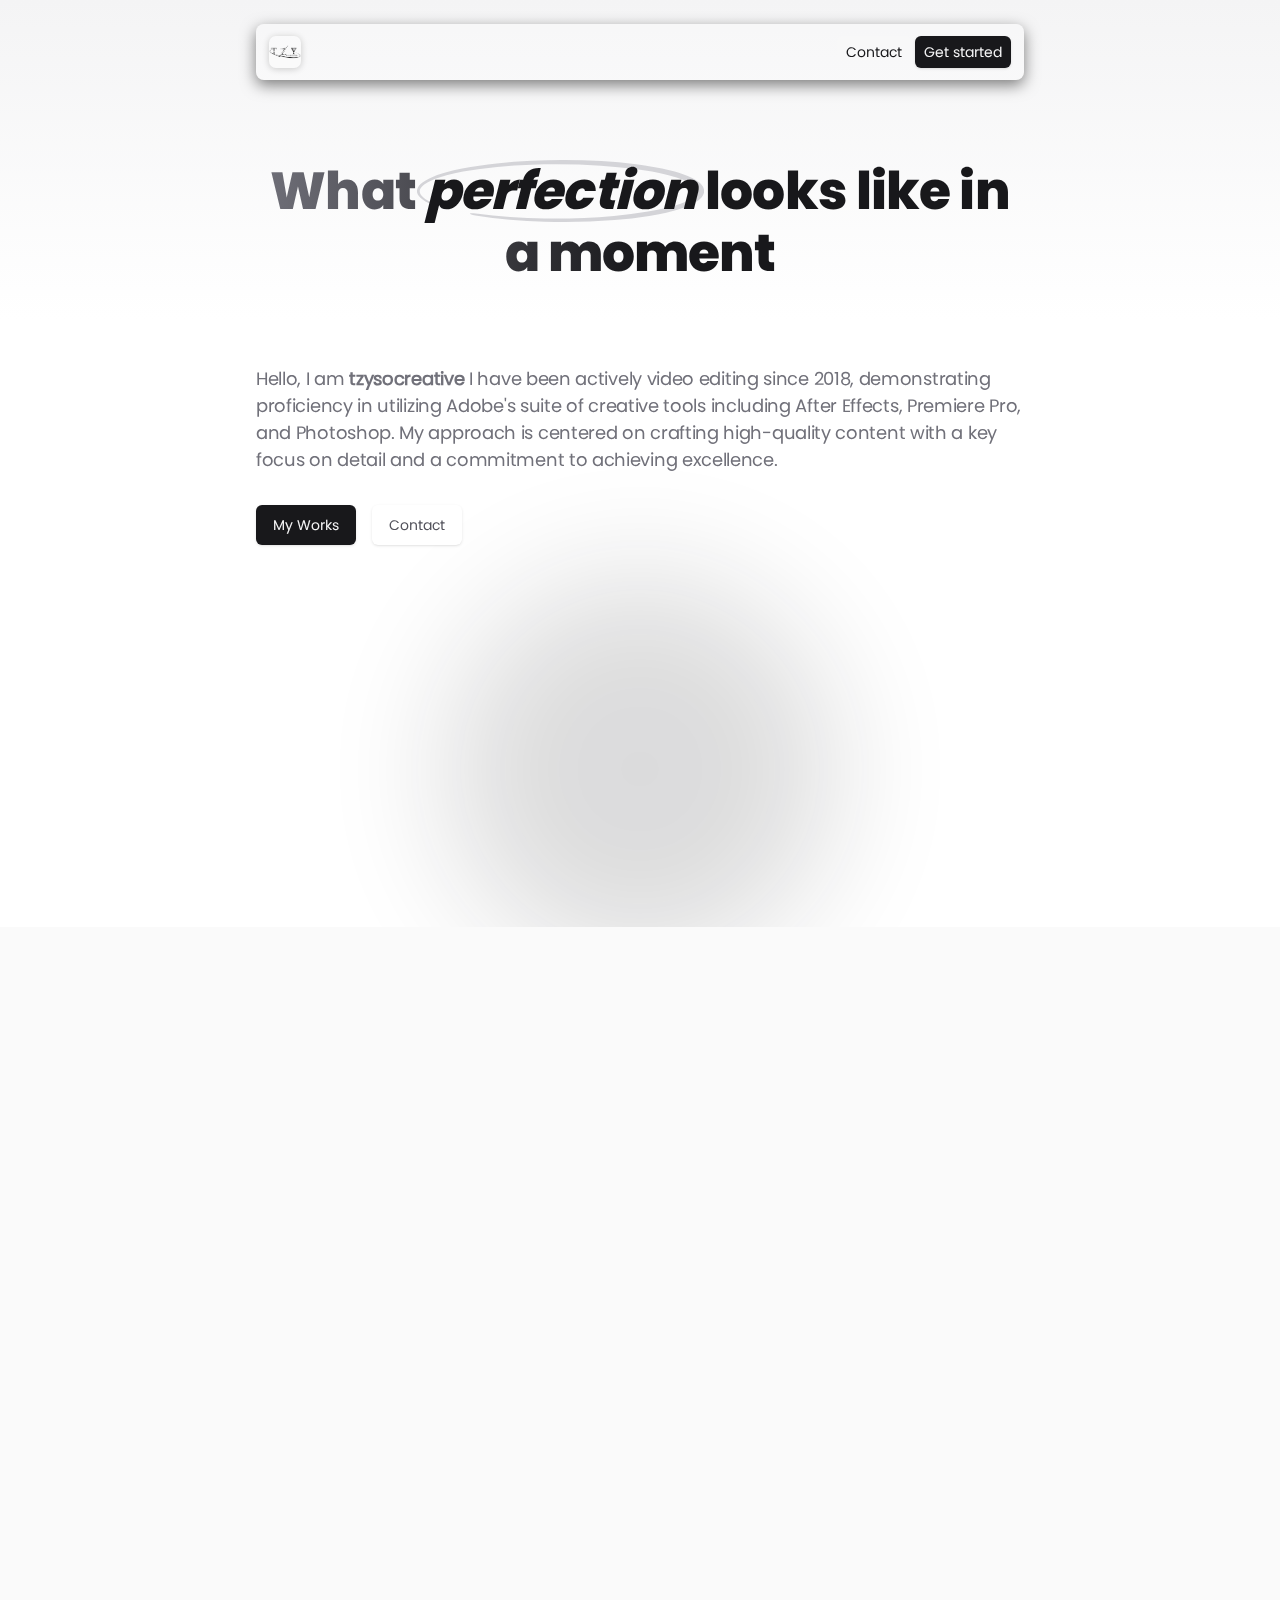
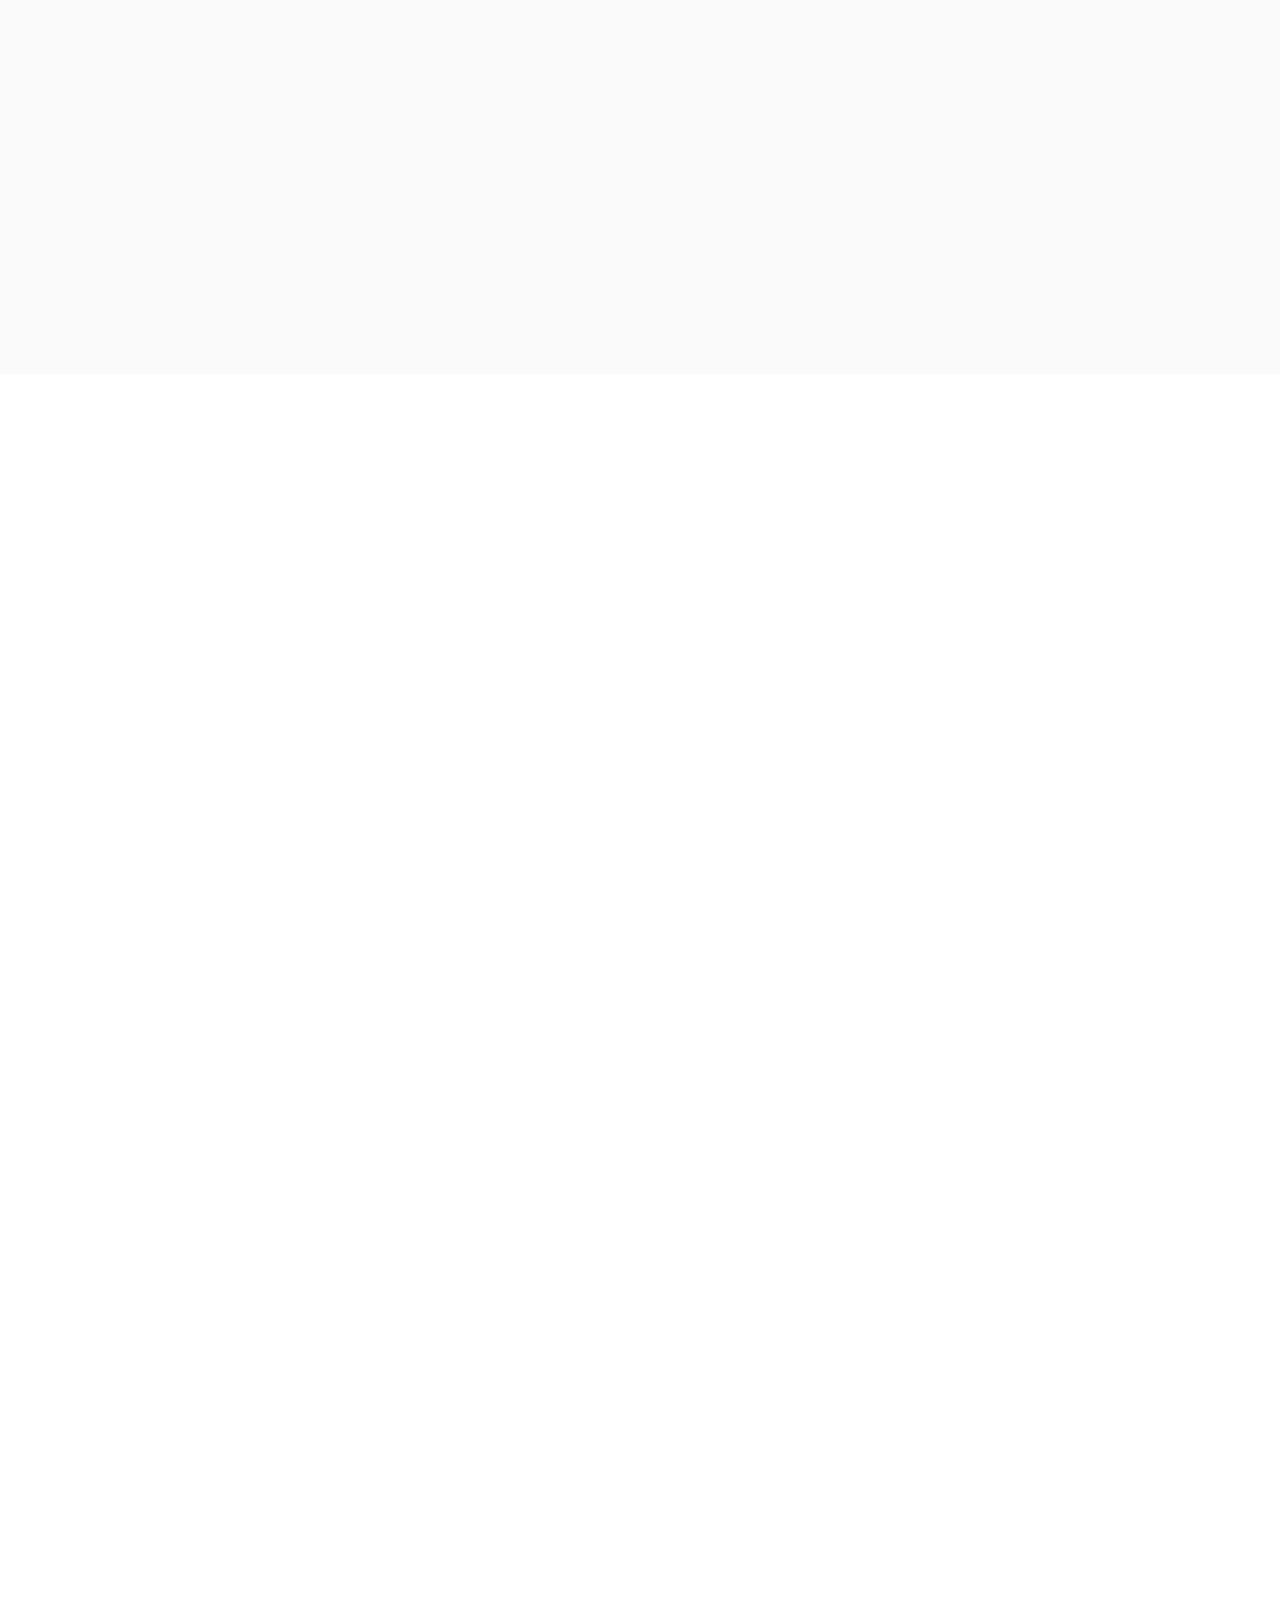
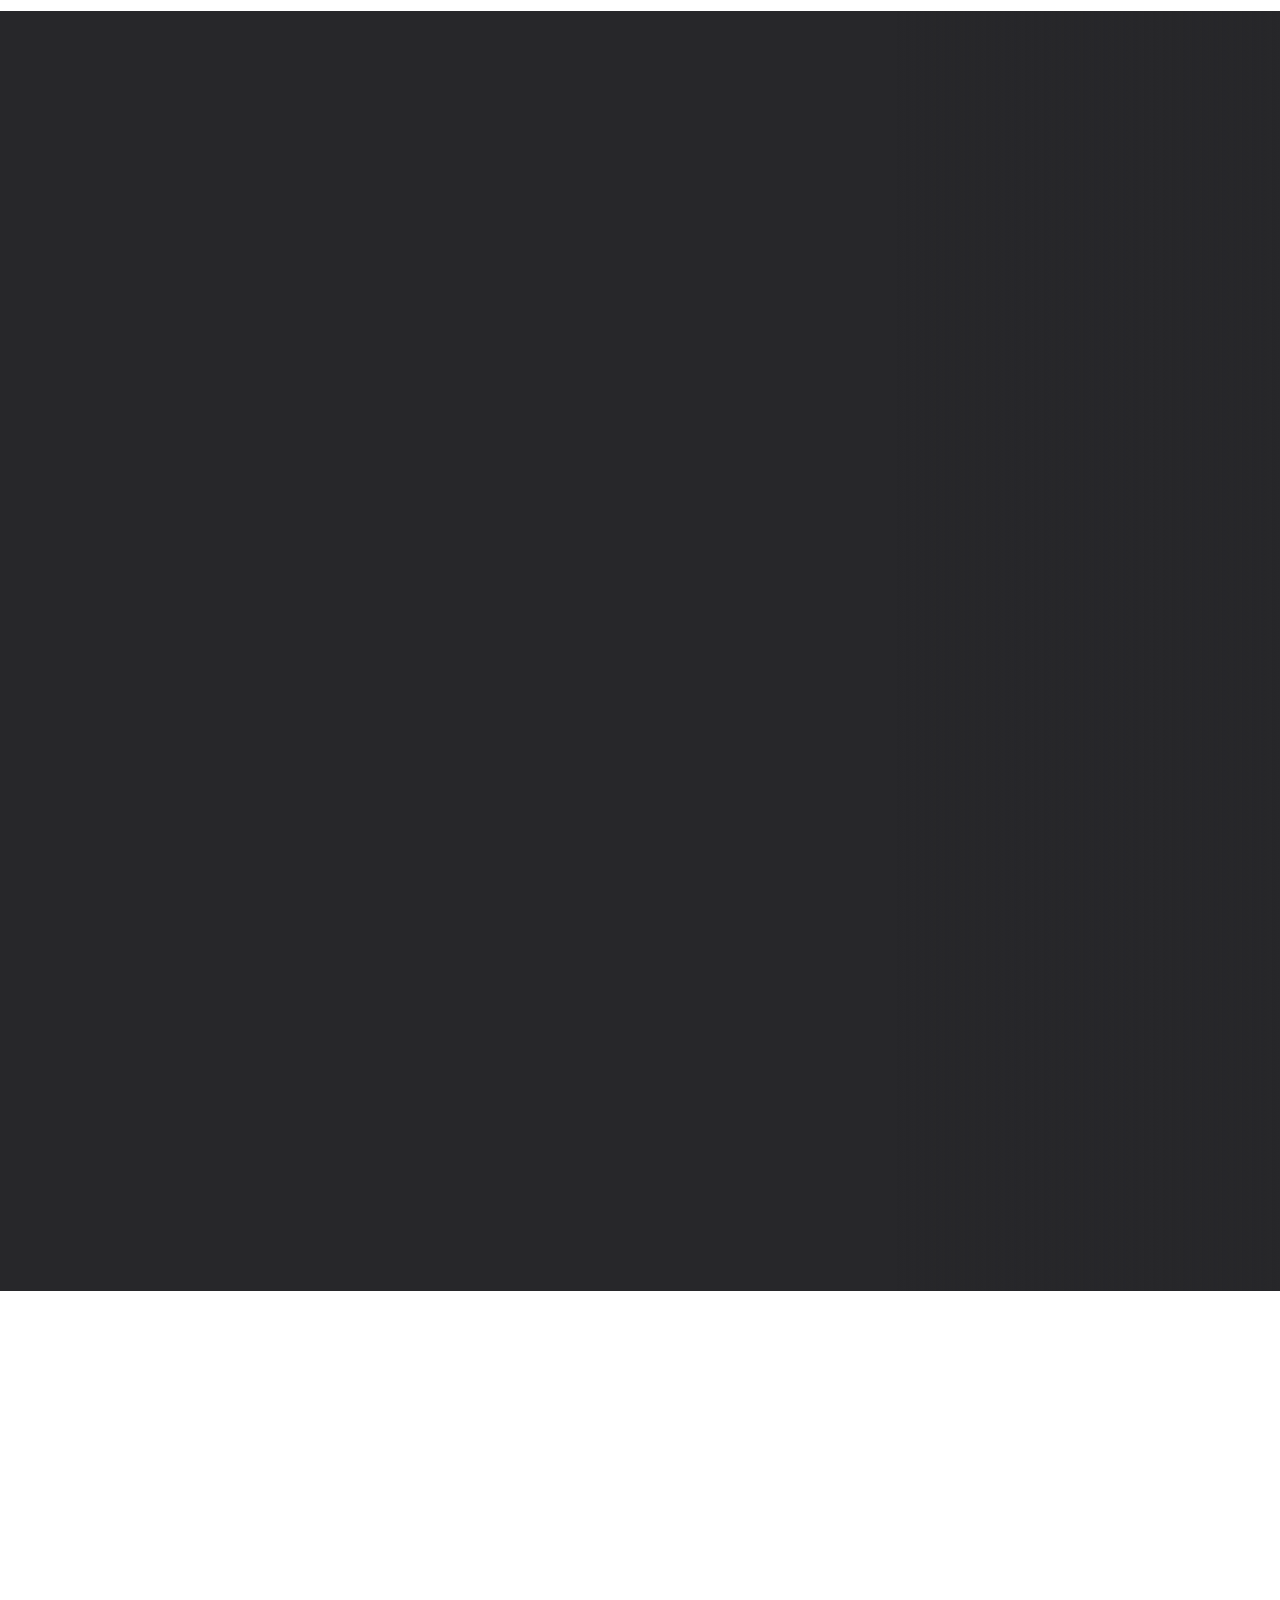
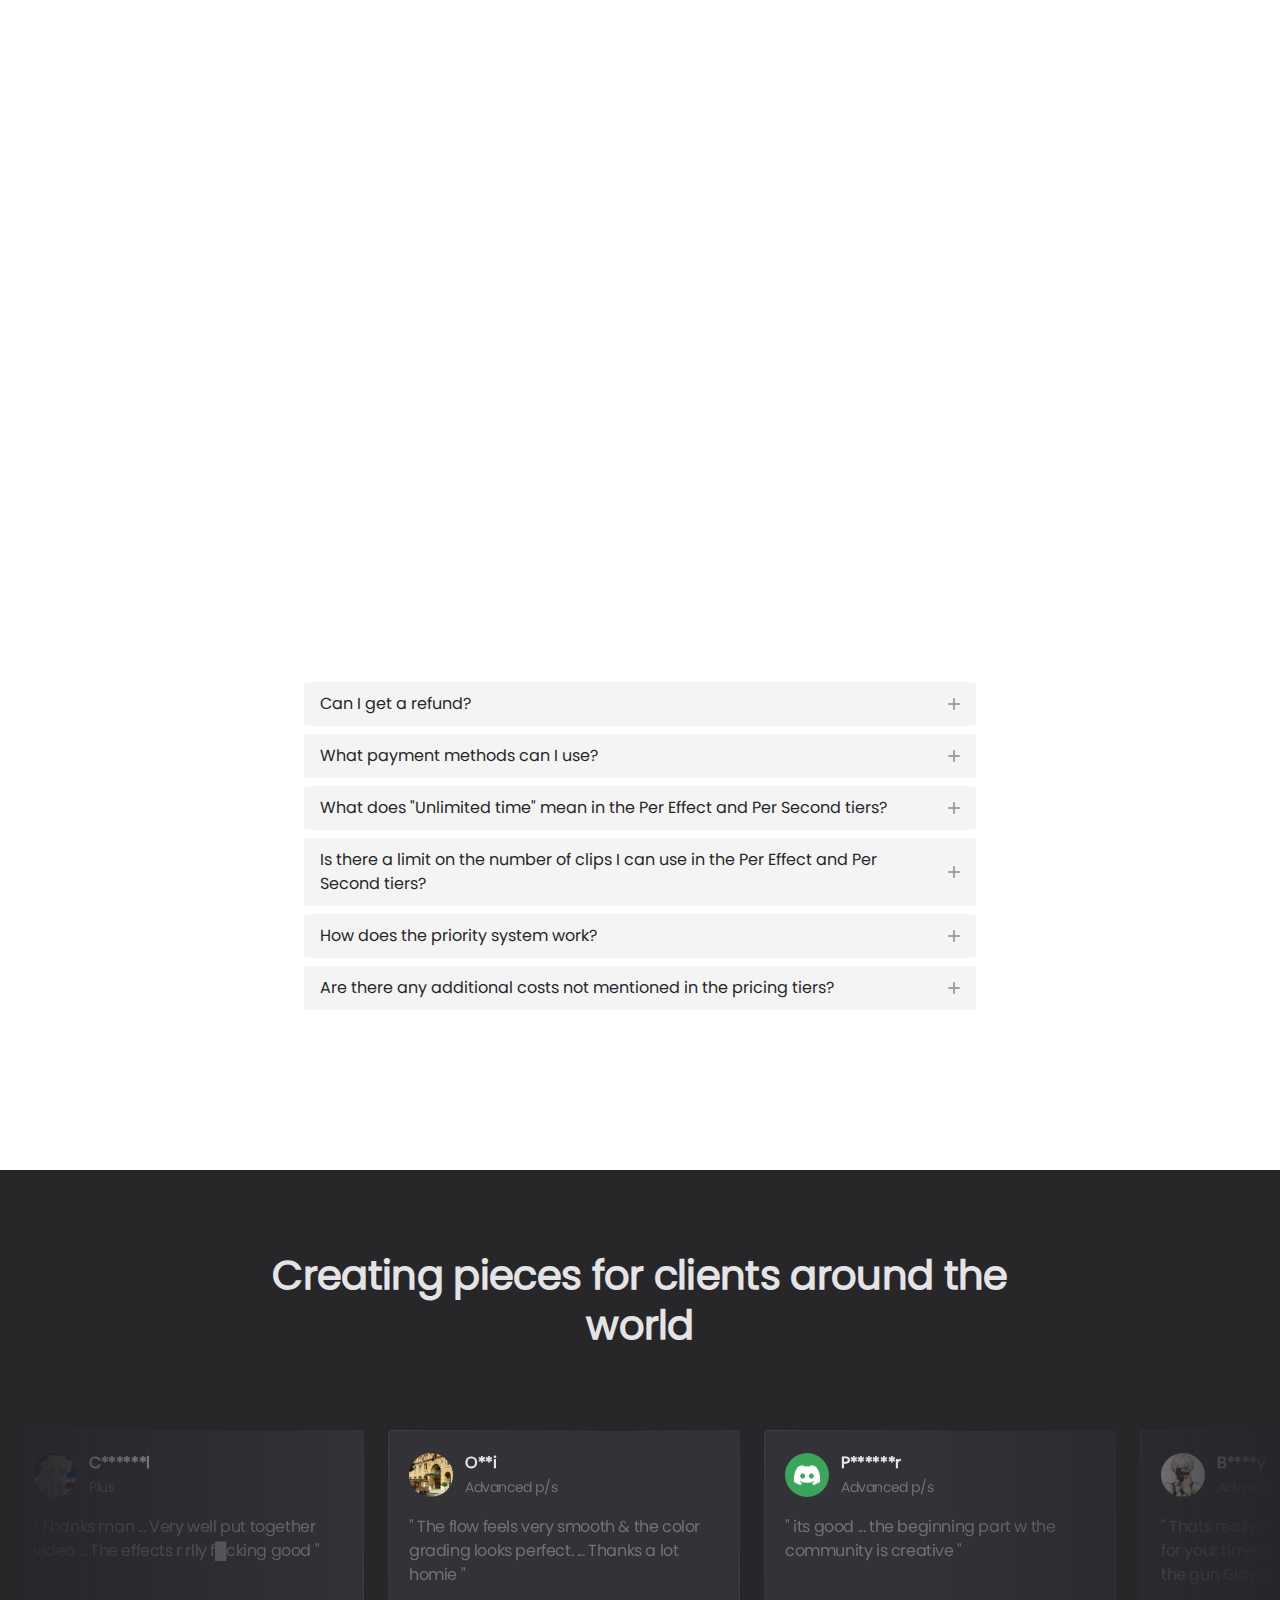
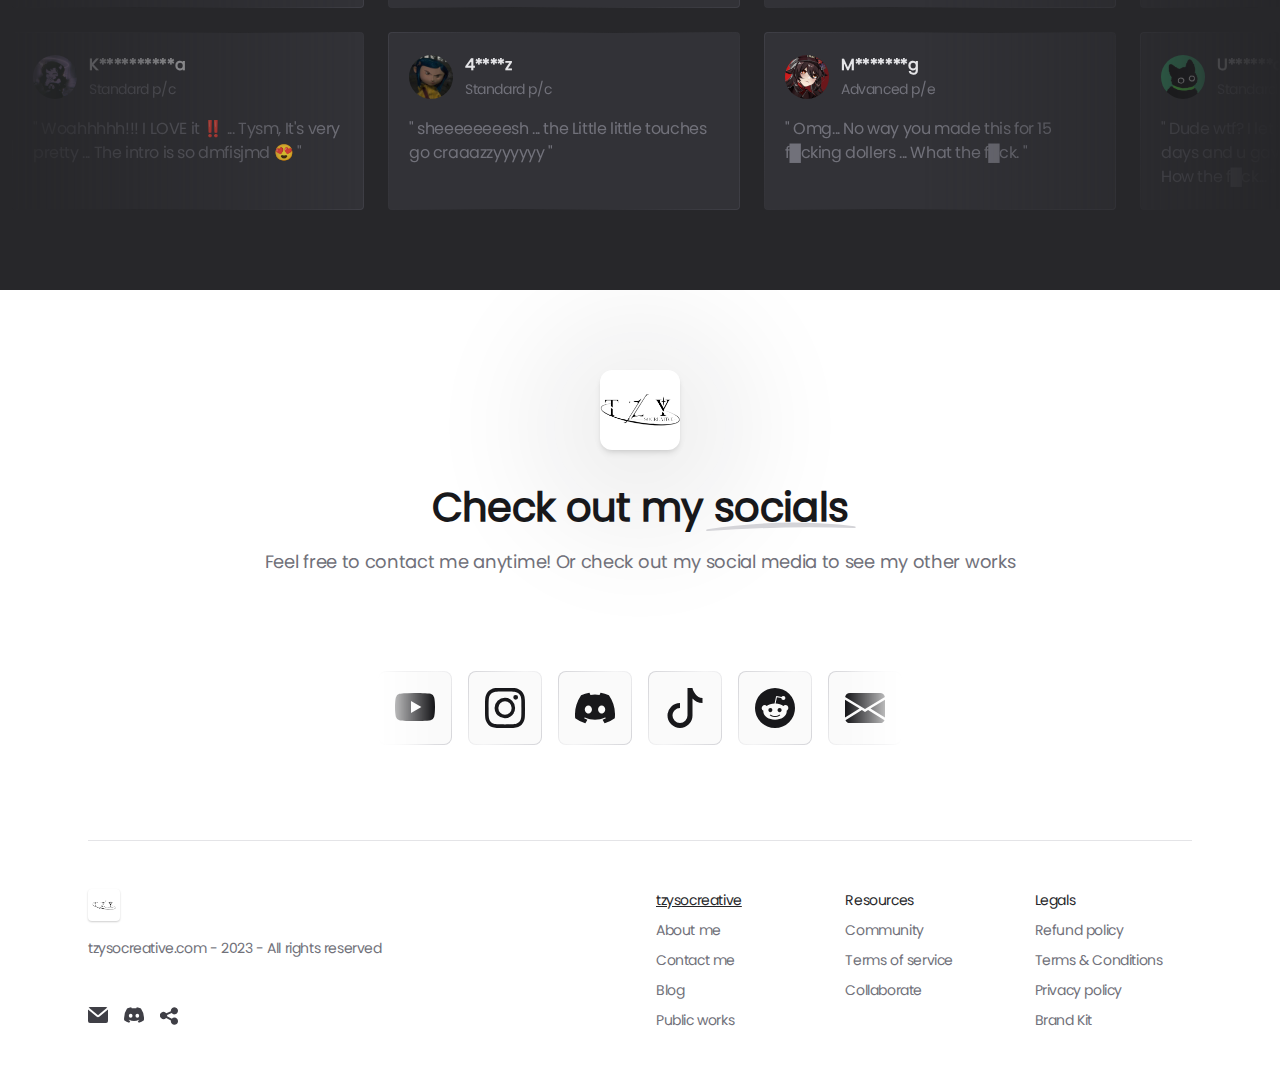
==== commit 122eb529: "Update index.html" ====
--- a/index.html
+++ b/index.html
@@ -1,18 +1,18 @@
 <!DOCTYPE html>
 <html lang="en">
-<link rel="icon" type="image/x-icon" href="./assets/img/favicon.ico">
+<link rel="icon" type="image/x-icon" href="/assets/img/favicon.ico">
 
 <head>
     <title>tzysocreative</title>
     <meta charset="UTF-8">
-    <meta content="Balisong Clones" property="og:title" />
+    <meta content="tzysocreative (k1ng , thiief)" property="og:title" />
     <meta content="tzysocreative - Editor & developer" property="og:description" />
     <meta content="https://www.tzysocreative.com/" property="og:url" />
-    <meta content="./assets/img/main.png" property="og:image" />
+    <meta content="/assets/img/main.png" property="og:image" />
     <meta content="#ababab" data-react-helmet="true" name="theme-color" />
     <meta name="viewport" content="width=device-width,initial-scale=1">
     <link rel='stylesheet' href='https://cdnjs.cloudflare.com/ajax/libs/tailwindcss/2.2.9/tailwind.min.css'>
-    <link rel="stylesheet" href="./assets/css/style.css" />
+    <link rel="stylesheet" href="/assets/css/style.css" />
     <link href="https://unpkg.com/aos@2.3.1/dist/aos.css" rel="stylesheet">
 
 
@@ -32,7 +32,7 @@
                                 <!-- Logo -->
                                 <a class="navlogo c80rq cub9y cxp1e bgnavlogo bgnavlogoopaque cjg0e  czkau"
                                     href="./index.html">
-                                    <img src="./assets/img/tzy.png" height="24" alt="Logo">
+                                    <img src="/assets/img/tzy.png" height="24" alt="Logo">
                                 </a>
                             </div>
 
@@ -107,8 +107,10 @@
                 <!-- Videos --> <!-- <div class="videobackglow"> -->
                 <div
                     class="cemnx co86l c3edl c1qbi cnwpv cde5e cub9y ch4cx cwo0d co8b3 c2u1o coa5u cjurh cbxwo cxahb csxyv cjg0e c3eez">
-                    <img src="./assets/img/hero-image.png" data-aos="fade-left" data-aos-delay="500"
-                        class="rounded-xl hero-video" width="1104" height="620">
+                    <video autoplay muted loop style="opacity:35%;">
+                        <source src="https://r2.e-z.host/c6ef1e61-238a-4cbd-95fc-e39dfe4ecc75/nc1c9ga9.MP4" type="video/mp4">
+                        Your browser does not support the video tag.
+                    </video>
                 </div> <!-- </div> -->
                 <!-- Stats -->
                 <div class="c2u1o cbxwo cxahb c3eez">
@@ -290,7 +292,7 @@
                                         <div class="cro4a cbh4f cjurh">
                                             <video style="filter:brightness(50%);" class="rounded-xl" width="900"
                                                 height="360" autoplay loop muted>
-                                                <source src="./assets/vid/cod-edit.mp4" type="video/mp4">
+                                                <source src="/assets/vid/cod-edit.mp4" type="video/mp4">
                                             </video>
                                         </div>
                                     </div>
@@ -303,7 +305,7 @@
                                         <div class="cro4a cbh4f cjurh">
                                             <video style="filter:brightness(50%);" class="rounded-xl" width="900"
                                                 height="360" autoplay loop muted>
-                                                <source src="./assets/vid/supra-edit.mp4" type="video/mp4">
+                                                <source src="/assets/vid/supra-edit.mp4" type="video/mp4">
                                             </video>
                                         </div>
                                     </div>
@@ -316,7 +318,7 @@
                                         <div class="cro4a cbh4f cjurh">
                                             <video style="filter:brightness(50%);" class="rounded-xl" width="900"
                                                 height="360" autoplay loop muted>
-                                                <source src="./assets/vid/valorant-edit.mp4" type="video/mp4">
+                                                <source src="/assets/vid/valorant-edit.mp4" type="video/mp4">
                                             </video>
                                         </div>
                                     </div>
@@ -329,7 +331,7 @@
                                         <div class="cro4a cbh4f cjurh">
                                             <video style="filter:brightness(50%);" class="rounded-xl" width="900"
                                                 height="360" autoplay loop muted>
-                                                <source src="./assets/vid/anime-edit.mp4" type="video/mp4">
+                                                <source src="/assets/vid/anime-edit.mp4" type="video/mp4">
                                             </video>
                                         </div>
                                     </div>
@@ -565,7 +567,7 @@
                                         x-transition:leave="cczs8 c7ule ctdog ccpzq c45nn"
                                         x-transition:leave-start="cdcyh cqrri" x-transition:leave-end="c867h cp9t6">
                                         <div>
-                                            <img class="cd1nd c6rdy cb7jb cxahb" src="./assets/img/impact.gif"
+                                            <img class="cd1nd c6rdy cb7jb cxahb" src="/assets/img/impact.gif"
                                                 width="800" height="620" alt="Carousel 01">
                                         </div>
                                     </div>
@@ -576,7 +578,7 @@
                                         x-transition:leave="cczs8 c7ule ctdog ccpzq c45nn"
                                         x-transition:leave-start="cdcyh cqrri" x-transition:leave-end="c867h cp9t6">
                                         <div>
-                                            <img class="cd1nd c6rdy cb7jb cxahb" src="./assets/img/turbulence.gif"
+                                            <img class="cd1nd c6rdy cb7jb cxahb" src="/assets/img/turbulence.gif"
                                                 width="800" height="620" alt="Carousel 02">
                                         </div>
                                     </div>
@@ -587,7 +589,7 @@
                                         x-transition:leave="cczs8 c7ule ctdog ccpzq c45nn"
                                         x-transition:leave-start="cdcyh cqrri" x-transition:leave-end="c867h cp9t6">
                                         <div>
-                                            <img class="cd1nd c6rdy cb7jb cxahb" src="./assets/img/tilt.gif"
+                                            <img class="cd1nd c6rdy cb7jb cxahb" src="/assets/img/tilt.gif"
                                                 width="800" height="620" alt="Carousel 03">
                                         </div>
                                     </div>
@@ -598,7 +600,7 @@
                                         x-transition:leave="cczs8 c7ule ctdog ccpzq c45nn"
                                         x-transition:leave-start="cdcyh cqrri" x-transition:leave-end="c867h cp9t6">
                                         <div>
-                                            <img class="cd1nd c6rdy cb7jb cxahb" src="./assets/img/minimax.gif"
+                                            <img class="cd1nd c6rdy cb7jb cxahb" src="/assets/img/minimax.gif"
                                                 width="800" height="620" alt="Carousel 03">
                                         </div>
                                     </div>
@@ -619,7 +621,7 @@
                                 </div>
                                 <!-- Gear illustration -->
                                 <img class="rounded-xl c9vti c2pze cel25 c45nn crf07 c8l67"
-                                    src="./assets/img/ae-gray.png"
+                                    src="/assets/img/ae-gray.png"
                                     alt="Features 02 illustration" width="173" height="167" aria-hidden="true">
                             </div>
 
@@ -1904,7 +1906,7 @@
                                 <!-- Item #1 -->
                                 <div class="cd149 cl58g cxa88 crtc9 cwnwv czyww c42ig">
                                     <div class="cxp1e cgpoe cjg0e">
-                                        <img class="c8pm5 cu776 cel90" src="./assets/img/t/1.png" width="44"
+                                        <img class="c8pm5 cu776 cel90" src="/assets/img/t/1.png" width="44"
                                             height="44" alt="Testimonial 01">
                                         <div>
                                             <div class="c6uxs c9vrx c4sa7">C******l</div>
@@ -1920,7 +1922,7 @@
                                 <!-- Item #2 -->
                                 <div class="cd149 cl58g cxa88 crtc9 cwnwv czyww c42ig">
                                     <div class="cxp1e cgpoe cjg0e">
-                                        <img class="c8pm5 cu776 cel90" src="./assets/img/t/2.png" width="44"
+                                        <img class="c8pm5 cu776 cel90" src="/assets/img/t/2.png" width="44"
                                             height="44" alt="Testimonial 02">
                                         <div>
                                             <div class="c6uxs c9vrx c4sa7">O**i</div>
@@ -1936,7 +1938,7 @@
                                 <!-- Item #3 -->
                                 <div class="cd149 cl58g cxa88 crtc9 cwnwv czyww c42ig">
                                     <div class="cxp1e cgpoe cjg0e">
-                                        <img class="c8pm5 cu776 cel90" src="./assets/img/t/3.png" width="44"
+                                        <img class="c8pm5 cu776 cel90" src="/assets/img/t/3.png" width="44"
                                             height="44" alt="Testimonial 03">
                                         <div>
                                             <div class="c6uxs c9vrx c4sa7">P******r</div>
@@ -1952,7 +1954,7 @@
                                 <!-- Item #4 -->
                                 <div class="cd149 cl58g cxa88 crtc9 cwnwv czyww c42ig">
                                     <div class="cxp1e cgpoe cjg0e">
-                                        <img class="c8pm5 cu776 cel90" src="./assets/img/t/4.png" width="44"
+                                        <img class="c8pm5 cu776 cel90" src="/assets/img/t/4.png" width="44"
                                             height="44" alt="Testimonial 04">
                                         <div>
                                             <div class="c6uxs c9vrx c4sa7">B****y</div>
@@ -1977,7 +1979,7 @@
                                 <!-- Item #5 -->
                                 <div class="cd149 cl58g cxa88 crtc9 cwnwv czyww c42ig">
                                     <div class="cxp1e cgpoe cjg0e">
-                                        <img class="c8pm5 cu776 cel90" src="./assets/img/t/5.png" width="44"
+                                        <img class="c8pm5 cu776 cel90" src="/assets/img/t/5.png" width="44"
                                             height="44" alt="Testimonial 05">
                                         <div>
                                             <div class="c6uxs c9vrx c4sa7">K**********a</div>
@@ -1993,7 +1995,7 @@
                                 <!-- Item #6 -->
                                 <div class="cd149 cl58g cxa88 crtc9 cwnwv czyww c42ig">
                                     <div class="cxp1e cgpoe cjg0e">
-                                        <img class="c8pm5 cu776 cel90" src="./assets/img/t/6.png" width="44"
+                                        <img class="c8pm5 cu776 cel90" src="/assets/img/t/6.png" width="44"
                                             height="44" alt="Testimonial 06">
                                         <div>
                                             <div class="c6uxs c9vrx c4sa7">4****z</div>
@@ -2009,7 +2011,7 @@
                                 <!-- Item #7 -->
                                 <div class="cd149 cl58g cxa88 crtc9 cwnwv czyww c42ig">
                                     <div class="cxp1e cgpoe cjg0e">
-                                        <img class="c8pm5 cu776 cel90" src="./assets/img/t/7.png" width="44"
+                                        <img class="c8pm5 cu776 cel90" src="/assets/img/t/7.png" width="44"
                                             height="44" alt="Testimonial 07">
                                         <div>
                                             <div class="c6uxs c9vrx c4sa7">M*******g</div>
@@ -2025,7 +2027,7 @@
                                 <!-- Item #8 -->
                                 <div class="cd149 cl58g cxa88 crtc9 cwnwv czyww c42ig">
                                     <div class="cxp1e cgpoe cjg0e">
-                                        <img class="c8pm5 cu776 cel90" src="./assets/img/t/8.png" width="44"
+                                        <img class="c8pm5 cu776 cel90" src="/assets/img/t/8.png" width="44"
                                             height="44" alt="Testimonial 08">
                                         <div>
                                             <div class="c6uxs c9vrx c4sa7">U******q</div>
@@ -2052,7 +2054,7 @@
                             <div
                                 class="cbqlg co86l c3edl c1qbi cnwpv cde5e cub9y ch4cx cxp1e clij0 ctiky cro4a clwrn cz5ms cjurh cudms cun8y c6xfl cfdlx">
                                 <a href="./index.html">
-                                    <img src="./assets/img/main.png" height="60" alt="Logo">
+                                    <img src="/assets/img/main.png" height="60" alt="Logo">
                                 </a>
                             </div>
                             <h2 class="c6uxs c5coy cpm67 c4sa7 cdjos cgpoe">Check out my
@@ -2144,7 +2146,7 @@
                         <div class="cgpoe">
                             <!-- Logo -->
                             <a class="c80rq cub9y cxp1e crxgv cudms crtc9 cjg0e chh9o czkau" href="./index.html">
-                                <img src="./assets/img/tzy.png" width="24" height="24" alt="Logo">
+                                <img src="/assets/img/tzy.png" width="24" height="24" alt="Logo">
                             </a>
                         </div>
                         <div class="c0n2q c57mz cuswk">tzysocreative.com - 2023 - All rights reserved</div>
@@ -2207,7 +2209,7 @@
                         <h6 class="c7dx3 cht4j c57mz c2goh"><u>tzysocreative</u></h6>
                         <ul class="cxrh0 c57mz">
                             <li>
-                                <a class="c8419 c0n2q cczs8" href="./about.html">About me</a>
+                                <a class="c8419 c0n2q cczs8" href="/about.html">About me</a>
                             </li>
                             <li>
                                 <a class="c8419 c0n2q cczs8" href="#0">Contact me</a>
@@ -2264,9 +2266,9 @@
     </div>
 
 
-    <script src="./assets/js/vendors/alpinejs.min.js" defer=""></script>
-    <script src="./assets/js/main.js"></script>
-    <script src="./assets/js/mobile-optimizer.js"></script>
+    <script src="/assets/js/vendors/alpinejs.min.js" defer=""></script>
+    <script src="/assets/js/main.js"></script>
+    <script src="/assets/js/mobile-optimizer.js"></script>
     <script src="https://unpkg.com/aos@2.3.1/dist/aos.js"></script>
 
     <script>
@@ -2275,4 +2277,4 @@
 
 </body>
 
-</html>+</html>
--- a/assets/css/style.css
+++ b/assets/css/style.css
@@ -12,22 +12,22 @@
 
 @font-face {
   font-family: poppins-reg;
-  src: url(https://tocopy.tz77.repl.co/assets/fonts/poppins-reg.otf);
+  src: url(/assets/fonts/poppins-reg.otf);
 }
 
 @font-face {
   font-family: poppins-black;
-  src: url(https://tocopy.tz77.repl.co/assets/fonts/poppins-black.otf);
+  src: url(/assets/fonts/poppins-black.otf);
 }
 
 @font-face {
   font-family: poppins-eb;
-  src: url(https://tocopy.tz77.repl.co/assets/fonts/poppins-extrabold.otf);
+  src: url(/assets/fonts/poppins-extrabold.otf);
 }
 
 @font-face {
   font-family: poppins-ebi;
-  src: url(https://tocopy.tz77.repl.co/assets/fonts/.font-poppins-extrabolditalic.otf);
+  src: url(/assets/fonts/.font-poppins-extrabolditalic.otf);
 }
 
 .font-poppins-reg {
@@ -187,4 +187,4 @@
   padding-box,
   linear-gradient(120deg,#d4d4d8,#f4f4f5,#d4d4d8) border-box}
 
-.cg9ku{background:linear-gradient(#fff,#fafafa) padding-box,linear-gradient(120deg,#d4d4d8,#f4f4f5,#d4d4d8) border-box}.ca34g{background:linear-gradient(#fafafa,#fafafa) padding-box,linear-gradient(120deg,#d4d4d8,#f4f4f5,#d4d4d8) border-box}.caoaw{background:linear-gradient(#27272a,#27272a) padding-box,linear-gradient(120deg,#3f3f46,rgb(63 63 70/0),#3f3f46) border-box}.cl7nn{-webkit-mask-image:linear-gradient(to right,transparent 0,black 28%,black calc(100% - 28%),transparent 100%);mask-image:linear-gradient(to right,transparent 0,black 28%,black calc(100% - 28%),transparent 100%)}.cl9rw{-webkit-mask-image:linear-gradient(to right,transparent 8px,rgb(255 255 255/70) 64px,#fff 50%,rgb(255 255 255/70) calc(100% - 64px),transparent calc(100% - 8px));mask-image:linear-gradient(to right,transparent 8px,rgb(255 255 255/70) 64px,#fff 50%,rgb(255 255 255/70) calc(100% - 64px),transparent calc(100% - 8px))}.cy8yc{-webkit-mask-image:linear-gradient(white 0%,white calc(100% - 40px),transparent calc(100% - 1px));mask-image:linear-gradient(white 0%,white calc(100% - 40px),transparent calc(100% - 1px))}[x-cloak=""]{display:none}.csh81::before{content:var(--tw-content);pointer-events:none}.c1qbi::before{content:var(--tw-content);position:absolute}.crwnw::before{content:var(--tw-content);inset:0px}.c2yus::before{content:var(--tw-content);left:-4rem}.cde5e::before{content:var(--tw-content);top:-3rem}.ch4cx::before{content:var(--tw-content);z-index:-10}.co73g::before{content:var(--tw-content);margin-right:0.75rem}.clij0::before{content:var(--tw-content);height:13rem}.c15rr::before{content:var(--tw-content);height:20rem}.cwo0d::before{content:var(--tw-content);height:24rem}.ctiky::before{content:var(--tw-content);width:13rem}.co8b3::before{content:var(--tw-content);width:24rem}.c7hvy::before{content:var(--tw-content);flex-grow:1}.co86l::before{content:var(--tw-content);border-radius:9999px}.c3tb0::before{content:var(--tw-content);border-top-width:1px}.c84ui::before{content:var(--tw-content);--tw-border-opacity: 1;border-color:rgb(228 228 231/var(--tw-border-opacity))}.c3edl::before{content:var(--tw-content);--tw-bg-opacity: 1;background-color:rgb(24 24 27/var(--tw-bg-opacity))}.c7rb8::before{content:var(--tw-content);background-image:linear-gradient(to bottom,var(--tw-gradient-stops))}.cny3e::before{content:var(--tw-content);--tw-gradient-from: #f4f4f5 var(--tw-gradient-from-position);--tw-gradient-to: rgb(244 244 245 / 0) var(--tw-gradient-to-position);--tw-gradient-stops: var(--tw-gradient-from), var(--tw-gradient-to)}.ctxwe::before{content:var(--tw-content);--tw-gradient-from: #fafafa var(--tw-gradient-from-position);--tw-gradient-to: rgb(250 250 250 / 0) var(--tw-gradient-to-position);--tw-gradient-stops: var(--tw-gradient-from), var(--tw-gradient-to)}.cbqlg::before{content:var(--tw-content);opacity:.08}.cemnx::before{content:var(--tw-content);opacity:.15}.cnwpv::before{content:var(--tw-content);--tw-blur: blur(64px);filter:var(--tw-blur) var(--tw-brightness) var(--tw-contrast) var(--tw-grayscale) var(--tw-hue-rotate) var(--tw-invert) var(--tw-saturate) var(--tw-sepia) var(--tw-drop-shadow)}.c8itz::before{--tw-content: '\0022';content:var(--tw-content)}.cqv2k::after{content:var(--tw-content);pointer-events:none}.cqgqu::after{content:var(--tw-content);position:absolute}.c2jt6::after{content:var(--tw-content);right:0px}.cv9ko::after{content:var(--tw-content);top:0px}.cy7zt::after{content:var(--tw-content);top:50%}.cuwga::after{content:var(--tw-content);margin-left:0.75rem}.c3ewy::after{content:var(--tw-content);display:none}.csbm4::after{content:var(--tw-content);height:2rem}.cu45p::after{content:var(--tw-content);height:100%}.cgf81::after{content:var(--tw-content);width:24rem}.crfvm::after{content:var(--tw-content);width:1px}.cexwo::after{content:var(--tw-content);flex:1 1 0%}.c3p0y::after{content:var(--tw-content);flex-grow:1}.cbtkw::after{content:var(--tw-content);--tw-translate-y: -50%;transform:translate(var(--tw-translate-x),var(--tw-translate-y)) rotate(var(--tw-rotate)) skewX(var(--tw-skew-x)) skewY(var(--tw-skew-y)) scaleX(var(--tw-scale-x)) scaleY(var(--tw-scale-y))}.c8b1r::after{content:var(--tw-content);border-left-width:1px}.crd1j::after{content:var(--tw-content);border-top-width:1px}.cbbc3::after{content:var(--tw-content);border-style:dashed}.ciwqp::after{content:var(--tw-content);--tw-border-opacity: 1;border-color:rgb(228 228 231/var(--tw-border-opacity))}.cwie5::after{content:var(--tw-content);--tw-border-opacity: 1;border-color:rgb(212 212 216/var(--tw-border-opacity))}.cqll7::after{content:var(--tw-content);background-image:linear-gradient(to left,var(--tw-gradient-stops))}.c7xpf::after{content:var(--tw-content);--tw-gradient-from: #27272a var(--tw-gradient-from-position);--tw-gradient-to: rgb(39 39 42 / 0) var(--tw-gradient-to-position);--tw-gradient-stops: var(--tw-gradient-from), var(--tw-gradient-to)}.cem36::after{--tw-content: '\0022';content:var(--tw-content)}.cctok:last-child::after{content:var(--tw-content);display:none}.c1p5b:hover{--tw-bg-opacity: 1;background-color:rgb(39 39 42/var(--tw-bg-opacity))}.c7ez4:hover{--tw-gradient-from: #18181b var(--tw-gradient-from-position);--tw-gradient-to: rgb(24 24 27 / 0) var(--tw-gradient-to-position);--tw-gradient-stops: var(--tw-gradient-from), var(--tw-gradient-to)}.cx0on:hover{--tw-gradient-to: #18181b var(--tw-gradient-to-position)}.chcsa:hover{--tw-text-opacity: 1;color:rgb(212 212 216/var(--tw-text-opacity))}.c8419:hover{--tw-text-opacity: 1;color:rgb(24 24 27/var(--tw-text-opacity))}.ckplc:hover{text-decoration-line:none}.cj0ft:hover{opacity:1}.cdwo4:focus{--tw-border-opacity: 1;border-color:rgb(0 0 0/var(--tw-border-opacity))}.cj49f:focus{--tw-border-opacity: 1;border-color:rgb(209 213 219/var(--tw-border-opacity))}.clgz6:focus{--tw-border-opacity: 1;border-color:rgb(107 114 128/var(--tw-border-opacity))}.cu95x:focus{--tw-border-opacity: 1;border-color:rgb(165 180 252/var(--tw-border-opacity))}.c6gyt:focus{border-color:transparent}.cdvtb:focus{--tw-bg-opacity: 1;background-color:rgb(229 231 235/var(--tw-bg-opacity))}.ceart:focus{--tw-bg-opacity: 1;background-color:rgb(255 255 255/var(--tw-bg-opacity))}.cztbo:focus{--tw-ring-offset-shadow: var(--tw-ring-inset) 0 0 0 var(--tw-ring-offset-width) var(--tw-ring-offset-color);--tw-ring-shadow: var(--tw-ring-inset) 0 0 0 calc(3px + var(--tw-ring-offset-width)) var(--tw-ring-color);box-shadow:var(--tw-ring-offset-shadow),var(--tw-ring-shadow),var(--tw-shadow, 0 0 #0000)}.c61nu:focus{--tw-ring-offset-shadow: var(--tw-ring-inset) 0 0 0 var(--tw-ring-offset-width) var(--tw-ring-offset-color);--tw-ring-shadow: var(--tw-ring-inset) 0 0 0 calc(0px + var(--tw-ring-offset-width)) var(--tw-ring-color);box-shadow:var(--tw-ring-offset-shadow),var(--tw-ring-shadow),var(--tw-shadow, 0 0 #0000)}.cf596:focus{--tw-ring-offset-shadow: var(--tw-ring-inset) 0 0 0 var(--tw-ring-offset-width) var(--tw-ring-offset-color);--tw-ring-shadow: var(--tw-ring-inset) 0 0 0 calc(1px + var(--tw-ring-offset-width)) var(--tw-ring-color);box-shadow:var(--tw-ring-offset-shadow),var(--tw-ring-shadow),var(--tw-shadow, 0 0 #0000)}.c1myi:focus{--tw-ring-opacity: 1;--tw-ring-color: rgb(0 0 0 / var(--tw-ring-opacity))}.c15l5:focus{--tw-ring-opacity: 1;--tw-ring-color: rgb(107 114 128 / var(--tw-ring-opacity))}.c92si:focus{--tw-ring-opacity: 1;--tw-ring-color: rgb(199 210 254 / var(--tw-ring-opacity))}.c0szl:focus{--tw-ring-opacity: 0.5}.ck28q:focus{--tw-ring-offset-width: 0px}.c0rtz:focus{--tw-ring-offset-width: 2px}.c8we6:hover .cxm0w{fill:#f43f5e}.c8we6:hover .cxevw{animation-play-state:paused}@supports (overflow:clip){.c0q9p{overflow:clip}}@media (prefers-color-scheme:dark){.cdes1{--tw-text-opacity: 1;color:rgb(161 161 170/var(--tw-text-opacity))}}@media not all and (min-width:1024px){.cel25{width:8rem}.csweq::after{content:var(--tw-content);display:none}}@media not all and (min-width:768px){.cdd1r{width:45%}}@media not all and (min-width:640px){.c4t5b{order:1}}@media (min-width:640px){.cwh36{grid-column:span 2/span 2}.ct2wg{grid-column:span 6/span 6}.cb07w{display:inline-flex}.cpmej{height:auto}.cyb7a{width:100%}.cm30g{max-width:none}.cpash{grid-template-columns:repeat(12,minmax(0,1fr))}.cosie{grid-template-columns:repeat(2,minmax(0,1fr))}.cm2v4{justify-content:center}.cfl7r{gap:1rem}.cqjkx>:not([hidden])~:not([hidden]){--tw-space-x-reverse: 0;margin-right:calc(1rem*var(--tw-space-x-reverse));margin-left:calc(1rem*calc(1 - var(--tw-space-x-reverse)))}.csrix>:not([hidden])~:not([hidden]){--tw-space-y-reverse: 0;margin-top:calc(0px*calc(1 - var(--tw-space-y-reverse)));margin-bottom:calc(0px*var(--tw-space-y-reverse))}.cekap{-o-object-fit:contain;object-fit:contain}.cbxwo{padding-left:1.5rem;padding-right:1.5rem}}@media (min-width:768px){.cuaep{top:1.5rem}.cfk3n{grid-column:span 3/span 3}.cw7ew{margin-left:-1.25rem;margin-right:-1.25rem}.c7nht{margin-bottom:0px}.c41dl{max-width:56rem}.ccsm7{max-width:none}.cbgg5{grid-template-columns:repeat(2,minmax(0,1fr))}.cvs1t{grid-template-columns:repeat(3,minmax(0,1fr))}.cx2cm{grid-template-columns:repeat(4,minmax(0,1fr))}.cg390{justify-content:flex-start}.cjvm5{gap:0px}.ciq8c{gap:1.5rem}.c7dml{padding-left:1.25rem;padding-right:1.25rem}.czqqp{padding-top:3rem;padding-bottom:3rem}.co3et{padding-top:5rem;padding-bottom:5rem}.c3ac5{padding-bottom:4rem}.coa5u{padding-bottom:5rem}.c8t7d{padding-top:5rem}.cd4vy{padding-top:10rem}.ceb7k{font-size:2rem;line-height:1.3125;letter-spacing:-0.017em}.cpm67{font-size:2.5rem;line-height:1.25;letter-spacing:-0.017em}.c7b3i{font-size:3.25rem;line-height:1.2;letter-spacing:-0.017em}.c8t7i::after{content:var(--tw-content);display:block}}@media (min-width:1024px){.c76wh{grid-column:span 2/span 2}.c1gsf{grid-column:span 6/span 6}.cdlcf{margin-bottom:3rem}.cyibe{margin-top:8rem}.ccpy8{display:flex}.c6eve{min-width:524px}.cqk3b{max-width:72rem}.cd1nd{max-width:none}.cxolz{grid-template-columns:repeat(3,minmax(0,1fr))}.c9kb0{gap:4rem}.cydcb{gap:2rem}.cm5e6>:not([hidden])~:not([hidden]){--tw-space-x-reverse: 0;margin-right:calc(3rem*var(--tw-space-x-reverse));margin-left:calc(3rem*calc(1 - var(--tw-space-x-reverse)))}.c0ifx>:not([hidden])~:not([hidden]){--tw-space-y-reverse: 0;margin-top:calc(0px*calc(1 - var(--tw-space-y-reverse)));margin-bottom:calc(0px*var(--tw-space-y-reverse))}.cm0bg{padding-left:1.25rem;padding-right:1.25rem}}@media (min-width:1280px){.czqs5>:not([hidden])~:not([hidden]){--tw-space-x-reverse: 0;margin-right:calc(6rem*var(--tw-space-x-reverse));margin-left:calc(6rem*calc(1 - var(--tw-space-x-reverse)))}}.cqymb>div{margin-left:0.75rem;margin-right:0.75rem}+.cg9ku{background:linear-gradient(#fff,#fafafa) padding-box,linear-gradient(120deg,#d4d4d8,#f4f4f5,#d4d4d8) border-box}.ca34g{background:linear-gradient(#fafafa,#fafafa) padding-box,linear-gradient(120deg,#d4d4d8,#f4f4f5,#d4d4d8) border-box}.caoaw{background:linear-gradient(#27272a,#27272a) padding-box,linear-gradient(120deg,#3f3f46,rgb(63 63 70/0),#3f3f46) border-box}.cl7nn{-webkit-mask-image:linear-gradient(to right,transparent 0,black 28%,black calc(100% - 28%),transparent 100%);mask-image:linear-gradient(to right,transparent 0,black 28%,black calc(100% - 28%),transparent 100%)}.cl9rw{-webkit-mask-image:linear-gradient(to right,transparent 8px,rgb(255 255 255/70) 64px,#fff 50%,rgb(255 255 255/70) calc(100% - 64px),transparent calc(100% - 8px));mask-image:linear-gradient(to right,transparent 8px,rgb(255 255 255/70) 64px,#fff 50%,rgb(255 255 255/70) calc(100% - 64px),transparent calc(100% - 8px))}.cy8yc{-webkit-mask-image:linear-gradient(white 0%,white calc(100% - 40px),transparent calc(100% - 1px));mask-image:linear-gradient(white 0%,white calc(100% - 40px),transparent calc(100% - 1px))}[x-cloak=""]{display:none}.csh81::before{content:var(--tw-content);pointer-events:none}.c1qbi::before{content:var(--tw-content);position:absolute}.crwnw::before{content:var(--tw-content);inset:0px}.c2yus::before{content:var(--tw-content);left:-4rem}.cde5e::before{content:var(--tw-content);top:-3rem}.ch4cx::before{content:var(--tw-content);z-index:-10}.co73g::before{content:var(--tw-content);margin-right:0.75rem}.clij0::before{content:var(--tw-content);height:13rem}.c15rr::before{content:var(--tw-content);height:20rem}.cwo0d::before{content:var(--tw-content);height:24rem}.ctiky::before{content:var(--tw-content);width:13rem}.co8b3::before{content:var(--tw-content);width:24rem}.c7hvy::before{content:var(--tw-content);flex-grow:1}.co86l::before{content:var(--tw-content);border-radius:9999px}.c3tb0::before{content:var(--tw-content);border-top-width:1px}.c84ui::before{content:var(--tw-content);--tw-border-opacity: 1;border-color:rgb(228 228 231/var(--tw-border-opacity))}.c3edl::before{content:var(--tw-content);--tw-bg-opacity: 1;background-color:rgb(24 24 27/var(--tw-bg-opacity))}.c7rb8::before{content:var(--tw-content);background-image:linear-gradient(to bottom,var(--tw-gradient-stops))}.cny3e::before{content:var(--tw-content);--tw-gradient-from: #f4f4f5 var(--tw-gradient-from-position);--tw-gradient-to: rgb(244 244 245 / 0) var(--tw-gradient-to-position);--tw-gradient-stops: var(--tw-gradient-from), var(--tw-gradient-to)}.ctxwe::before{content:var(--tw-content);--tw-gradient-from: #fafafa var(--tw-gradient-from-position);--tw-gradient-to: rgb(250 250 250 / 0) var(--tw-gradient-to-position);--tw-gradient-stops: var(--tw-gradient-from), var(--tw-gradient-to)}.cbqlg::before{content:var(--tw-content);opacity:.08}.cemnx::before{content:var(--tw-content);opacity:.15}.cnwpv::before{content:var(--tw-content);--tw-blur: blur(64px);filter:var(--tw-blur) var(--tw-brightness) var(--tw-contrast) var(--tw-grayscale) var(--tw-hue-rotate) var(--tw-invert) var(--tw-saturate) var(--tw-sepia) var(--tw-drop-shadow)}.c8itz::before{--tw-content: '\0022';content:var(--tw-content)}.cqv2k::after{content:var(--tw-content);pointer-events:none}.cqgqu::after{content:var(--tw-content);position:absolute}.c2jt6::after{content:var(--tw-content);right:0px}.cv9ko::after{content:var(--tw-content);top:0px}.cy7zt::after{content:var(--tw-content);top:50%}.cuwga::after{content:var(--tw-content);margin-left:0.75rem}.c3ewy::after{content:var(--tw-content);display:none}.csbm4::after{content:var(--tw-content);height:2rem}.cu45p::after{content:var(--tw-content);height:100%}.cgf81::after{content:var(--tw-content);width:24rem}.crfvm::after{content:var(--tw-content);width:1px}.cexwo::after{content:var(--tw-content);flex:1 1 0%}.c3p0y::after{content:var(--tw-content);flex-grow:1}.cbtkw::after{content:var(--tw-content);--tw-translate-y: -50%;transform:translate(var(--tw-translate-x),var(--tw-translate-y)) rotate(var(--tw-rotate)) skewX(var(--tw-skew-x)) skewY(var(--tw-skew-y)) scaleX(var(--tw-scale-x)) scaleY(var(--tw-scale-y))}.c8b1r::after{content:var(--tw-content);border-left-width:1px}.crd1j::after{content:var(--tw-content);border-top-width:1px}.cbbc3::after{content:var(--tw-content);border-style:dashed}.ciwqp::after{content:var(--tw-content);--tw-border-opacity: 1;border-color:rgb(228 228 231/var(--tw-border-opacity))}.cwie5::after{content:var(--tw-content);--tw-border-opacity: 1;border-color:rgb(212 212 216/var(--tw-border-opacity))}.cqll7::after{content:var(--tw-content);background-image:linear-gradient(to left,var(--tw-gradient-stops))}.c7xpf::after{content:var(--tw-content);--tw-gradient-from: #27272a var(--tw-gradient-from-position);--tw-gradient-to: rgb(39 39 42 / 0) var(--tw-gradient-to-position);--tw-gradient-stops: var(--tw-gradient-from), var(--tw-gradient-to)}.cem36::after{--tw-content: '\0022';content:var(--tw-content)}.cctok:last-child::after{content:var(--tw-content);display:none}.c1p5b:hover{--tw-bg-opacity: 1;background-color:rgb(39 39 42/var(--tw-bg-opacity))}.c7ez4:hover{--tw-gradient-from: #18181b var(--tw-gradient-from-position);--tw-gradient-to: rgb(24 24 27 / 0) var(--tw-gradient-to-position);--tw-gradient-stops: var(--tw-gradient-from), var(--tw-gradient-to)}.cx0on:hover{--tw-gradient-to: #18181b var(--tw-gradient-to-position)}.chcsa:hover{--tw-text-opacity: 1;color:rgb(212 212 216/var(--tw-text-opacity))}.c8419:hover{--tw-text-opacity: 1;color:rgb(24 24 27/var(--tw-text-opacity))}.ckplc:hover{text-decoration-line:none}.cj0ft:hover{opacity:1}.cdwo4:focus{--tw-border-opacity: 1;border-color:rgb(0 0 0/var(--tw-border-opacity))}.cj49f:focus{--tw-border-opacity: 1;border-color:rgb(209 213 219/var(--tw-border-opacity))}.clgz6:focus{--tw-border-opacity: 1;border-color:rgb(107 114 128/var(--tw-border-opacity))}.cu95x:focus{--tw-border-opacity: 1;border-color:rgb(165 180 252/var(--tw-border-opacity))}.c6gyt:focus{border-color:transparent}.cdvtb:focus{--tw-bg-opacity: 1;background-color:rgb(229 231 235/var(--tw-bg-opacity))}.ceart:focus{--tw-bg-opacity: 1;background-color:rgb(255 255 255/var(--tw-bg-opacity))}.cztbo:focus{--tw-ring-offset-shadow: var(--tw-ring-inset) 0 0 0 var(--tw-ring-offset-width) var(--tw-ring-offset-color);--tw-ring-shadow: var(--tw-ring-inset) 0 0 0 calc(3px + var(--tw-ring-offset-width)) var(--tw-ring-color);box-shadow:var(--tw-ring-offset-shadow),var(--tw-ring-shadow),var(--tw-shadow, 0 0 #0000)}.c61nu:focus{--tw-ring-offset-shadow: var(--tw-ring-inset) 0 0 0 var(--tw-ring-offset-width) var(--tw-ring-offset-color);--tw-ring-shadow: var(--tw-ring-inset) 0 0 0 calc(0px + var(--tw-ring-offset-width)) var(--tw-ring-color);box-shadow:var(--tw-ring-offset-shadow),var(--tw-ring-shadow),var(--tw-shadow, 0 0 #0000)}.cf596:focus{--tw-ring-offset-shadow: var(--tw-ring-inset) 0 0 0 var(--tw-ring-offset-width) var(--tw-ring-offset-color);--tw-ring-shadow: var(--tw-ring-inset) 0 0 0 calc(1px + var(--tw-ring-offset-width)) var(--tw-ring-color);box-shadow:var(--tw-ring-offset-shadow),var(--tw-ring-shadow),var(--tw-shadow, 0 0 #0000)}.c1myi:focus{--tw-ring-opacity: 1;--tw-ring-color: rgb(0 0 0 / var(--tw-ring-opacity))}.c15l5:focus{--tw-ring-opacity: 1;--tw-ring-color: rgb(107 114 128 / var(--tw-ring-opacity))}.c92si:focus{--tw-ring-opacity: 1;--tw-ring-color: rgb(199 210 254 / var(--tw-ring-opacity))}.c0szl:focus{--tw-ring-opacity: 0.5}.ck28q:focus{--tw-ring-offset-width: 0px}.c0rtz:focus{--tw-ring-offset-width: 2px}.c8we6:hover .cxm0w{fill:#f43f5e}.c8we6:hover .cxevw{animation-play-state:paused}@supports (overflow:clip){.c0q9p{overflow:clip}}@media (prefers-color-scheme:dark){.cdes1{--tw-text-opacity: 1;color:rgb(161 161 170/var(--tw-text-opacity))}}@media not all and (min-width:1024px){.cel25{width:8rem}.csweq::after{content:var(--tw-content);display:none}}@media not all and (min-width:768px){.cdd1r{width:45%}}@media not all and (min-width:640px){.c4t5b{order:1}}@media (min-width:640px){.cwh36{grid-column:span 2/span 2}.ct2wg{grid-column:span 6/span 6}.cb07w{display:inline-flex}.cpmej{height:auto}.cyb7a{width:100%}.cm30g{max-width:none}.cpash{grid-template-columns:repeat(12,minmax(0,1fr))}.cosie{grid-template-columns:repeat(2,minmax(0,1fr))}.cm2v4{justify-content:center}.cfl7r{gap:1rem}.cqjkx>:not([hidden])~:not([hidden]){--tw-space-x-reverse: 0;margin-right:calc(1rem*var(--tw-space-x-reverse));margin-left:calc(1rem*calc(1 - var(--tw-space-x-reverse)))}.csrix>:not([hidden])~:not([hidden]){--tw-space-y-reverse: 0;margin-top:calc(0px*calc(1 - var(--tw-space-y-reverse)));margin-bottom:calc(0px*var(--tw-space-y-reverse))}.cekap{-o-object-fit:contain;object-fit:contain}.cbxwo{padding-left:1.5rem;padding-right:1.5rem}}@media (min-width:768px){.cuaep{top:1.5rem}.cfk3n{grid-column:span 3/span 3}.cw7ew{margin-left:-1.25rem;margin-right:-1.25rem}.c7nht{margin-bottom:0px}.c41dl{max-width:56rem}.ccsm7{max-width:none}.cbgg5{grid-template-columns:repeat(2,minmax(0,1fr))}.cvs1t{grid-template-columns:repeat(3,minmax(0,1fr))}.cx2cm{grid-template-columns:repeat(4,minmax(0,1fr))}.cg390{justify-content:flex-start}.cjvm5{gap:0px}.ciq8c{gap:1.5rem}.c7dml{padding-left:1.25rem;padding-right:1.25rem}.czqqp{padding-top:3rem;padding-bottom:3rem}.co3et{padding-top:5rem;padding-bottom:5rem}.c3ac5{padding-bottom:4rem}.coa5u{padding-bottom:5rem}.c8t7d{padding-top:5rem}.cd4vy{padding-top:10rem}.ceb7k{font-size:2rem;line-height:1.3125;letter-spacing:-0.017em}.cpm67{font-size:2.5rem;line-height:1.25;letter-spacing:-0.017em}.c7b3i{font-size:3.25rem;line-height:1.2;letter-spacing:-0.017em}.c8t7i::after{content:var(--tw-content);display:block}}@media (min-width:1024px){.c76wh{grid-column:span 2/span 2}.c1gsf{grid-column:span 6/span 6}.cdlcf{margin-bottom:3rem}.cyibe{margin-top:8rem}.ccpy8{display:flex}.c6eve{min-width:524px}.cqk3b{max-width:72rem}.cd1nd{max-width:none}.cxolz{grid-template-columns:repeat(3,minmax(0,1fr))}.c9kb0{gap:4rem}.cydcb{gap:2rem}.cm5e6>:not([hidden])~:not([hidden]){--tw-space-x-reverse: 0;margin-right:calc(3rem*var(--tw-space-x-reverse));margin-left:calc(3rem*calc(1 - var(--tw-space-x-reverse)))}.c0ifx>:not([hidden])~:not([hidden]){--tw-space-y-reverse: 0;margin-top:calc(0px*calc(1 - var(--tw-space-y-reverse)));margin-bottom:calc(0px*var(--tw-space-y-reverse))}.cm0bg{padding-left:1.25rem;padding-right:1.25rem}}@media (min-width:1280px){.czqs5>:not([hidden])~:not([hidden]){--tw-space-x-reverse: 0;margin-right:calc(6rem*var(--tw-space-x-reverse));margin-left:calc(6rem*calc(1 - var(--tw-space-x-reverse)))}}.cqymb>div{margin-left:0.75rem;margin-right:0.75rem}
